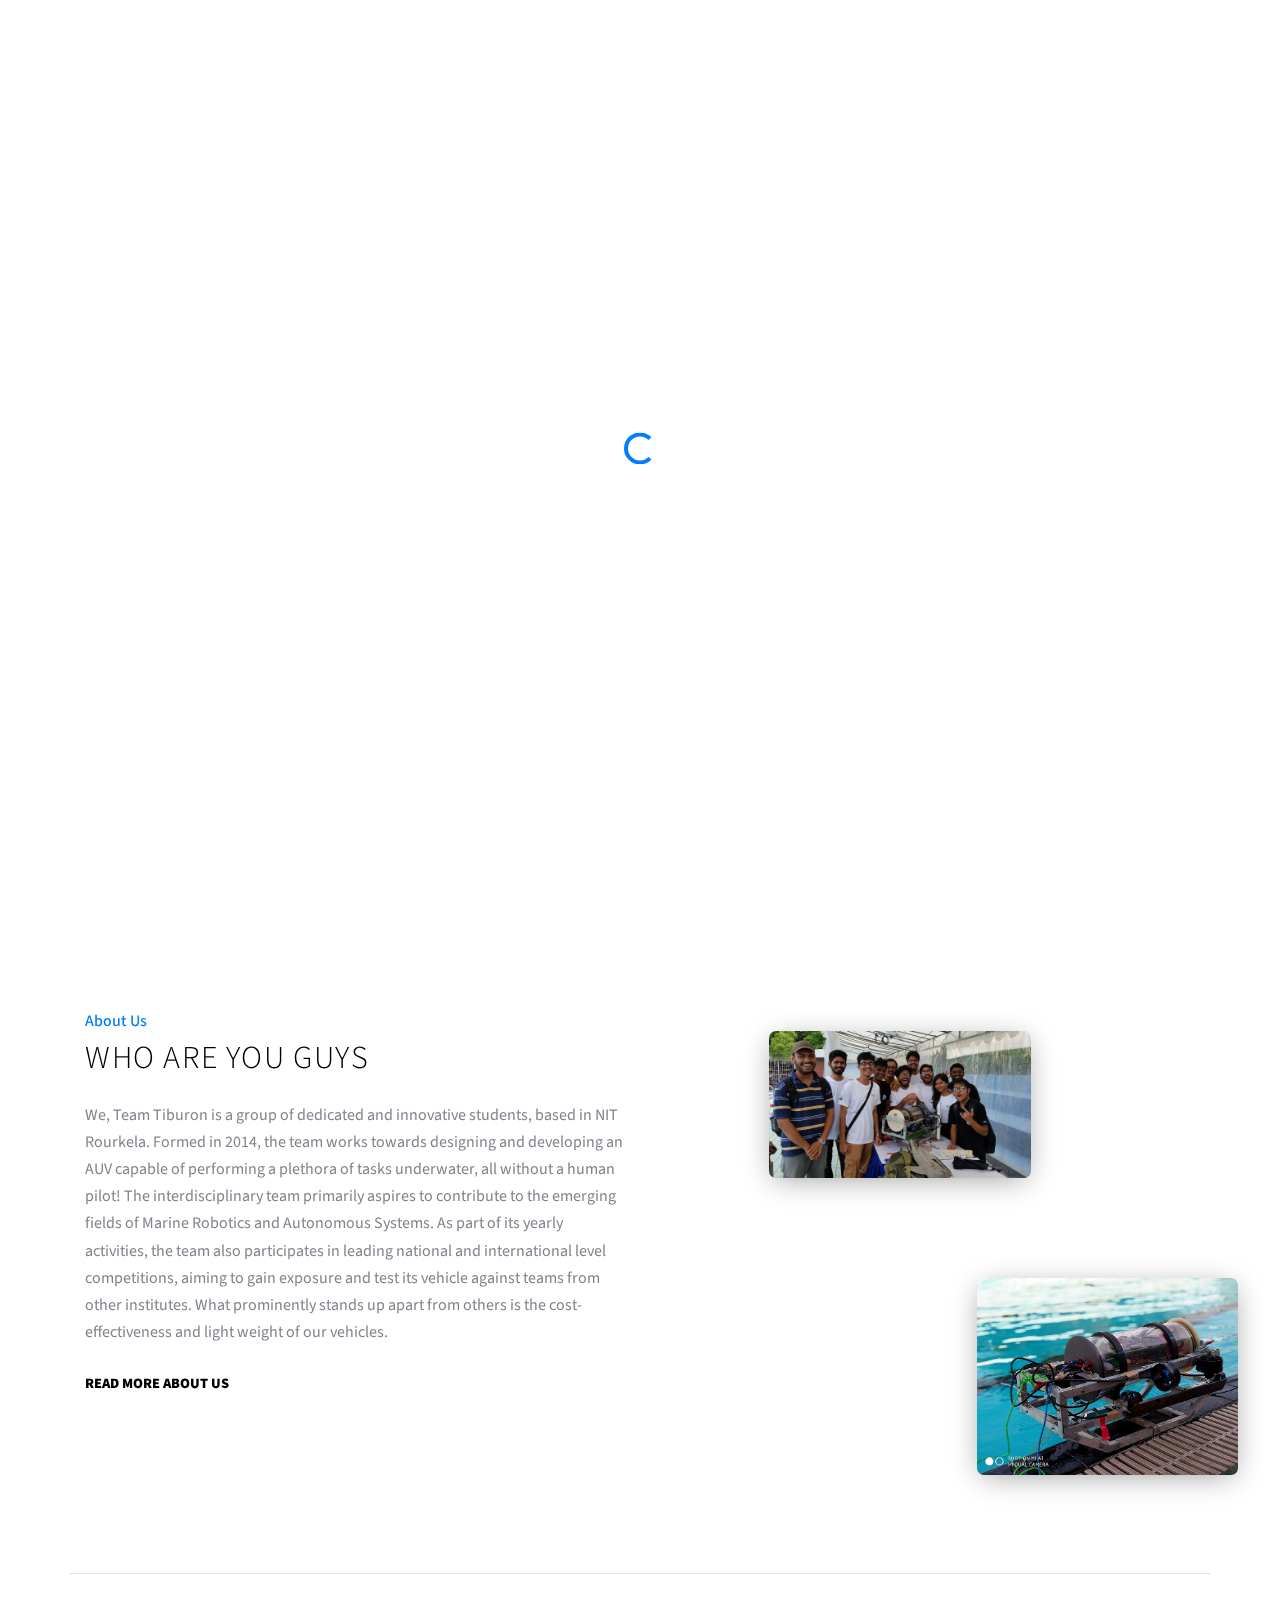
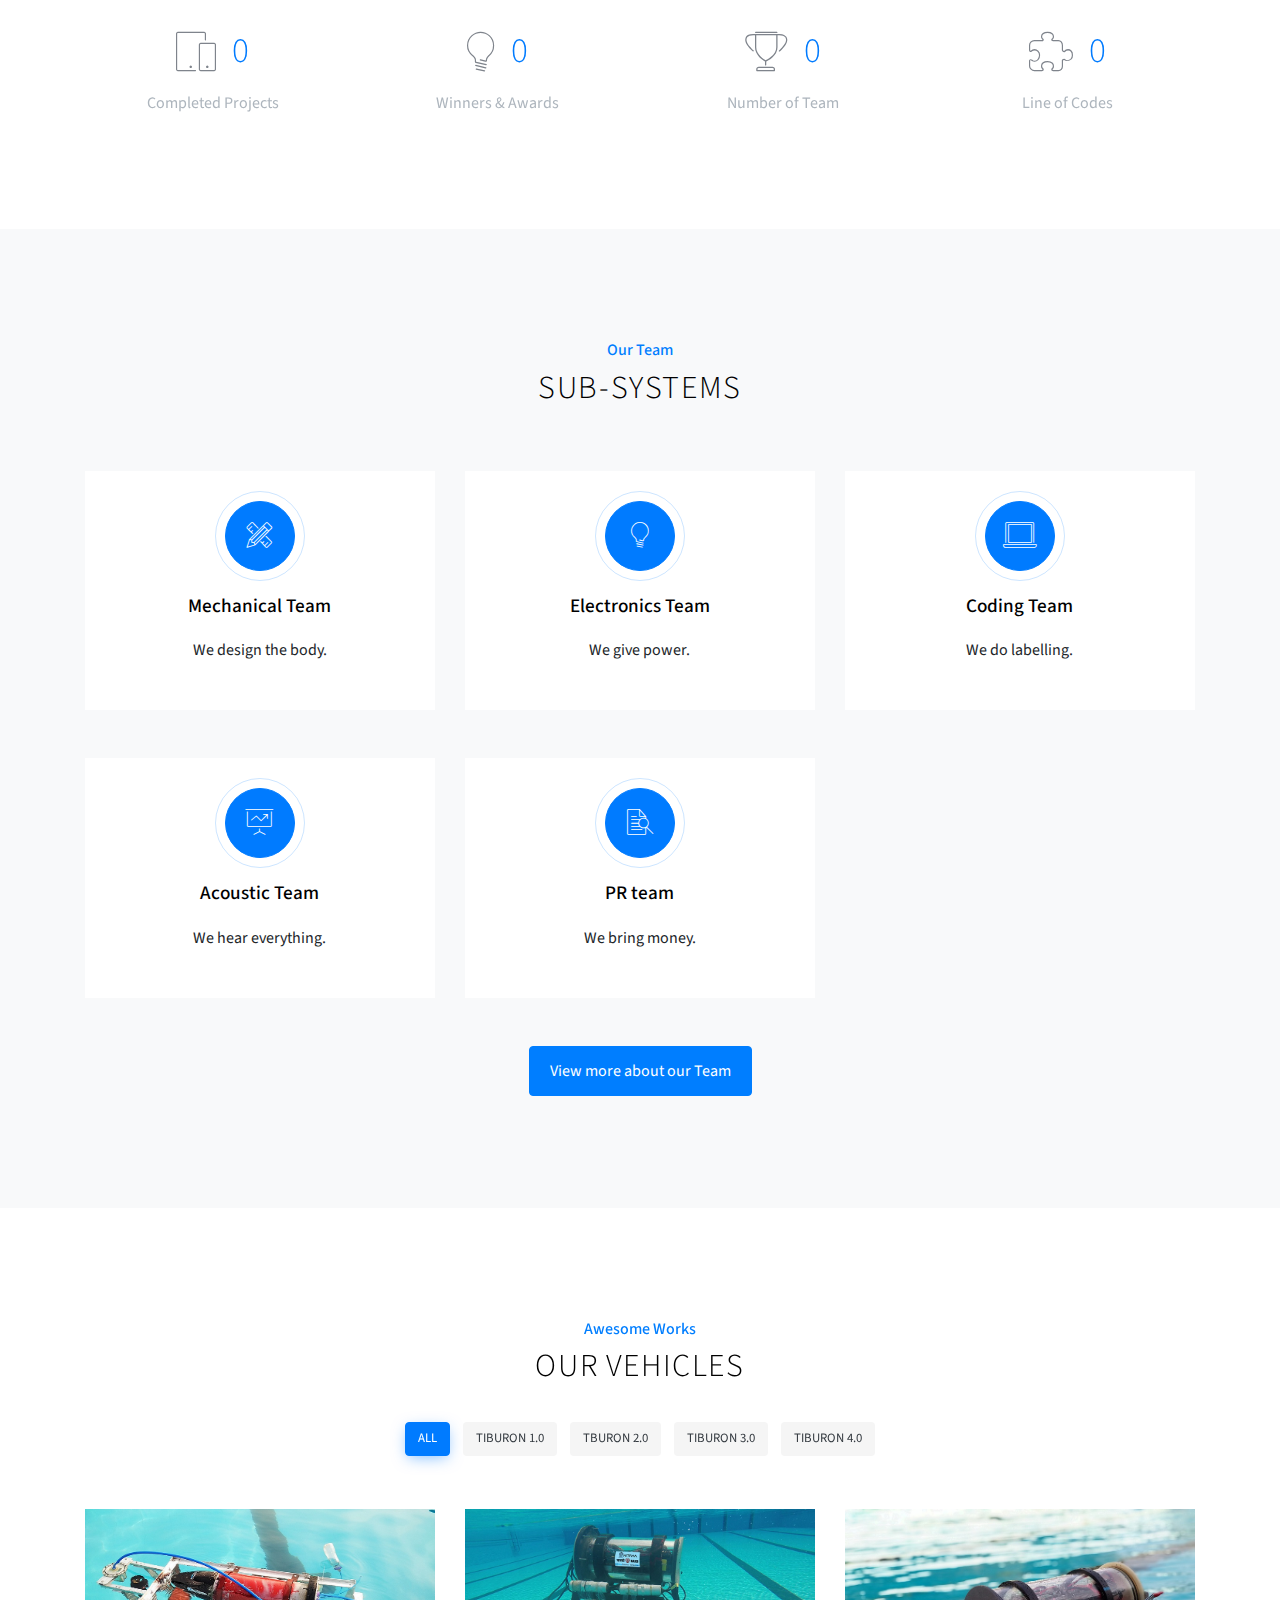
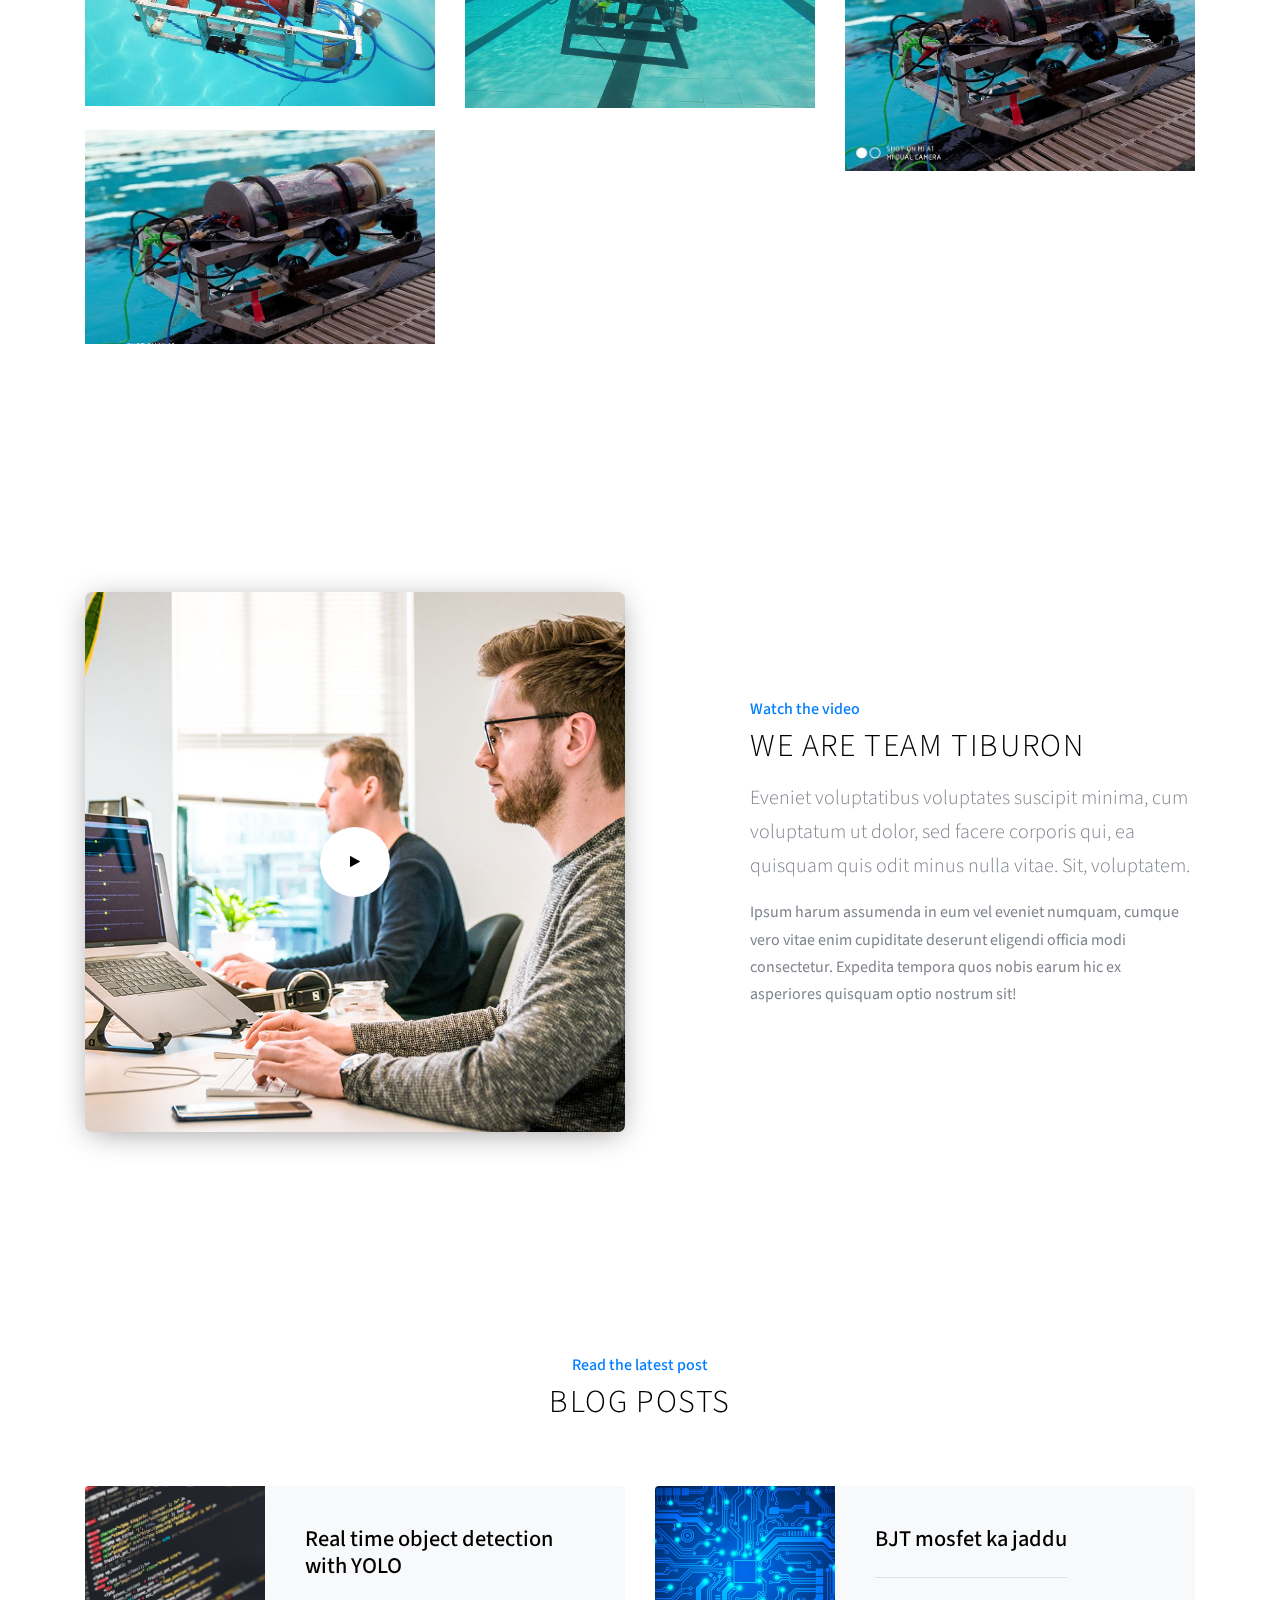
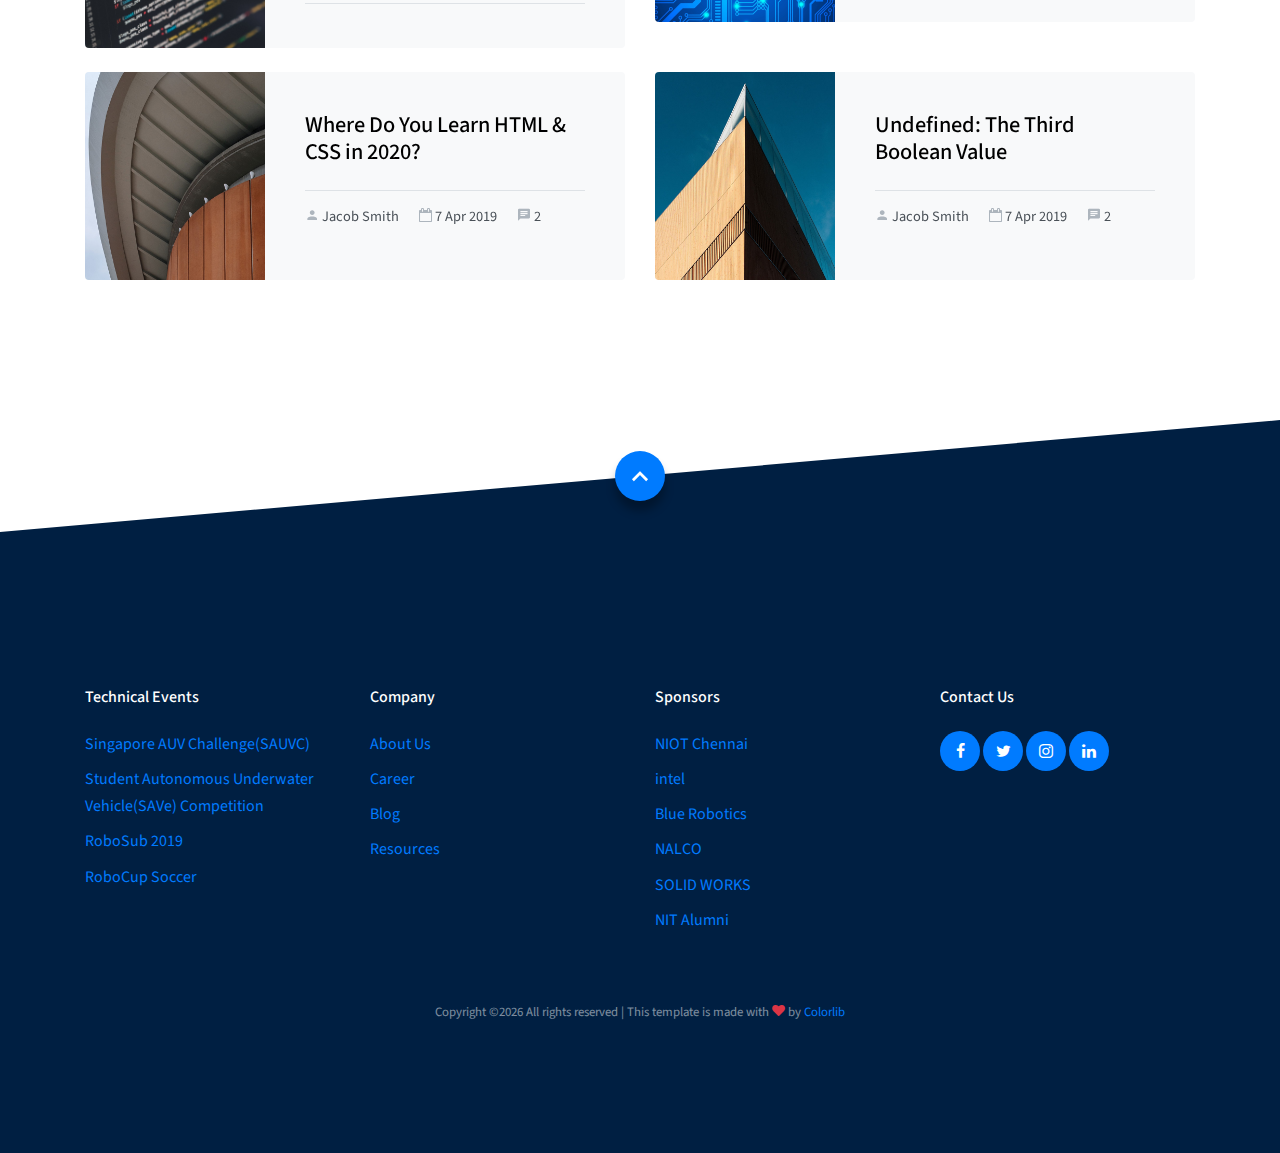
==== index.html @ 7715577d "basic template added" ====
<!doctype html>
<html lang="en">
  <head>
    <!--<h2>hello</h2> -->
    <title>Team Tiburon &mdash; The AUV club of NIT Rkl</title>
    <meta charset="utf-8">
    
    <meta name="viewport" content="width=device-width, initial-scale=1, shrink-to-fit=no">
    <link rel="shortcut icon" href="images/favicon.ico"> 
    <link rel="stylesheet" href="css/custom-bs.css"> 
    <link rel="stylesheet" href="css/jquery.fancybox.min.css">
    <link rel="stylesheet" href="fonts/icomoon/style.css">
    <link rel="stylesheet" href="fonts/line-icons/style.css">

    <!-- MAIN CSS -->
    <link rel="stylesheet" href="css/style.css">    
  </head>
  <body>
    <!-- it is used to show the spining circle before loading the page-->
  <div id="overlayer"></div>
  <div class="loader">
    <div class="spinner-border text-primary" role="status">
      <span class="sr-only">Loading...</span>
    </div>
  </div>
<!-- use for menu in narrow screen mode-->
<div class="site-wrap">
    <div class="site-mobile-menu site-navbar-target">
      <div class="site-mobile-menu-header">
        <div class="site-mobile-menu-close mt-3">
          <span class="icon-close2 js-menu-toggle"></span>
        </div>
      </div>
      <div class="site-mobile-menu-body"></div>
    </div> <!-- .site-mobile-menu -->
    

    <!-- NAVBAR -->
    <header class="site-navbar mt-3" id="top">
      <div class="container-fluid">
        <div class="row align-items-center">
          <div class="site-logo col-6"><a href="">NIT Rourkela</a>
          </div>
          
          <nav class="mx-auto site-navigation">
            <ul class="site-menu js-clone-nav d-none d-lg-block">
              <li><a href="index.html" class="nav-link active">Home</a></li>
              <li><a href="about.html">About</a></li>
              <li><a href="portfolio.html">Achievements</a></li>
              <li class="has-children">
                <a href="services.html">Pages</a>
                <ul class="dropdown">
                  <li><a href="services.html">The Team</a></li>
                  <!--
                  <li><a href="service-single.html">Service Single</a></li>
                  -->
                  <li><a href="blog-single.html">Projects</a></li>
                  <!--
                  <li><a href="portfolio-single.html">Portfolio Single</a></li>
                  -->
                  <li><a href="testimonials.html">Testimonials</a></li>
                  <li><a href="faq.html">Frequently Ask Questions</a></li>
                  <li><a href="gallery.html">Gallery</a></li>
                </ul>
              </li>
              <li><a href="blog.html">Technical Events</a></li>
              <li><a href="contact.html">Contact</a></li>
            </ul>
          </nav>
          
          <div class="col-6 site-burger-menu d-block d-lg-none text-right">
            <a href="#" class="site-menu-toggle js-menu-toggle"><span class="icon-menu h3"></span></a>
          </div>
        </div>
        <img class="img-fluid"  height="75" width ="75" src="images/logo.png">
      </div>
    </header>

    <!-- HOME -->
    <section class="home-section section-hero overlay slanted" id="home-section">

      <div class="container">
        <div class="row align-items-center justify-content-center">
          <div class="col-md-8 text-center">
            <h1>Team Tiburon</h1>
            <h3 style="color: rgb(22, 123, 218);">The AUV club of NIT Rkl</h3>
            <div class="mx-auto w-75">
              <!--need to change this line -->
              <p>Lorem ipsum dolor sit amet consectetur adipisicing elit. Architecto quibusdam possimus quasi porro! Itaque?</p>
            </div>
            <p class="mt-5"><a href="contact.html" class="btn btn-outline-white btn-md ">Get in touch</a></p>
          </div>
        </div>
      </div>
        
      <!-- VIDEO -->
      <div class="video-container">
        <video autoplay loop="true">
          <source type="video/mp4" src="videos/tiburon.mp4">
        </video>
      </div>

      <a href="#about-us-section" class="scroll-button smoothscroll">
        <span class=" icon-keyboard_arrow_down"></span>
      </a>

    </section>
    
    <!-- ABOUT US -->
    <section class="site-section about-us-section" id="about-us-section">
      <div class="container">
        
        <div class="row mb-5 pt-0 site-section">
          <div class="col-md-6 align-self-center">
            <h3 class="section-title-sub text-primary">About Us</h3>
            <h2 class="section-title mb-4">Who Are You Guys</h2>
            <p>We, Team Tiburon is a group of dedicated and innovative students, based in NIT Rourkela. Formed in 2014, the team works towards designing and developing an AUV capable of performing a plethora of tasks underwater, all without a human pilot! The interdisciplinary team primarily aspires to contribute to the emerging fields of Marine Robotics and Autonomous Systems. As part of its yearly activities, the team also participates in leading national and international level competitions, aiming to gain exposure and test its vehicle against teams from other institutes. What prominently stands up apart from others is the cost-effectiveness and light weight of our vehicles.</p>
            <!-- it needs a link to read more about us-->
            <p class="mt-4"><a href="#" class="spepcial_link">Read more about us</a></p>
          </div>
          <div class="col-md-5 ml-auto img-overlap">
            <div class="img-1"><img src="images/sauvc-2018.jpg" alt="Image" class="img-fluid img-shadow"></div>
            <p></p>
            <div class="img-2"><img src="images/auv3.0.jpg" alt="Image" class="img-fluid img-shadow"></div>
            <!--
            <p></p>
            <div class="img-2"><img src="images/auv3.0.jpg" alt="Image" class="img-fluid img-shadow"></div>
              -->
          </div>
        </div>

        <div class="row pb-0 border-top pt-5 block__19738 section-counter">

          <div class="col-6 col-md-6 col-lg-3 mb-5 mb-lg-0">
            <div class="d-flex align-items-center justify-content-center mb-2">
              <span class="icon-line-mobile mr-3"></span>
              <strong class="number" data-number="2393">0</strong>
            </div>
            <span class="caption">Completed Projects</span>
          </div>

          <div class="col-6 col-md-6 col-lg-3 mb-5 mb-lg-0">
            <div class="d-flex align-items-center justify-content-center mb-2">
              <span class="icon-line-lightbulb mr-3"></span>
              <strong class="number" data-number="54">0</strong>
            </div>
            <span class="caption">Winners &amp; Awards</span>
          </div>

          <div class="col-6 col-md-6 col-lg-3 mb-5 mb-lg-0">
            <div class="d-flex align-items-center justify-content-center mb-2">
              <span class="icon-line-trophy mr-3"></span>
              <strong class="number" data-number="120">0</strong>
            </div>
            <span class="caption">Number of Team</span>
          </div>

          <div class="col-6 col-md-6 col-lg-3 mb-5 mb-lg-0">
            <div class="d-flex align-items-center justify-content-center mb-2">
              <span class="icon-line-puzzle mr-3"></span>
              <strong class="number" data-number="550">0</strong>
            </div>
            <span class="caption">Line of Codes</span>
          </div>

            
        </div>

      </div>
    </section>

    <!-- SERVICES -->
    <section class="site-section services-section bg-light block__62849" id="services-section">
      <div class="container">
        <div class="row mb-5">
          <div class="col-12 text-center" data-aos="fade">
            <h3 class="section-title-sub text-primary">Our Team</h3>
            <h2 class="section-title mb-3">Sub-systems</h2>
          </div>
        </div>
        <div class="row">
          <div class="col-6 col-md-6 col-lg-4 mb-4 mb-lg-5">

            <a href="service-single.html" class="block__16443 text-center d-block">
              <span class="custom-icon mx-auto"><span class="icon-line-tools d-block"></span></span>
              <h3>Mechanical Team</h3>
              <!-- need to change for mech-->
              <p>We design the body.</p>
            </a>

          </div>
          <div class="col-6 col-md-6 col-lg-4 mb-4 mb-lg-5">
            
            <a href="service-single.html" class="block__16443 text-center d-block">
              <span class="custom-icon mx-auto"><span class="icon-line-lightbulb d-block"></span></span>
              <h3>Electronics Team</h3>
              <p>We give power.</p>
            </a>            

          </div>
          <div class="col-6 col-md-6 col-lg-4 mb-4 mb-lg-5">
            
            <a href="service-single.html" class="block__16443 text-center d-block">
              <span class="custom-icon mx-auto"><span class="icon-line-laptop d-block"></span></span>
              <h3>Coding Team</h3>
              <p>We do labelling.</p>
            </a>            

          </div>
          <div class="col-6 col-md-6 col-lg-4 mb-4 mb-lg-5">
            <a href="service-single.html" class="block__16443 text-center d-block">
              <span class="custom-icon mx-auto"><span class="icon-line-presentation d-block"></span></span>
              <h3>Acoustic Team</h3>
              <p>We hear everything.</p>
            </a>
          </div>
          <div class="col-6 col-md-6 col-lg-4 mb-4 mb-lg-5">
            
            <a href="service-single.html" class="block__16443 text-center d-block">
              <span class="custom-icon mx-auto"><span class="icon-line-search d-block"></span></span>
              <h3>PR team</h3>
              <p>We bring money.</p>
            </a>

          </div>
          <!--
          <div class="col-6 col-md-6 col-lg-4 mb-4 mb-lg-5">
            
            <a href="service-single.html" class="block__16443 text-center d-block">
              <span class="custom-icon mx-auto"><span class="icon-line-presentation d-block"></span></span>
              <h3>Market Leading </h3>
              <p>Lorem ipsum dolor sit amet, consectetur adipisicing elit. Fugit facilis, pariatur harum labore aperiam assumenda.</p>
            </a>

          </div>
          <div class="col-6 col-md-6 col-lg-4 mb-4 mb-lg-5">
            
            <a href="service-single.html" class="block__16443 text-center d-block">
              <span class="custom-icon mx-auto"><span class="icon-line-ribbon d-block"></span></span>
              <h3>Pixel Perfect Design</h3>
              <p class="d-sm-block">Lorem ipsum dolor sit amet, consectetur adipisicing elit. Fugit facilis, pariatur harum labore aperiam assumenda.</p>
            </a>

          </div>
        -->
        </div>
      
      
      
        <div class="row">
          <div class="col-12 text-center">
            <a href="#" class="btn btn-primary btn-md">View more about our Team</a>
          </div>
        </div>
      </div>
    </section>

    <!-- TIBURON BOT -->

    <section class="site-section block__62272" id="portfolio-section">
      

      <div class="container">

        <div class="row mb-3">
          <div class="col-12 text-center" data-aos="fade">
            <h3 class="section-title-sub text-primary">Awesome Works</h3>
            <h2 class="section-title mb-3">Our Vehicles</h2>
          </div>
        </div>

        <div class="row justify-content-center mb-5" data-aos="fade-up">
          <div id="filters" class="filters text-center button-group col-md-7">
            <button class="btn btn-primary active" data-filter="*">All</button>
            <button class="btn btn-primary" data-filter=".tiburon1">Tiburon 1.0</button>
            <button class="btn btn-primary" data-filter=".tiburon2">Tburon 2.0</button>
            <button class="btn btn-primary" data-filter=".tiburon3">Tiburon 3.0</button>
            <button class="btn btn-primary" data-filter=".tiburon4">Tiburon 4.0</button>
          </div>
        </div>  
        
        <div id="posts" class="row no-gutter">
          <div class="item tiburon1 col-6 col-sm-6 col-md-6 col-lg-4 col-xl-4 mb-4">
            <a href="portfolio-single.html" class="item-wrap">
              <span class="icon-add"></span>
              <img class="img-fluid" src="images/auv1.0.jpg">
            </a>
          </div>
          <div class="item tiburon2 col-6 col-sm-6 col-md-6 col-lg-4 col-xl-4 mb-4">
            <a href="portfolio-single.html" class="item-wrap">
              <span class="icon-add"></span>
              <img class="img-fluid" src="images/auv2.0.jpg">
            </a>
          </div>

          <div class="item tiburon3 col-6 col-sm-6 col-md-6 col-lg-4 col-xl-4 mb-4">
            <a href="portfolio-single.html" class="item-wrap">
              <span class="icon-add"></span>
              <img class="img-fluid" src="images/auv3.0.jpg">
            </a>
          </div>

          <div class="item tiburon4 col-6 col-sm-6 col-md-6 col-lg-4 col-xl-4 mb-4">

            <a href="portfolio-single.html" class="item-wrap">
              <span class="icon-add"></span>
              <img class="img-fluid" src="images/auv3.0_1.jpg">
            </a>

          </div>
          <!--
          <div class="item web col-6 col-sm-6 col-md-6 col-lg-4 col-xl-4 mb-4">
            <a href="portfolio-single.html" class="item-wrap">
              <span class="icon-add"></span>
              <img class="img-fluid" src="images/sq_img_5.jpg">
            </a>
          </div>

          <div class="item brand col-6 col-sm-6 col-md-6 col-lg-4 col-xl-4 mb-4">
            <a href="portfolio-single.html" class="item-wrap">
              <span class="icon-add"></span>
              <img class="img-fluid" src="images/sq_img_6.jpg">
            </a>
          </div>
          
          <div class="item web col-6 col-sm-6 col-md-6 col-lg-4 col-xl-4 mb-4">
            <a href="portfolio-single.html" class="item-wrap">
              <span class="icon-add"></span>
              <img class="img-fluid" src="images/sq_img_7.jpg">
            </a>
          </div>

          <div class="item design col-6 col-sm-6 col-md-6 col-lg-4 col-xl-4 mb-4">
            <a href="portfolio-single.html" class="item-wrap">
              <span class="icon-add"></span>
              <img class="img-fluid" src="images/sq_img_8.jpg">
            </a>
          </div>

          <div class="item web col-6 col-sm-6 col-md-6 col-lg-4 col-xl-4 mb-4">
            <a href="portfolio-single.html" class="item-wrap">
              <span class="icon-add"></span>
              <img class="img-fluid" src="images/sq_img_9.jpg">
            </a>
          </div>

          <div class="item design col-6 col-sm-6 col-md-6 col-lg-4 col-xl-4 mb-4">
            <a href="portfolio-single.html" class="item-wrap">
              <span class="icon-add"></span>
              <img class="img-fluid" src="images/sq_img_10.jpg">
            </a>
          </div>

          <div class="item brand col-6 col-sm-6 col-md-6 col-lg-4 col-xl-4 mb-4">
            <a href="portfolio-single.html" class="item-wrap">
              <span class="icon-add"></span>
              <img class="img-fluid" src="images/sq_img_11.jpg">
            </a>
          </div>

          <div class="item design col-6 col-sm-6 col-md-6 col-lg-4 col-xl-4 mb-4">
            <a href="portfolio-single.html" class="item-wrap">
              <span class="icon-add"></span>
              <img class="img-fluid" src="images/sq_img_12.jpg">
            </a>
          </div>
          -->

        </div>
      </div>

    </section>
    
    <section class="site-section" id="next-section">
      <div class="container">
        <div class="row align-items-center">
          <div class="col-lg-6 mb-5 mb-lg-0">
            <a data-fancybox data-ratio="2" href="https://vimeo.com/317571768" class="block__96788">
              <span class="play-icon"><span class="icon-play"></span></span>
              <img src="images/sq_img_6.jpg" alt="Image" class="img-fluid img-shadow">
            </a>
          </div>
          <div class="col-lg-5 ml-auto">
            <h3 class="section-title-sub text-primary">Watch the video</h3>
            <h2 class="section-title mb-3">We Are Team Tiburon</h2>
            <p class="lead">Eveniet voluptatibus voluptates suscipit minima, cum voluptatum ut dolor, sed facere corporis qui, ea quisquam quis odit minus nulla vitae. Sit, voluptatem.</p>
            <p>Ipsum harum assumenda in eum vel eveniet numquam, cumque vero vitae enim cupiditate deserunt eligendi officia modi consectetur. Expedita tempora quos nobis earum hic ex asperiores quisquam optio nostrum sit!</p>
          </div>
        </div>
      </div>
    </section>

    

    <section class="site-section block__45439">
      <div class="container">
        <div class="row mb-5">
          <div class="col-12 text-center" data-aos="fade">
            <h3 class="section-title-sub text-primary">Read the latest post</h3>
            <h2 class="section-title mb-3">Blog Posts</h2>
          </div>
        </div>

        <div class="row">
          <div class="col-md-6 col-lg-6 mb-4">
            <div class="block__86547 d-block d-xl-flex align-items-stretch">
              <figure class="img" style="background-image: url('images/coding1.jpg')">
              </figure>
              <div class="h-100">
                <h3 class="mb-4"><a href="https://machinelearningmastery.com/how-to-perform-object-detection-with-yolov3-in-keras/">Real time object detection with YOLO</a></h3>
                <div class="block__27192 d-flex pt-1 border-top">
                  <!--
                  <a href="#"><span class="icon-person"></span> Jacob Smith</a>
                  <a href="#"><span class="icon-calendar-o"></span> 7 Apr 2019</a>
                  <a href="#"><span class="icon-chat"></span> 2</a>
                -->
                </div>
              </div>
            </div>
          </div>
          <div class="col-md-6 col-lg-6 mb-4">
            <div class="block__86547 d-block d-xl-flex align-items-stretch">
              <figure class="img" style="background-image: url('images/electronics1.jpg')">
              </figure>
              <div class="h-100">
                <h3 class="mb-4"><a href="#">BJT mosfet ka jaddu</a></h3>
                <div class="block__27192 d-flex pt-1 border-top">
                  <!--
                  <a href="#"><span class="icon-person"></span> Jacob Smith</a>
                  <a href="#"><span class="icon-calendar-o"></span> 7 Apr 2019</a>
                  <a href="#"><span class="icon-chat"></span> 2</a>
                    -->
                </div>
              </div>
            </div>
          </div>

          <div class="col-md-6 col-lg-6 mb-4">
            <div class="block__86547 d-block d-xl-flex align-items-stretch">
              <figure class="img" style="background-image: url('images/sq_img_4.jpg')">
              </figure>
              <div class="h-100">
                <h3 class="mb-4"><a href="#">Where Do You Learn HTML & CSS in 2020?</a></h3>
                <div class="block__27192 d-flex pt-1 border-top">
                  <a href="#"><span class="icon-person"></span> Jacob Smith</a>
                  <a href="#"><span class="icon-calendar-o"></span> 7 Apr 2019</a>
                  <a href="#"><span class="icon-chat"></span> 2</a>
                </div>
              </div>
            </div>
          </div>
          <div class="col-md-6 col-lg-6 mb-4">
            <div class="block__86547 d-block d-xl-flex align-items-stretch">
              <figure class="img" style="background-image: url('images/sq_img_5.jpg')">
              </figure>
              <div class="h-100">
                <h3 class="mb-4"><a href="#">Undefined: The Third Boolean Value</a></h3>
                <div class="block__27192 d-flex pt-1 border-top">
                  <a href="#"><span class="icon-person"></span> Jacob Smith</a>
                  <a href="#"><span class="icon-calendar-o"></span> 7 Apr 2019</a>
                  <a href="#"><span class="icon-chat"></span> 2</a>
                </div>
              </div>
            </div>
          </div>
        </div>
      </div>
    </section> 

    <footer class="site-footer slanted-footer">

      <a href="#top" class="smoothscroll scroll-top">
        <span class="icon-keyboard_arrow_up"></span>
      </a>

      <div class="container">
        <div class="row mb-5">
          <div class="col-6 col-md-3 mb-4 mb-md-0">
            <h3>Technical Events</h3>
            <ul class="list-unstyled">
              <li><a href="#">Singapore AUV Challenge(SAUVC)</a></li>
              <li><a href="#">Student Autonomous Underwater Vehicle(SAVe) Competition</a></li>
              <li><a href="#">RoboSub 2019</a></li>
              <li><a href="#">RoboCup Soccer</a></li>
            </ul>
          </div>
          <div class="col-6 col-md-3 mb-4 mb-md-0">
            <h3>Company</h3>
            <ul class="list-unstyled">
              <li><a href="#">About Us</a></li>
              <li><a href="#">Career</a></li>
              <li><a href="#">Blog</a></li>
              <li><a href="#">Resources</a></li>
            </ul>
          </div>
          <div class="col-6 col-md-3 mb-4 mb-md-0">
            <h3>Sponsors</h3>
            <ul class="list-unstyled">
              <li><a href="#">NIOT Chennai</a></li>
              <li><a href="#">intel</a></li>
              <li><a href="#">Blue Robotics</a></li>
              <li><a href="#">NALCO</a></li>
              <li><a href="#">SOLID WORKS</a></li>
              <li><a href="#">NIT Alumni</a></li>
            </ul>
          </div>
          <div class="col-6 col-md-3 mb-4 mb-md-0">
            <h3>Contact Us</h3>
            <div class="footer-social">
              <a href="#"><span class="icon-facebook"></span></a>
              <a href="#"><span class="icon-twitter"></span></a>
              <a href="#"><span class="icon-instagram"></span></a>
              <a href="#"><span class="icon-linkedin"></span></a>
            </div>
          </div>
        </div>

        <div class="row text-center">
          <div class="col-12">
            <p class="copyright"><small class="block">
            <!-- Link back to Colorlib can't be removed. Template is licensed under CC BY 3.0. -->
            Copyright &copy;<script>document.write(new Date().getFullYear());</script> All rights reserved | This template is made with <i class="icon-heart text-danger" aria-hidden="true"></i> by <a href="https://colorlib.com" target="_blank" >Colorlib</a>
            <!-- Link back to Colorlib can't be removed. Template is licensed under CC BY 3.0. -->
            </small></p>
          </div>
        </div>
      </div>
    </footer>
  
  </div>

    <!-- SCRIPTS -->
    <script src="js/jquery.min.js"></script>
    <script src="js/bootstrap.bundle.min.js"></script>
    <script src="js/isotope.pkgd.min.js"></script>
    <script src="js/stickyfill.min.js"></script>
    <script src="js/jquery.fancybox.min.js"></script>
    <script src="js/jquery.easing.1.3.js"></script>
    
    <script src="js/jquery.waypoints.min.js"></script>
    <script src="js/jquery.animateNumber.min.js"></script>
    
    <script src="js/custom.js"></script>
  </body>
</html>
---- fonts/icomoon/style.css ----
@font-face {
  font-family: 'icomoon';
  src:  url('fonts/icomoon.eot?10si43');
  src:  url('fonts/icomoon.eot?10si43#iefix') format('embedded-opentype'),
    url('fonts/icomoon.ttf?10si43') format('truetype'),
    url('fonts/icomoon.woff?10si43') format('woff'),
    url('fonts/icomoon.svg?10si43#icomoon') format('svg');
  font-weight: normal;
  font-style: normal;
}

[class^="icon-"], [class*=" icon-"] {
  /* use !important to prevent issues with browser extensions that change fonts */
  font-family: 'icomoon' !important;
  speak: none;
  font-style: normal;
  font-weight: normal;
  font-variant: normal;
  text-transform: none;
  line-height: 1;

  /* Better Font Rendering =========== */
  -webkit-font-smoothing: antialiased;
  -moz-osx-font-smoothing: grayscale;
}

.icon-asterisk:before {
  content: "\f069";
}
.icon-plus:before {
  content: "\f067";
}
.icon-question:before {
  content: "\f128";
}
.icon-minus:before {
  content: "\f068";
}
.icon-glass:before {
  content: "\f000";
}
.icon-music:before {
  content: "\f001";
}
.icon-search:before {
  content: "\f002";
}
.icon-envelope-o:before {
  content: "\f003";
}
.icon-heart:before {
  content: "\f004";
}
.icon-star:before {
  content: "\f005";
}
.icon-star-o:before {
  content: "\f006";
}
.icon-user:before {
  content: "\f007";
}
.icon-film:before {
  content: "\f008";
}
.icon-th-large:before {
  content: "\f009";
}
.icon-th:before {
  content: "\f00a";
}
.icon-th-list:before {
  content: "\f00b";
}
.icon-check:before {
  content: "\f00c";
}
.icon-close:before {
  content: "\f00d";
}
.icon-remove:before {
  content: "\f00d";
}
.icon-times:before {
  content: "\f00d";
}
.icon-search-plus:before {
  content: "\f00e";
}
.icon-search-minus:before {
  content: "\f010";
}
.icon-power-off:before {
  content: "\f011";
}
.icon-signal:before {
  content: "\f012";
}
.icon-cog:before {
  content: "\f013";
}
.icon-gear:before {
  content: "\f013";
}
.icon-trash-o:before {
  content: "\f014";
}
.icon-home:before {
  content: "\f015";
}
.icon-file-o:before {
  content: "\f016";
}
.icon-clock-o:before {
  content: "\f017";
}
.icon-road:before {
  content: "\f018";
}
.icon-download:before {
  content: "\f019";
}
.icon-arrow-circle-o-down:before {
  content: "\f01a";
}
.icon-arrow-circle-o-up:before {
  content: "\f01b";
}
.icon-inbox:before {
  content: "\f01c";
}
.icon-play-circle-o:before {
  content: "\f01d";
}
.icon-repeat:before {
  content: "\f01e";
}
.icon-rotate-right:before {
  content: "\f01e";
}
.icon-refresh:before {
  content: "\f021";
}
.icon-list-alt:before {
  content: "\f022";
}
.icon-lock:before {
  content: "\f023";
}
.icon-flag:before {
  content: "\f024";
}
.icon-headphones:before {
  content: "\f025";
}
.icon-volume-off:before {
  content: "\f026";
}
.icon-volume-down:before {
  content: "\f027";
}
.icon-volume-up:before {
  content: "\f028";
}
.icon-qrcode:before {
  content: "\f029";
}
.icon-barcode:before {
  content: "\f02a";
}
.icon-tag:before {
  content: "\f02b";
}
.icon-tags:before {
  content: "\f02c";
}
.icon-book:before {
  content: "\f02d";
}
.icon-bookmark:before {
  content: "\f02e";
}
.icon-print:before {
  content: "\f02f";
}
.icon-camera:before {
  content: "\f030";
}
.icon-font:before {
  content: "\f031";
}
.icon-bold:before {
  content: "\f032";
}
.icon-italic:before {
  content: "\f033";
}
.icon-text-height:before {
  content: "\f034";
}
.icon-text-width:before {
  content: "\f035";
}
.icon-align-left:before {
  content: "\f036";
}
.icon-align-center:before {
  content: "\f037";
}
.icon-align-right:before {
  content: "\f038";
}
.icon-align-justify:before {
  content: "\f039";
}
.icon-list:before {
  content: "\f03a";
}
.icon-dedent:before {
  content: "\f03b";
}
.icon-outdent:before {
  content: "\f03b";
}
.icon-indent:before {
  content: "\f03c";
}
.icon-video-camera:before {
  content: "\f03d";
}
.icon-image:before {
  content: "\f03e";
}
.icon-photo:before {
  content: "\f03e";
}
.icon-picture-o:before {
  content: "\f03e";
}
.icon-pencil:before {
  content: "\f040";
}
.icon-map-marker:before {
  content: "\f041";
}
.icon-adjust:before {
  content: "\f042";
}
.icon-tint:before {
  content: "\f043";
}
.icon-edit:before {
  content: "\f044";
}
.icon-pencil-square-o:before {
  content: "\f044";
}
.icon-share-square-o:before {
  content: "\f045";
}
.icon-check-square-o:before {
  content: "\f046";
}
.icon-arrows:before {
  content: "\f047";
}
.icon-step-backward:before {
  content: "\f048";
}
.icon-fast-backward:before {
  content: "\f049";
}
.icon-backward:before {
  content: "\f04a";
}
.icon-play:before {
  content: "\f04b";
}
.icon-pause:before {
  content: "\f04c";
}
.icon-stop:before {
  content: "\f04d";
}
.icon-forward:before {
  content: "\f04e";
}
.icon-fast-forward:before {
  content: "\f050";
}
.icon-step-forward:before {
  content: "\f051";
}
.icon-eject:before {
  content: "\f052";
}
.icon-chevron-left:before {
  content: "\f053";
}
.icon-chevron-right:before {
  content: "\f054";
}
.icon-plus-circle:before {
  content: "\f055";
}
.icon-minus-circle:before {
  content: "\f056";
}
.icon-times-circle:before {
  content: "\f057";
}
.icon-check-circle:before {
  content: "\f058";
}
.icon-question-circle:before {
  content: "\f059";
}
.icon-info-circle:before {
  content: "\f05a";
}
.icon-crosshairs:before {
  content: "\f05b";
}
.icon-times-circle-o:before {
  content: "\f05c";
}
.icon-check-circle-o:before {
  content: "\f05d";
}
.icon-ban:before {
  content: "\f05e";
}
.icon-arrow-left:before {
  content: "\f060";
}
.icon-arrow-right:before {
  content: "\f061";
}
.icon-arrow-up:before {
  content: "\f062";
}
.icon-arrow-down:before {
  content: "\f063";
}
.icon-mail-forward:before {
  content: "\f064";
}
.icon-share:before {
  content: "\f064";
}
.icon-expand:before {
  content: "\f065";
}
.icon-compress:before {
  content: "\f066";
}
.icon-exclamation-circle:before {
  content: "\f06a";
}
.icon-gift:before {
  content: "\f06b";
}
.icon-leaf:before {
  content: "\f06c";
}
.icon-fire:before {
  content: "\f06d";
}
.icon-eye:before {
  content: "\f06e";
}
.icon-eye-slash:before {
  content: "\f070";
}
.icon-exclamation-triangle:before {
  content: "\f071";
}
.icon-warning:before {
  content: "\f071";
}
.icon-plane:before {
  content: "\f072";
}
.icon-calendar:before {
  content: "\f073";
}
.icon-random:before {
  content: "\f074";
}
.icon-comment:before {
  content: "\f075";
}
.icon-magnet:before {
  content: "\f076";
}
.icon-chevron-up:before {
  content: "\f077";
}
.icon-chevron-down:before {
  content: "\f078";
}
.icon-retweet:before {
  content: "\f079";
}
.icon-shopping-cart:before {
  content: "\f07a";
}
.icon-folder:before {
  content: "\f07b";
}
.icon-folder-open:before {
  content: "\f07c";
}
.icon-arrows-v:before {
  content: "\f07d";
}
.icon-arrows-h:before {
  content: "\f07e";
}
.icon-bar-chart:before {
  content: "\f080";
}
.icon-bar-chart-o:before {
  content: "\f080";
}
.icon-twitter-square:before {
  content: "\f081";
}
.icon-facebook-square:before {
  content: "\f082";
}
.icon-camera-retro:before {
  content: "\f083";
}
.icon-key:before {
  content: "\f084";
}
.icon-cogs:before {
  content: "\f085";
}
.icon-gears:before {
  content: "\f085";
}
.icon-comments:before {
  content: "\f086";
}
.icon-thumbs-o-up:before {
  content: "\f087";
}
.icon-thumbs-o-down:before {
  content: "\f088";
}
.icon-star-half:before {
  content: "\f089";
}
.icon-heart-o:before {
  content: "\f08a";
}
.icon-sign-out:before {
  content: "\f08b";
}
.icon-linkedin-square:before {
  content: "\f08c";
}
.icon-thumb-tack:before {
  content: "\f08d";
}
.icon-external-link:before {
  content: "\f08e";
}
.icon-sign-in:before {
  content: "\f090";
}
.icon-trophy:before {
  content: "\f091";
}
.icon-github-square:before {
  content: "\f092";
}
.icon-upload:before {
  content: "\f093";
}
.icon-lemon-o:before {
  content: "\f094";
}
.icon-phone:before {
  content: "\f095";
}
.icon-square-o:before {
  content: "\f096";
}
.icon-bookmark-o:before {
  content: "\f097";
}
.icon-phone-square:before {
  content: "\f098";
}
.icon-twitter:before {
  content: "\f099";
}
.icon-facebook:before {
  content: "\f09a";
}
.icon-facebook-f:before {
  content: "\f09a";
}
.icon-github:before {
  content: "\f09b";
}
.icon-unlock:before {
  content: "\f09c";
}
.icon-credit-card:before {
  content: "\f09d";
}
.icon-feed:before {
  content: "\f09e";
}
.icon-rss:before {
  content: "\f09e";
}
.icon-hdd-o:before {
  content: "\f0a0";
}
.icon-bullhorn:before {
  content: "\f0a1";
}
.icon-bell-o:before {
  content: "\f0a2";
}
.icon-certificate:before {
  content: "\f0a3";
}
.icon-hand-o-right:before {
  content: "\f0a4";
}
.icon-hand-o-left:before {
  content: "\f0a5";
}
.icon-hand-o-up:before {
  content: "\f0a6";
}
.icon-hand-o-down:before {
  content: "\f0a7";
}
.icon-arrow-circle-left:before {
  content: "\f0a8";
}
.icon-arrow-circle-right:before {
  content: "\f0a9";
}
.icon-arrow-circle-up:before {
  content: "\f0aa";
}
.icon-arrow-circle-down:before {
  content: "\f0ab";
}
.icon-globe:before {
  content: "\f0ac";
}
.icon-wrench:before {
  content: "\f0ad";
}
.icon-tasks:before {
  content: "\f0ae";
}
.icon-filter:before {
  content: "\f0b0";
}
.icon-briefcase:before {
  content: "\f0b1";
}
.icon-arrows-alt:before {
  content: "\f0b2";
}
.icon-group:before {
  content: "\f0c0";
}
.icon-users:before {
  content: "\f0c0";
}
.icon-chain:before {
  content: "\f0c1";
}
.icon-link:before {
  content: "\f0c1";
}
.icon-cloud:before {
  content: "\f0c2";
}
.icon-flask:before {
  content: "\f0c3";
}
.icon-cut:before {
  content: "\f0c4";
}
.icon-scissors:before {
  content: "\f0c4";
}
.icon-copy:before {
  content: "\f0c5";
}
.icon-files-o:before {
  content: "\f0c5";
}
.icon-paperclip:before {
  content: "\f0c6";
}
.icon-floppy-o:before {
  content: "\f0c7";
}
.icon-save:before {
  content: "\f0c7";
}
.icon-square:before {
  content: "\f0c8";
}
.icon-bars:before {
  content: "\f0c9";
}
.icon-navicon:before {
  content: "\f0c9";
}
.icon-reorder:before {
  content: "\f0c9";
}
.icon-list-ul:before {
  content: "\f0ca";
}
.icon-list-ol:before {
  content: "\f0cb";
}
.icon-strikethrough:before {
  content: "\f0cc";
}
.icon-underline:before {
  content: "\f0cd";
}
.icon-table:before {
  content: "\f0ce";
}
.icon-magic:before {
  content: "\f0d0";
}
.icon-truck:before {
  content: "\f0d1";
}
.icon-pinterest:before {
  content: "\f0d2";
}
.icon-pinterest-square:before {
  content: "\f0d3";
}
.icon-google-plus-square:before {
  content: "\f0d4";
}
.icon-google-plus:before {
  content: "\f0d5";
}
.icon-money:before {
  content: "\f0d6";
}
.icon-caret-down:before {
  content: "\f0d7";
}
.icon-caret-up:before {
  content: "\f0d8";
}
.icon-caret-left:before {
  content: "\f0d9";
}
.icon-caret-right:before {
  content: "\f0da";
}
.icon-columns:before {
  content: "\f0db";
}
.icon-sort:before {
  content: "\f0dc";
}
.icon-unsorted:before {
  content: "\f0dc";
}
.icon-sort-desc:before {
  content: "\f0dd";
}
.icon-sort-down:before {
  content: "\f0dd";
}
.icon-sort-asc:before {
  content: "\f0de";
}
.icon-sort-up:before {
  content: "\f0de";
}
.icon-envelope:before {
  content: "\f0e0";
}
.icon-linkedin:before {
  content: "\f0e1";
}
.icon-rotate-left:before {
  content: "\f0e2";
}
.icon-undo:before {
  content: "\f0e2";
}
.icon-gavel:before {
  content: "\f0e3";
}
.icon-legal:before {
  content: "\f0e3";
}
.icon-dashboard:before {
  content: "\f0e4";
}
.icon-tachometer:before {
  content: "\f0e4";
}
.icon-comment-o:before {
  content: "\f0e5";
}
.icon-comments-o:before {
  content: "\f0e6";
}
.icon-bolt:before {
  content: "\f0e7";
}
.icon-flash:before {
  content: "\f0e7";
}
.icon-sitemap:before {
  content: "\f0e8";
}
.icon-umbrella:before {
  content: "\f0e9";
}
.icon-clipboard:before {
  content: "\f0ea";
}
.icon-paste:before {
  content: "\f0ea";
}
.icon-lightbulb-o:before {
  content: "\f0eb";
}
.icon-exchange:before {
  content: "\f0ec";
}
.icon-cloud-download:before {
  content: "\f0ed";
}
.icon-cloud-upload:before {
  content: "\f0ee";
}
.icon-user-md:before {
  content: "\f0f0";
}
.icon-stethoscope:before {
  content: "\f0f1";
}
.icon-suitcase:before {
  content: "\f0f2";
}
.icon-bell:before {
  content: "\f0f3";
}
.icon-coffee:before {
  content: "\f0f4";
}
.icon-cutlery:before {
  content: "\f0f5";
}
.icon-file-text-o:before {
  content: "\f0f6";
}
.icon-building-o:before {
  content: "\f0f7";
}
.icon-hospital-o:before {
  content: "\f0f8";
}
.icon-ambulance:before {
  content: "\f0f9";
}
.icon-medkit:before {
  content: "\f0fa";
}
.icon-fighter-jet:before {
  content: "\f0fb";
}
.icon-beer:before {
  content: "\f0fc";
}
.icon-h-square:before {
  content: "\f0fd";
}
.icon-plus-square:before {
  content: "\f0fe";
}
.icon-angle-double-left:before {
  content: "\f100";
}
.icon-angle-double-right:before {
  content: "\f101";
}
.icon-angle-double-up:before {
  content: "\f102";
}
.icon-angle-double-down:before {
  content: "\f103";
}
.icon-angle-left:before {
  content: "\f104";
}
.icon-angle-right:before {
  content: "\f105";
}
.icon-angle-up:before {
  content: "\f106";
}
.icon-angle-down:before {
  content: "\f107";
}
.icon-desktop:before {
  content: "\f108";
}
.icon-laptop:before {
  content: "\f109";
}
.icon-tablet:before {
  content: "\f10a";
}
.icon-mobile:before {
  content: "\f10b";
}
.icon-mobile-phone:before {
  content: "\f10b";
}
.icon-circle-o:before {
  content: "\f10c";
}
.icon-quote-left:before {
  content: "\f10d";
}
.icon-quote-right:before {
  content: "\f10e";
}
.icon-spinner:before {
  content: "\f110";
}
.icon-circle:before {
  content: "\f111";
}
.icon-mail-reply:before {
  content: "\f112";
}
.icon-reply:before {
  content: "\f112";
}
.icon-github-alt:before {
  content: "\f113";
}
.icon-folder-o:before {
  content: "\f114";
}
.icon-folder-open-o:before {
  content: "\f115";
}
.icon-smile-o:before {
  content: "\f118";
}
.icon-frown-o:before {
  content: "\f119";
}
.icon-meh-o:before {
  content: "\f11a";
}
.icon-gamepad:before {
  content: "\f11b";
}
.icon-keyboard-o:before {
  content: "\f11c";
}
.icon-flag-o:before {
  content: "\f11d";
}
.icon-flag-checkered:before {
  content: "\f11e";
}
.icon-terminal:before {
  content: "\f120";
}
.icon-code:before {
  content: "\f121";
}
.icon-mail-reply-all:before {
  content: "\f122";
}
.icon-reply-all:before {
  content: "\f122";
}
.icon-star-half-empty:before {
  content: "\f123";
}
.icon-star-half-full:before {
  content: "\f123";
}
.icon-star-half-o:before {
  content: "\f123";
}
.icon-location-arrow:before {
  content: "\f124";
}
.icon-crop:before {
  content: "\f125";
}
.icon-code-fork:before {
  content: "\f126";
}
.icon-chain-broken:before {
  content: "\f127";
}
.icon-unlink:before {
  content: "\f127";
}
.icon-info:before {
  content: "\f129";
}
.icon-exclamation:before {
  content: "\f12a";
}
.icon-superscript:before {
  content: "\f12b";
}
.icon-subscript:before {
  content: "\f12c";
}
.icon-eraser:before {
  content: "\f12d";
}
.icon-puzzle-piece:before {
  content: "\f12e";
}
.icon-microphone:before {
  content: "\f130";
}
.icon-microphone-slash:before {
  content: "\f131";
}
.icon-shield:before {
  content: "\f132";
}
.icon-calendar-o:before {
  content: "\f133";
}
.icon-fire-extinguisher:before {
  content: "\f134";
}
.icon-rocket:before {
  content: "\f135";
}
.icon-maxcdn:before {
  content: "\f136";
}
.icon-chevron-circle-left:before {
  content: "\f137";
}
.icon-chevron-circle-right:before {
  content: "\f138";
}
.icon-chevron-circle-up:before {
  content: "\f139";
}
.icon-chevron-circle-down:before {
  content: "\f13a";
}
.icon-html5:before {
  content: "\f13b";
}
.icon-css3:before {
  content: "\f13c";
}
.icon-anchor:before {
  content: "\f13d";
}
.icon-unlock-alt:before {
  content: "\f13e";
}
.icon-bullseye:before {
  content: "\f140";
}
.icon-ellipsis-h:before {
  content: "\f141";
}
.icon-ellipsis-v:before {
  content: "\f142";
}
.icon-rss-square:before {
  content: "\f143";
}
.icon-play-circle:before {
  content: "\f144";
}
.icon-ticket:before {
  content: "\f145";
}
.icon-minus-square:before {
  content: "\f146";
}
.icon-minus-square-o:before {
  content: "\f147";
}
.icon-level-up:before {
  content: "\f148";
}
.icon-level-down:before {
  content: "\f149";
}
.icon-check-square:before {
  content: "\f14a";
}
.icon-pencil-square:before {
  content: "\f14b";
}
.icon-external-link-square:before {
  content: "\f14c";
}
.icon-share-square:before {
  content: "\f14d";
}
.icon-compass:before {
  content: "\f14e";
}
.icon-caret-square-o-down:before {
  content: "\f150";
}
.icon-toggle-down:before {
  content: "\f150";
}
.icon-caret-square-o-up:before {
  content: "\f151";
}
.icon-toggle-up:before {
  content: "\f151";
}
.icon-caret-square-o-right:before {
  content: "\f152";
}
.icon-toggle-right:before {
  content: "\f152";
}
.icon-eur:before {
  content: "\f153";
}
.icon-euro:before {
  content: "\f153";
}
.icon-gbp:before {
  content: "\f154";
}
.icon-dollar:before {
  content: "\f155";
}
.icon-usd:before {
  content: "\f155";
}
.icon-inr:before {
  content: "\f156";
}
.icon-rupee:before {
  content: "\f156";
}
.icon-cny:before {
  content: "\f157";
}
.icon-jpy:before {
  content: "\f157";
}
.icon-rmb:before {
  content: "\f157";
}
.icon-yen:before {
  content: "\f157";
}
.icon-rouble:before {
  content: "\f158";
}
.icon-rub:before {
  content: "\f158";
}
.icon-ruble:before {
  content: "\f158";
}
.icon-krw:before {
  content: "\f159";
}
.icon-won:before {
  content: "\f159";
}
.icon-bitcoin:before {
  content: "\f15a";
}
.icon-btc:before {
  content: "\f15a";
}
.icon-file:before {
  content: "\f15b";
}
.icon-file-text:before {
  content: "\f15c";
}
.icon-sort-alpha-asc:before {
  content: "\f15d";
}
.icon-sort-alpha-desc:before {
  content: "\f15e";
}
.icon-sort-amount-asc:before {
  content: "\f160";
}
.icon-sort-amount-desc:before {
  content: "\f161";
}
.icon-sort-numeric-asc:before {
  content: "\f162";
}
.icon-sort-numeric-desc:before {
  content: "\f163";
}
.icon-thumbs-up:before {
  content: "\f164";
}
.icon-thumbs-down:before {
  content: "\f165";
}
.icon-youtube-square:before {
  content: "\f166";
}
.icon-youtube:before {
  content: "\f167";
}
.icon-xing:before {
  content: "\f168";
}
.icon-xing-square:before {
  content: "\f169";
}
.icon-youtube-play:before {
  content: "\f16a";
}
.icon-dropbox:before {
  content: "\f16b";
}
.icon-stack-overflow:before {
  content: "\f16c";
}
.icon-instagram:before {
  content: "\f16d";
}
.icon-flickr:before {
  content: "\f16e";
}
.icon-adn:before {
  content: "\f170";
}
.icon-bitbucket:before {
  content: "\f171";
}
.icon-bitbucket-square:before {
  content: "\f172";
}
.icon-tumblr:before {
  content: "\f173";
}
.icon-tumblr-square:before {
  content: "\f174";
}
.icon-long-arrow-down:before {
  content: "\f175";
}
.icon-long-arrow-up:before {
  content: "\f176";
}
.icon-long-arrow-left:before {
  content: "\f177";
}
.icon-long-arrow-right:before {
  content: "\f178";
}
.icon-apple:before {
  content: "\f179";
}
.icon-windows:before {
  content: "\f17a";
}
.icon-android:before {
  content: "\f17b";
}
.icon-linux:before {
  content: "\f17c";
}
.icon-dribbble:before {
  content: "\f17d";
}
.icon-skype:before {
  content: "\f17e";
}
.icon-foursquare:before {
  content: "\f180";
}
.icon-trello:before {
  content: "\f181";
}
.icon-female:before {
  content: "\f182";
}
.icon-male:before {
  content: "\f183";
}
.icon-gittip:before {
  content: "\f184";
}
.icon-gratipay:before {
  content: "\f184";
}
.icon-sun-o:before {
  content: "\f185";
}
.icon-moon-o:before {
  content: "\f186";
}
.icon-archive:before {
  content: "\f187";
}
.icon-bug:before {
  content: "\f188";
}
.icon-vk:before {
  content: "\f189";
}
.icon-weibo:before {
  content: "\f18a";
}
.icon-renren:before {
  content: "\f18b";
}
.icon-pagelines:before {
  content: "\f18c";
}
.icon-stack-exchange:before {
  content: "\f18d";
}
.icon-arrow-circle-o-right:before {
  content: "\f18e";
}
.icon-arrow-circle-o-left:before {
  content: "\f190";
}
.icon-caret-square-o-left:before {
  content: "\f191";
}
.icon-toggle-left:before {
  content: "\f191";
}
.icon-dot-circle-o:before {
  content: "\f192";
}
.icon-wheelchair:before {
  content: "\f193";
}
.icon-vimeo-square:before {
  content: "\f194";
}
.icon-try:before {
  content: "\f195";
}
.icon-turkish-lira:before {
  content: "\f195";
}
.icon-plus-square-o:before {
  content: "\f196";
}
.icon-space-shuttle:before {
  content: "\f197";
}
.icon-slack:before {
  content: "\f198";
}
.icon-envelope-square:before {
  content: "\f199";
}
.icon-wordpress:before {
  content: "\f19a";
}
.icon-openid:before {
  content: "\f19b";
}
.icon-bank:before {
  content: "\f19c";
}
.icon-institution:before {
  content: "\f19c";
}
.icon-university:before {
  content: "\f19c";
}
.icon-graduation-cap:before {
  content: "\f19d";
}
.icon-mortar-board:before {
  content: "\f19d";
}
.icon-yahoo:before {
  content: "\f19e";
}
.icon-google:before {
  content: "\f1a0";
}
.icon-reddit:before {
  content: "\f1a1";
}
.icon-reddit-square:before {
  content: "\f1a2";
}
.icon-stumbleupon-circle:before {
  content: "\f1a3";
}
.icon-stumbleupon:before {
  content: "\f1a4";
}
.icon-delicious:before {
  content: "\f1a5";
}
.icon-digg:before {
  content: "\f1a6";
}
.icon-pied-piper-pp:before {
  content: "\f1a7";
}
.icon-pied-piper-alt:before {
  content: "\f1a8";
}
.icon-drupal:before {
  content: "\f1a9";
}
.icon-joomla:before {
  content: "\f1aa";
}
.icon-language:before {
  content: "\f1ab";
}
.icon-fax:before {
  content: "\f1ac";
}
.icon-building:before {
  content: "\f1ad";
}
.icon-child:before {
  content: "\f1ae";
}
.icon-paw:before {
  content: "\f1b0";
}
.icon-spoon:before {
  content: "\f1b1";
}
.icon-cube:before {
  content: "\f1b2";
}
.icon-cubes:before {
  content: "\f1b3";
}
.icon-behance:before {
  content: "\f1b4";
}
.icon-behance-square:before {
  content: "\f1b5";
}
.icon-steam:before {
  content: "\f1b6";
}
.icon-steam-square:before {
  content: "\f1b7";
}
.icon-recycle:before {
  content: "\f1b8";
}
.icon-automobile:before {
  content: "\f1b9";
}
.icon-car:before {
  content: "\f1b9";
}
.icon-cab:before {
  content: "\f1ba";
}
.icon-taxi:before {
  content: "\f1ba";
}
.icon-tree:before {
  content: "\f1bb";
}
.icon-spotify:before {
  content: "\f1bc";
}
.icon-deviantart:before {
  content: "\f1bd";
}
.icon-soundcloud:before {
  content: "\f1be";
}
.icon-database:before {
  content: "\f1c0";
}
.icon-file-pdf-o:before {
  content: "\f1c1";
}
.icon-file-word-o:before {
  content: "\f1c2";
}
.icon-file-excel-o:before {
  content: "\f1c3";
}
.icon-file-powerpoint-o:before {
  content: "\f1c4";
}
.icon-file-image-o:before {
  content: "\f1c5";
}
.icon-file-photo-o:before {
  content: "\f1c5";
}
.icon-file-picture-o:before {
  content: "\f1c5";
}
.icon-file-archive-o:before {
  content: "\f1c6";
}
.icon-file-zip-o:before {
  content: "\f1c6";
}
.icon-file-audio-o:before {
  content: "\f1c7";
}
.icon-file-sound-o:before {
  content: "\f1c7";
}
.icon-file-movie-o:before {
  content: "\f1c8";
}
.icon-file-video-o:before {
  content: "\f1c8";
}
.icon-file-code-o:before {
  content: "\f1c9";
}
.icon-vine:before {
  content: "\f1ca";
}
.icon-codepen:before {
  content: "\f1cb";
}
.icon-jsfiddle:before {
  content: "\f1cc";
}
.icon-life-bouy:before {
  content: "\f1cd";
}
.icon-life-buoy:before {
  content: "\f1cd";
}
.icon-life-ring:before {
  content: "\f1cd";
}
.icon-life-saver:before {
  content: "\f1cd";
}
.icon-support:before {
  content: "\f1cd";
}
.icon-circle-o-notch:before {
  content: "\f1ce";
}
.icon-ra:before {
  content: "\f1d0";
}
.icon-rebel:before {
  content: "\f1d0";
}
.icon-resistance:before {
  content: "\f1d0";
}
.icon-empire:before {
  content: "\f1d1";
}
.icon-ge:before {
  content: "\f1d1";
}
.icon-git-square:before {
  content: "\f1d2";
}
.icon-git:before {
  content: "\f1d3";
}
.icon-hacker-news:before {
  content: "\f1d4";
}
.icon-y-combinator-square:before {
  content: "\f1d4";
}
.icon-yc-square:before {
  content: "\f1d4";
}
.icon-tencent-weibo:before {
  content: "\f1d5";
}
.icon-qq:before {
  content: "\f1d6";
}
.icon-wechat:before {
  content: "\f1d7";
}
.icon-weixin:before {
  content: "\f1d7";
}
.icon-paper-plane:before {
  content: "\f1d8";
}
.icon-send:before {
  content: "\f1d8";
}
.icon-paper-plane-o:before {
  content: "\f1d9";
}
.icon-send-o:before {
  content: "\f1d9";
}
.icon-history:before {
  content: "\f1da";
}
.icon-circle-thin:before {
  content: "\f1db";
}
.icon-header:before {
  content: "\f1dc";
}
.icon-paragraph:before {
  content: "\f1dd";
}
.icon-sliders:before {
  content: "\f1de";
}
.icon-share-alt:before {
  content: "\f1e0";
}
.icon-share-alt-square:before {
  content: "\f1e1";
}
.icon-bomb:before {
  content: "\f1e2";
}
.icon-futbol-o:before {
  content: "\f1e3";
}
.icon-soccer-ball-o:before {
  content: "\f1e3";
}
.icon-tty:before {
  content: "\f1e4";
}
.icon-binoculars:before {
  content: "\f1e5";
}
.icon-plug:before {
  content: "\f1e6";
}
.icon-slideshare:before {
  content: "\f1e7";
}
.icon-twitch:before {
  content: "\f1e8";
}
.icon-yelp:before {
  content: "\f1e9";
}
.icon-newspaper-o:before {
  content: "\f1ea";
}
.icon-wifi:before {
  content: "\f1eb";
}
.icon-calculator:before {
  content: "\f1ec";
}
.icon-paypal:before {
  content: "\f1ed";
}
.icon-google-wallet:before {
  content: "\f1ee";
}
.icon-cc-visa:before {
  content: "\f1f0";
}
.icon-cc-mastercard:before {
  content: "\f1f1";
}
.icon-cc-discover:before {
  content: "\f1f2";
}
.icon-cc-amex:before {
  content: "\f1f3";
}
.icon-cc-paypal:before {
  content: "\f1f4";
}
.icon-cc-stripe:before {
  content: "\f1f5";
}
.icon-bell-slash:before {
  content: "\f1f6";
}
.icon-bell-slash-o:before {
  content: "\f1f7";
}
.icon-trash:before {
  content: "\f1f8";
}
.icon-copyright:before {
  content: "\f1f9";
}
.icon-at:before {
  content: "\f1fa";
}
.icon-eyedropper:before {
  content: "\f1fb";
}
.icon-paint-brush:before {
  content: "\f1fc";
}
.icon-birthday-cake:before {
  content: "\f1fd";
}
.icon-area-chart:before {
  content: "\f1fe";
}
.icon-pie-chart:before {
  content: "\f200";
}
.icon-line-chart:before {
  content: "\f201";
}
.icon-lastfm:before {
  content: "\f202";
}
.icon-lastfm-square:before {
  content: "\f203";
}
.icon-toggle-off:before {
  content: "\f204";
}
.icon-toggle-on:before {
  content: "\f205";
}
.icon-bicycle:before {
  content: "\f206";
}
.icon-bus:before {
  content: "\f207";
}
.icon-ioxhost:before {
  content: "\f208";
}
.icon-angellist:before {
  content: "\f209";
}
.icon-cc:before {
  content: "\f20a";
}
.icon-ils:before {
  content: "\f20b";
}
.icon-shekel:before {
  content: "\f20b";
}
.icon-sheqel:before {
  content: "\f20b";
}
.icon-meanpath:before {
  content: "\f20c";
}
.icon-buysellads:before {
  content: "\f20d";
}
.icon-connectdevelop:before {
  content: "\f20e";
}
.icon-dashcube:before {
  content: "\f210";
}
.icon-forumbee:before {
  content: "\f211";
}
.icon-leanpub:before {
  content: "\f212";
}
.icon-sellsy:before {
  content: "\f213";
}
.icon-shirtsinbulk:before {
  content: "\f214";
}
.icon-simplybuilt:before {
  content: "\f215";
}
.icon-skyatlas:before {
  content: "\f216";
}
.icon-cart-plus:before {
  content: "\f217";
}
.icon-cart-arrow-down:before {
  content: "\f218";
}
.icon-diamond:before {
  content: "\f219";
}
.icon-ship:before {
  content: "\f21a";
}
.icon-user-secret:before {
  content: "\f21b";
}
.icon-motorcycle:before {
  content: "\f21c";
}
.icon-street-view:before {
  content: "\f21d";
}
.icon-heartbeat:before {
  content: "\f21e";
}
.icon-venus:before {
  content: "\f221";
}
.icon-mars:before {
  content: "\f222";
}
.icon-mercury:before {
  content: "\f223";
}
.icon-intersex:before {
  content: "\f224";
}
.icon-transgender:before {
  content: "\f224";
}
.icon-transgender-alt:before {
  content: "\f225";
}
.icon-venus-double:before {
  content: "\f226";
}
.icon-mars-double:before {
  content: "\f227";
}
.icon-venus-mars:before {
  content: "\f228";
}
.icon-mars-stroke:before {
  content: "\f229";
}
.icon-mars-stroke-v:before {
  content: "\f22a";
}
.icon-mars-stroke-h:before {
  content: "\f22b";
}
.icon-neuter:before {
  content: "\f22c";
}
.icon-genderless:before {
  content: "\f22d";
}
.icon-facebook-official:before {
  content: "\f230";
}
.icon-pinterest-p:before {
  content: "\f231";
}
.icon-whatsapp:before {
  content: "\f232";
}
.icon-server:before {
  content: "\f233";
}
.icon-user-plus:before {
  content: "\f234";
}
.icon-user-times:before {
  content: "\f235";
}
.icon-bed:before {
  content: "\f236";
}
.icon-hotel:before {
  content: "\f236";
}
.icon-viacoin:before {
  content: "\f237";
}
.icon-train:before {
  content: "\f238";
}
.icon-subway:before {
  content: "\f239";
}
.icon-medium:before {
  content: "\f23a";
}
.icon-y-combinator:before {
  content: "\f23b";
}
.icon-yc:before {
  content: "\f23b";
}
.icon-optin-monster:before {
  content: "\f23c";
}
.icon-opencart:before {
  content: "\f23d";
}
.icon-expeditedssl:before {
  content: "\f23e";
}
.icon-battery:before {
  content: "\f240";
}
.icon-battery-4:before {
  content: "\f240";
}
.icon-battery-full:before {
  content: "\f240";
}
.icon-battery-3:before {
  content: "\f241";
}
.icon-battery-three-quarters:before {
  content: "\f241";
}
.icon-battery-2:before {
  content: "\f242";
}
.icon-battery-half:before {
  content: "\f242";
}
.icon-battery-1:before {
  content: "\f243";
}
.icon-battery-quarter:before {
  content: "\f243";
}
.icon-battery-0:before {
  content: "\f244";
}
.icon-battery-empty:before {
  content: "\f244";
}
.icon-mouse-pointer:before {
  content: "\f245";
}
.icon-i-cursor:before {
  content: "\f246";
}
.icon-object-group:before {
  content: "\f247";
}
.icon-object-ungroup:before {
  content: "\f248";
}
.icon-sticky-note:before {
  content: "\f249";
}
.icon-sticky-note-o:before {
  content: "\f24a";
}
.icon-cc-jcb:before {
  content: "\f24b";
}
.icon-cc-diners-club:before {
  content: "\f24c";
}
.icon-clone:before {
  content: "\f24d";
}
.icon-balance-scale:before {
  content: "\f24e";
}
.icon-hourglass-o:before {
  content: "\f250";
}
.icon-hourglass-1:before {
  content: "\f251";
}
.icon-hourglass-start:before {
  content: "\f251";
}
.icon-hourglass-2:before {
  content: "\f252";
}
.icon-hourglass-half:before {
  content: "\f252";
}
.icon-hourglass-3:before {
  content: "\f253";
}
.icon-hourglass-end:before {
  content: "\f253";
}
.icon-hourglass:before {
  content: "\f254";
}
.icon-hand-grab-o:before {
  content: "\f255";
}
.icon-hand-rock-o:before {
  content: "\f255";
}
.icon-hand-paper-o:before {
  content: "\f256";
}
.icon-hand-stop-o:before {
  content: "\f256";
}
.icon-hand-scissors-o:before {
  content: "\f257";
}
.icon-hand-lizard-o:before {
  content: "\f258";
}
.icon-hand-spock-o:before {
  content: "\f259";
}
.icon-hand-pointer-o:before {
  content: "\f25a";
}
.icon-hand-peace-o:before {
  content: "\f25b";
}
.icon-trademark:before {
  content: "\f25c";
}
.icon-registered:before {
  content: "\f25d";
}
.icon-creative-commons:before {
  content: "\f25e";
}
.icon-gg:before {
  content: "\f260";
}
.icon-gg-circle:before {
  content: "\f261";
}
.icon-tripadvisor:before {
  content: "\f262";
}
.icon-odnoklassniki:before {
  content: "\f263";
}
.icon-odnoklassniki-square:before {
  content: "\f264";
}
.icon-get-pocket:before {
  content: "\f265";
}
.icon-wikipedia-w:before {
  content: "\f266";
}
.icon-safari:before {
  content: "\f267";
}
.icon-chrome:before {
  content: "\f268";
}
.icon-firefox:before {
  content: "\f269";
}
.icon-opera:before {
  content: "\f26a";
}
.icon-internet-explorer:before {
  content: "\f26b";
}
.icon-television:before {
  content: "\f26c";
}
.icon-tv:before {
  content: "\f26c";
}
.icon-contao:before {
  content: "\f26d";
}
.icon-500px:before {
  content: "\f26e";
}
.icon-amazon:before {
  content: "\f270";
}
.icon-calendar-plus-o:before {
  content: "\f271";
}
.icon-calendar-minus-o:before {
  content: "\f272";
}
.icon-calendar-times-o:before {
  content: "\f273";
}
.icon-calendar-check-o:before {
  content: "\f274";
}
.icon-industry:before {
  content: "\f275";
}
.icon-map-pin:before {
  content: "\f276";
}
.icon-map-signs:before {
  content: "\f277";
}
.icon-map-o:before {
  content: "\f278";
}
.icon-map:before {
  content: "\f279";
}
.icon-commenting:before {
  content: "\f27a";
}
.icon-commenting-o:before {
  content: "\f27b";
}
.icon-houzz:before {
  content: "\f27c";
}
.icon-vimeo:before {
  content: "\f27d";
}
.icon-black-tie:before {
  content: "\f27e";
}
.icon-fonticons:before {
  content: "\f280";
}
.icon-reddit-alien:before {
  content: "\f281";
}
.icon-edge:before {
  content: "\f282";
}
.icon-credit-card-alt:before {
  content: "\f283";
}
.icon-codiepie:before {
  content: "\f284";
}
.icon-modx:before {
  content: "\f285";
}
.icon-fort-awesome:before {
  content: "\f286";
}
.icon-usb:before {
  content: "\f287";
}
.icon-product-hunt:before {
  content: "\f288";
}
.icon-mixcloud:before {
  content: "\f289";
}
.icon-scribd:before {
  content: "\f28a";
}
.icon-pause-circle:before {
  content: "\f28b";
}
.icon-pause-circle-o:before {
  content: "\f28c";
}
.icon-stop-circle:before {
  content: "\f28d";
}
.icon-stop-circle-o:before {
  content: "\f28e";
}
.icon-shopping-bag:before {
  content: "\f290";
}
.icon-shopping-basket:before {
  content: "\f291";
}
.icon-hashtag:before {
  content: "\f292";
}
.icon-bluetooth:before {
  content: "\f293";
}
.icon-bluetooth-b:before {
  content: "\f294";
}
.icon-percent:before {
  content: "\f295";
}
.icon-gitlab:before {
  content: "\f296";
}
.icon-wpbeginner:before {
  content: "\f297";
}
.icon-wpforms:before {
  content: "\f298";
}
.icon-envira:before {
  content: "\f299";
}
.icon-universal-access:before {
  content: "\f29a";
}
.icon-wheelchair-alt:before {
  content: "\f29b";
}
.icon-question-circle-o:before {
  content: "\f29c";
}
.icon-blind:before {
  content: "\f29d";
}
.icon-audio-description:before {
  content: "\f29e";
}
.icon-volume-control-phone:before {
  content: "\f2a0";
}
.icon-braille:before {
  content: "\f2a1";
}
.icon-assistive-listening-systems:before {
  content: "\f2a2";
}
.icon-american-sign-language-interpreting:before {
  content: "\f2a3";
}
.icon-asl-interpreting:before {
  content: "\f2a3";
}
.icon-deaf:before {
  content: "\f2a4";
}
.icon-deafness:before {
  content: "\f2a4";
}
.icon-hard-of-hearing:before {
  content: "\f2a4";
}
.icon-glide:before {
  content: "\f2a5";
}
.icon-glide-g:before {
  content: "\f2a6";
}
.icon-sign-language:before {
  content: "\f2a7";
}
.icon-signing:before {
  content: "\f2a7";
}
.icon-low-vision:before {
  content: "\f2a8";
}
.icon-viadeo:before {
  content: "\f2a9";
}
.icon-viadeo-square:before {
  content: "\f2aa";
}
.icon-snapchat:before {
  content: "\f2ab";
}
.icon-snapchat-ghost:before {
  content: "\f2ac";
}
.icon-snapchat-square:before {
  content: "\f2ad";
}
.icon-pied-piper:before {
  content: "\f2ae";
}
.icon-first-order:before {
  content: "\f2b0";
}
.icon-yoast:before {
  content: "\f2b1";
}
.icon-themeisle:before {
  content: "\f2b2";
}
.icon-google-plus-circle:before {
  content: "\f2b3";
}
.icon-google-plus-official:before {
  content: "\f2b3";
}
.icon-fa:before {
  content: "\f2b4";
}
.icon-font-awesome:before {
  content: "\f2b4";
}
.icon-handshake-o:before {
  content: "\f2b5";
}
.icon-envelope-open:before {
  content: "\f2b6";
}
.icon-envelope-open-o:before {
  content: "\f2b7";
}
.icon-linode:before {
  content: "\f2b8";
}
.icon-address-book:before {
  content: "\f2b9";
}
.icon-address-book-o:before {
  content: "\f2ba";
}
.icon-address-card:before {
  content: "\f2bb";
}
.icon-vcard:before {
  content: "\f2bb";
}
.icon-address-card-o:before {
  content: "\f2bc";
}
.icon-vcard-o:before {
  content: "\f2bc";
}
.icon-user-circle:before {
  content: "\f2bd";
}
.icon-user-circle-o:before {
  content: "\f2be";
}
.icon-user-o:before {
  content: "\f2c0";
}
.icon-id-badge:before {
  content: "\f2c1";
}
.icon-drivers-license:before {
  content: "\f2c2";
}
.icon-id-card:before {
  content: "\f2c2";
}
.icon-drivers-license-o:before {
  content: "\f2c3";
}
.icon-id-card-o:before {
  content: "\f2c3";
}
.icon-quora:before {
  content: "\f2c4";
}
.icon-free-code-camp:before {
  content: "\f2c5";
}
.icon-telegram:before {
  content: "\f2c6";
}
.icon-thermometer:before {
  content: "\f2c7";
}
.icon-thermometer-4:before {
  content: "\f2c7";
}
.icon-thermometer-full:before {
  content: "\f2c7";
}
.icon-thermometer-3:before {
  content: "\f2c8";
}
.icon-thermometer-three-quarters:before {
  content: "\f2c8";
}
.icon-thermometer-2:before {
  content: "\f2c9";
}
.icon-thermometer-half:before {
  content: "\f2c9";
}
.icon-thermometer-1:before {
  content: "\f2ca";
}
.icon-thermometer-quarter:before {
  content: "\f2ca";
}
.icon-thermometer-0:before {
  content: "\f2cb";
}
.icon-thermometer-empty:before {
  content: "\f2cb";
}
.icon-shower:before {
  content: "\f2cc";
}
.icon-bath:before {
  content: "\f2cd";
}
.icon-bathtub:before {
  content: "\f2cd";
}
.icon-s15:before {
  content: "\f2cd";
}
.icon-podcast:before {
  content: "\f2ce";
}
.icon-window-maximize:before {
  content: "\f2d0";
}
.icon-window-minimize:before {
  content: "\f2d1";
}
.icon-window-restore:before {
  content: "\f2d2";
}
.icon-times-rectangle:before {
  content: "\f2d3";
}
.icon-window-close:before {
  content: "\f2d3";
}
.icon-times-rectangle-o:before {
  content: "\f2d4";
}
.icon-window-close-o:before {
  content: "\f2d4";
}
.icon-bandcamp:before {
  content: "\f2d5";
}
.icon-grav:before {
  content: "\f2d6";
}
.icon-etsy:before {
  content: "\f2d7";
}
.icon-imdb:before {
  content: "\f2d8";
}
.icon-ravelry:before {
  content: "\f2d9";
}
.icon-eercast:before {
  content: "\f2da";
}
.icon-microchip:before {
  content: "\f2db";
}
.icon-snowflake-o:before {
  content: "\f2dc";
}
.icon-superpowers:before {
  content: "\f2dd";
}
.icon-wpexplorer:before {
  content: "\f2de";
}
.icon-meetup:before {
  content: "\f2e0";
}
.icon-3d_rotation:before {
  content: "\e84d";
}
.icon-ac_unit:before {
  content: "\eb3b";
}
.icon-alarm:before {
  content: "\e855";
}
.icon-access_alarms:before {
  content: "\e191";
}
.icon-schedule:before {
  content: "\e8b5";
}
.icon-accessibility:before {
  content: "\e84e";
}
.icon-accessible:before {
  content: "\e914";
}
.icon-account_balance:before {
  content: "\e84f";
}
.icon-account_balance_wallet:before {
  content: "\e850";
}
.icon-account_box:before {
  content: "\e851";
}
.icon-account_circle:before {
  content: "\e853";
}
.icon-adb:before {
  content: "\e60e";
}
.icon-add:before {
  content: "\e145";
}
.icon-add_a_photo:before {
  content: "\e439";
}
.icon-alarm_add:before {
  content: "\e856";
}
.icon-add_alert:before {
  content: "\e003";
}
.icon-add_box:before {
  content: "\e146";
}
.icon-add_circle:before {
  content: "\e147";
}
.icon-control_point:before {
  content: "\e3ba";
}
.icon-add_location:before {
  content: "\e567";
}
.icon-add_shopping_cart:before {
  content: "\e854";
}
.icon-queue:before {
  content: "\e03c";
}
.icon-add_to_queue:before {
  content: "\e05c";
}
.icon-adjust2:before {
  content: "\e39e";
}
.icon-airline_seat_flat:before {
  content: "\e630";
}
.icon-airline_seat_flat_angled:before {
  content: "\e631";
}
.icon-airline_seat_individual_suite:before {
  content: "\e632";
}
.icon-airline_seat_legroom_extra:before {
  content: "\e633";
}
.icon-airline_seat_legroom_normal:before {
  content: "\e634";
}
.icon-airline_seat_legroom_reduced:before {
  content: "\e635";
}
.icon-airline_seat_recline_extra:before {
  content: "\e636";
}
.icon-airline_seat_recline_normal:before {
  content: "\e637";
}
.icon-flight:before {
  content: "\e539";
}
.icon-airplanemode_inactive:before {
  content: "\e194";
}
.icon-airplay:before {
  content: "\e055";
}
.icon-airport_shuttle:before {
  content: "\eb3c";
}
.icon-alarm_off:before {
  content: "\e857";
}
.icon-alarm_on:before {
  content: "\e858";
}
.icon-album:before {
  content: "\e019";
}
.icon-all_inclusive:before {
  content: "\eb3d";
}
.icon-all_out:before {
  content: "\e90b";
}
.icon-android2:before {
  content: "\e859";
}
.icon-announcement:before {
  content: "\e85a";
}
.icon-apps:before {
  content: "\e5c3";
}
.icon-archive2:before {
  content: "\e149";
}
.icon-arrow_back:before {
  content: "\e5c4";
}
.icon-arrow_downward:before {
  content: "\e5db";
}
.icon-arrow_drop_down:before {
  content: "\e5c5";
}
.icon-arrow_drop_down_circle:before {
  content: "\e5c6";
}
.icon-arrow_drop_up:before {
  content: "\e5c7";
}
.icon-arrow_forward:before {
  content: "\e5c8";
}
.icon-arrow_upward:before {
  content: "\e5d8";
}
.icon-art_track:before {
  content: "\e060";
}
.icon-aspect_ratio:before {
  content: "\e85b";
}
.icon-poll:before {
  content: "\e801";
}
.icon-assignment:before {
  content: "\e85d";
}
.icon-assignment_ind:before {
  content: "\e85e";
}
.icon-assignment_late:before {
  content: "\e85f";
}
.icon-assignment_return:before {
  content: "\e860";
}
.icon-assignment_returned:before {
  content: "\e861";
}
.icon-assignment_turned_in:before {
  content: "\e862";
}
.icon-assistant:before {
  content: "\e39f";
}
.icon-flag2:before {
  content: "\e153";
}
.icon-attach_file:before {
  content: "\e226";
}
.icon-attach_money:before {
  content: "\e227";
}
.icon-attachment:before {
  content: "\e2bc";
}
.icon-audiotrack:before {
  content: "\e3a1";
}
.icon-autorenew:before {
  content: "\e863";
}
.icon-av_timer:before {
  content: "\e01b";
}
.icon-backspace:before {
  content: "\e14a";
}
.icon-cloud_upload:before {
  content: "\e2c3";
}
.icon-battery_alert:before {
  content: "\e19c";
}
.icon-battery_charging_full:before {
  content: "\e1a3";
}
.icon-battery_std:before {
  content: "\e1a5";
}
.icon-battery_unknown:before {
  content: "\e1a6";
}
.icon-beach_access:before {
  content: "\eb3e";
}
.icon-beenhere:before {
  content: "\e52d";
}
.icon-block:before {
  content: "\e14b";
}
.icon-bluetooth2:before {
  content: "\e1a7";
}
.icon-bluetooth_searching:before {
  content: "\e1aa";
}
.icon-bluetooth_connected:before {
  content: "\e1a8";
}
.icon-bluetooth_disabled:before {
  content: "\e1a9";
}
.icon-blur_circular:before {
  content: "\e3a2";
}
.icon-blur_linear:before {
  content: "\e3a3";
}
.icon-blur_off:before {
  content: "\e3a4";
}
.icon-blur_on:before {
  content: "\e3a5";
}
.icon-class:before {
  content: "\e86e";
}
.icon-turned_in:before {
  content: "\e8e6";
}
.icon-turned_in_not:before {
  content: "\e8e7";
}
.icon-border_all:before {
  content: "\e228";
}
.icon-border_bottom:before {
  content: "\e229";
}
.icon-border_clear:before {
  content: "\e22a";
}
.icon-border_color:before {
  content: "\e22b";
}
.icon-border_horizontal:before {
  content: "\e22c";
}
.icon-border_inner:before {
  content: "\e22d";
}
.icon-border_left:before {
  content: "\e22e";
}
.icon-border_outer:before {
  content: "\e22f";
}
.icon-border_right:before {
  content: "\e230";
}
.icon-border_style:before {
  content: "\e231";
}
.icon-border_top:before {
  content: "\e232";
}
.icon-border_vertical:before {
  content: "\e233";
}
.icon-branding_watermark:before {
  content: "\e06b";
}
.icon-brightness_1:before {
  content: "\e3a6";
}
.icon-brightness_2:before {
  content: "\e3a7";
}
.icon-brightness_3:before {
  content: "\e3a8";
}
.icon-brightness_4:before {
  content: "\e3a9";
}
.icon-brightness_low:before {
  content: "\e1ad";
}
.icon-brightness_medium:before {
  content: "\e1ae";
}
.icon-brightness_high:before {
  content: "\e1ac";
}
.icon-brightness_auto:before {
  content: "\e1ab";
}
.icon-broken_image:before {
  content: "\e3ad";
}
.icon-brush:before {
  content: "\e3ae";
}
.icon-bubble_chart:before {
  content: "\e6dd";
}
.icon-bug_report:before {
  content: "\e868";
}
.icon-build:before {
  content: "\e869";
}
.icon-burst_mode:before {
  content: "\e43c";
}
.icon-domain:before {
  content: "\e7ee";
}
.icon-business_center:before {
  content: "\eb3f";
}
.icon-cached:before {
  content: "\e86a";
}
.icon-cake:before {
  content: "\e7e9";
}
.icon-phone2:before {
  content: "\e0cd";
}
.icon-call_end:before {
  content: "\e0b1";
}
.icon-call_made:before {
  content: "\e0b2";
}
.icon-merge_type:before {
  content: "\e252";
}
.icon-call_missed:before {
  content: "\e0b4";
}
.icon-call_missed_outgoing:before {
  content: "\e0e4";
}
.icon-call_received:before {
  content: "\e0b5";
}
.icon-call_split:before {
  content: "\e0b6";
}
.icon-call_to_action:before {
  content: "\e06c";
}
.icon-camera2:before {
  content: "\e3af";
}
.icon-photo_camera:before {
  content: "\e412";
}
.icon-camera_enhance:before {
  content: "\e8fc";
}
.icon-camera_front:before {
  content: "\e3b1";
}
.icon-camera_rear:before {
  content: "\e3b2";
}
.icon-camera_roll:before {
  content: "\e3b3";
}
.icon-cancel:before {
  content: "\e5c9";
}
.icon-redeem:before {
  content: "\e8b1";
}
.icon-card_membership:before {
  content: "\e8f7";
}
.icon-card_travel:before {
  content: "\e8f8";
}
.icon-casino:before {
  content: "\eb40";
}
.icon-cast:before {
  content: "\e307";
}
.icon-cast_connected:before {
  content: "\e308";
}
.icon-center_focus_strong:before {
  content: "\e3b4";
}
.icon-center_focus_weak:before {
  content: "\e3b5";
}
.icon-change_history:before {
  content: "\e86b";
}
.icon-chat:before {
  content: "\e0b7";
}
.icon-chat_bubble:before {
  content: "\e0ca";
}
.icon-chat_bubble_outline:before {
  content: "\e0cb";
}
.icon-check2:before {
  content: "\e5ca";
}
.icon-check_box:before {
  content: "\e834";
}
.icon-check_box_outline_blank:before {
  content: "\e835";
}
.icon-check_circle:before {
  content: "\e86c";
}
.icon-navigate_before:before {
  content: "\e408";
}
.icon-navigate_next:before {
  content: "\e409";
}
.icon-child_care:before {
  content: "\eb41";
}
.icon-child_friendly:before {
  content: "\eb42";
}
.icon-chrome_reader_mode:before {
  content: "\e86d";
}
.icon-close2:before {
  content: "\e5cd";
}
.icon-clear_all:before {
  content: "\e0b8";
}
.icon-closed_caption:before {
  content: "\e01c";
}
.icon-wb_cloudy:before {
  content: "\e42d";
}
.icon-cloud_circle:before {
  content: "\e2be";
}
.icon-cloud_done:before {
  content: "\e2bf";
}
.icon-cloud_download:before {
  content: "\e2c0";
}
.icon-cloud_off:before {
  content: "\e2c1";
}
.icon-cloud_queue:before {
  content: "\e2c2";
}
.icon-code2:before {
  content: "\e86f";
}
.icon-photo_library:before {
  content: "\e413";
}
.icon-collections_bookmark:before {
  content: "\e431";
}
.icon-palette:before {
  content: "\e40a";
}
.icon-colorize:before {
  content: "\e3b8";
}
.icon-comment2:before {
  content: "\e0b9";
}
.icon-compare:before {
  content: "\e3b9";
}
.icon-compare_arrows:before {
  content: "\e915";
}
.icon-laptop2:before {
  content: "\e31e";
}
.icon-confirmation_number:before {
  content: "\e638";
}
.icon-contact_mail:before {
  content: "\e0d0";
}
.icon-contact_phone:before {
  content: "\e0cf";
}
.icon-contacts:before {
  content: "\e0ba";
}
.icon-content_copy:before {
  content: "\e14d";
}
.icon-content_cut:before {
  content: "\e14e";
}
.icon-content_paste:before {
  content: "\e14f";
}
.icon-control_point_duplicate:before {
  content: "\e3bb";
}
.icon-copyright2:before {
  content: "\e90c";
}
.icon-mode_edit:before {
  content: "\e254";
}
.icon-create_new_folder:before {
  content: "\e2cc";
}
.icon-payment:before {
  content: "\e8a1";
}
.icon-crop2:before {
  content: "\e3be";
}
.icon-crop_16_9:before {
  content: "\e3bc";
}
.icon-crop_3_2:before {
  content: "\e3bd";
}
.icon-crop_landscape:before {
  content: "\e3c3";
}
.icon-crop_7_5:before {
  content: "\e3c0";
}
.icon-crop_din:before {
  content: "\e3c1";
}
.icon-crop_free:before {
  content: "\e3c2";
}
.icon-crop_original:before {
  content: "\e3c4";
}
.icon-crop_portrait:before {
  content: "\e3c5";
}
.icon-crop_rotate:before {
  content: "\e437";
}
.icon-crop_square:before {
  content: "\e3c6";
}
.icon-dashboard2:before {
  content: "\e871";
}
.icon-data_usage:before {
  content: "\e1af";
}
.icon-date_range:before {
  content: "\e916";
}
.icon-dehaze:before {
  content: "\e3c7";
}
.icon-delete:before {
  content: "\e872";
}
.icon-delete_forever:before {
  content: "\e92b";
}
.icon-delete_sweep:before {
  content: "\e16c";
}
.icon-description:before {
  content: "\e873";
}
.icon-desktop_mac:before {
  content: "\e30b";
}
.icon-desktop_windows:before {
  content: "\e30c";
}
.icon-details:before {
  content: "\e3c8";
}
.icon-developer_board:before {
  content: "\e30d";
}
.icon-developer_mode:before {
  content: "\e1b0";
}
.icon-device_hub:before {
  content: "\e335";
}
.icon-phonelink:before {
  content: "\e326";
}
.icon-devices_other:before {
  content: "\e337";
}
.icon-dialer_sip:before {
  content: "\e0bb";
}
.icon-dialpad:before {
  content: "\e0bc";
}
.icon-directions:before {
  content: "\e52e";
}
.icon-directions_bike:before {
  content: "\e52f";
}
.icon-directions_boat:before {
  content: "\e532";
}
.icon-directions_bus:before {
  content: "\e530";
}
.icon-directions_car:before {
  content: "\e531";
}
.icon-directions_railway:before {
  content: "\e534";
}
.icon-directions_run:before {
  content: "\e566";
}
.icon-directions_transit:before {
  content: "\e535";
}
.icon-directions_walk:before {
  content: "\e536";
}
.icon-disc_full:before {
  content: "\e610";
}
.icon-dns:before {
  content: "\e875";
}
.icon-not_interested:before {
  content: "\e033";
}
.icon-do_not_disturb_alt:before {
  content: "\e611";
}
.icon-do_not_disturb_off:before {
  content: "\e643";
}
.icon-remove_circle:before {
  content: "\e15c";
}
.icon-dock:before {
  content: "\e30e";
}
.icon-done:before {
  content: "\e876";
}
.icon-done_all:before {
  content: "\e877";
}
.icon-donut_large:before {
  content: "\e917";
}
.icon-donut_small:before {
  content: "\e918";
}
.icon-drafts:before {
  content: "\e151";
}
.icon-drag_handle:before {
  content: "\e25d";
}
.icon-time_to_leave:before {
  content: "\e62c";
}
.icon-dvr:before {
  content: "\e1b2";
}
.icon-edit_location:before {
  content: "\e568";
}
.icon-eject2:before {
  content: "\e8fb";
}
.icon-markunread:before {
  content: "\e159";
}
.icon-enhanced_encryption:before {
  content: "\e63f";
}
.icon-equalizer:before {
  content: "\e01d";
}
.icon-error:before {
  content: "\e000";
}
.icon-error_outline:before {
  content: "\e001";
}
.icon-euro_symbol:before {
  content: "\e926";
}
.icon-ev_station:before {
  content: "\e56d";
}
.icon-insert_invitation:before {
  content: "\e24f";
}
.icon-event_available:before {
  content: "\e614";
}
.icon-event_busy:before {
  content: "\e615";
}
.icon-event_note:before {
  content: "\e616";
}
.icon-event_seat:before {
  content: "\e903";
}
.icon-exit_to_app:before {
  content: "\e879";
}
.icon-expand_less:before {
  content: "\e5ce";
}
.icon-expand_more:before {
  content: "\e5cf";
}
.icon-explicit:before {
  content: "\e01e";
}
.icon-explore:before {
  content: "\e87a";
}
.icon-exposure:before {
  content: "\e3ca";
}
.icon-exposure_neg_1:before {
  content: "\e3cb";
}
.icon-exposure_neg_2:before {
  content: "\e3cc";
}
.icon-exposure_plus_1:before {
  content: "\e3cd";
}
.icon-exposure_plus_2:before {
  content: "\e3ce";
}
.icon-exposure_zero:before {
  content: "\e3cf";
}
.icon-extension:before {
  content: "\e87b";
}
.icon-face:before {
  content: "\e87c";
}
.icon-fast_forward:before {
  content: "\e01f";
}
.icon-fast_rewind:before {
  content: "\e020";
}
.icon-favorite:before {
  content: "\e87d";
}
.icon-favorite_border:before {
  content: "\e87e";
}
.icon-featured_play_list:before {
  content: "\e06d";
}
.icon-featured_video:before {
  content: "\e06e";
}
.icon-sms_failed:before {
  content: "\e626";
}
.icon-fiber_dvr:before {
  content: "\e05d";
}
.icon-fiber_manual_record:before {
  content: "\e061";
}
.icon-fiber_new:before {
  content: "\e05e";
}
.icon-fiber_pin:before {
  content: "\e06a";
}
.icon-fiber_smart_record:before {
  content: "\e062";
}
.icon-get_app:before {
  content: "\e884";
}
.icon-file_upload:before {
  content: "\e2c6";
}
.icon-filter2:before {
  content: "\e3d3";
}
.icon-filter_1:before {
  content: "\e3d0";
}
.icon-filter_2:before {
  content: "\e3d1";
}
.icon-filter_3:before {
  content: "\e3d2";
}
.icon-filter_4:before {
  content: "\e3d4";
}
.icon-filter_5:before {
  content: "\e3d5";
}
.icon-filter_6:before {
  content: "\e3d6";
}
.icon-filter_7:before {
  content: "\e3d7";
}
.icon-filter_8:before {
  content: "\e3d8";
}
.icon-filter_9:before {
  content: "\e3d9";
}
.icon-filter_9_plus:before {
  content: "\e3da";
}
.icon-filter_b_and_w:before {
  content: "\e3db";
}
.icon-filter_center_focus:before {
  content: "\e3dc";
}
.icon-filter_drama:before {
  content: "\e3dd";
}
.icon-filter_frames:before {
  content: "\e3de";
}
.icon-terrain:before {
  content: "\e564";
}
.icon-filter_list:before {
  content: "\e152";
}
.icon-filter_none:before {
  content: "\e3e0";
}
.icon-filter_tilt_shift:before {
  content: "\e3e2";
}
.icon-filter_vintage:before {
  content: "\e3e3";
}
.icon-find_in_page:before {
  content: "\e880";
}
.icon-find_replace:before {
  content: "\e881";
}
.icon-fingerprint:before {
  content: "\e90d";
}
.icon-first_page:before {
  content: "\e5dc";
}
.icon-fitness_center:before {
  content: "\eb43";
}
.icon-flare:before {
  content: "\e3e4";
}
.icon-flash_auto:before {
  content: "\e3e5";
}
.icon-flash_off:before {
  content: "\e3e6";
}
.icon-flash_on:before {
  content: "\e3e7";
}
.icon-flight_land:before {
  content: "\e904";
}
.icon-flight_takeoff:before {
  content: "\e905";
}
.icon-flip:before {
  content: "\e3e8";
}
.icon-flip_to_back:before {
  content: "\e882";
}
.icon-flip_to_front:before {
  content: "\e883";
}
.icon-folder2:before {
  content: "\e2c7";
}
.icon-folder_open:before {
  content: "\e2c8";
}
.icon-folder_shared:before {
  content: "\e2c9";
}
.icon-folder_special:before {
  content: "\e617";
}
.icon-font_download:before {
  content: "\e167";
}
.icon-format_align_center:before {
  content: "\e234";
}
.icon-format_align_justify:before {
  content: "\e235";
}
.icon-format_align_left:before {
  content: "\e236";
}
.icon-format_align_right:before {
  content: "\e237";
}
.icon-format_bold:before {
  content: "\e238";
}
.icon-format_clear:before {
  content: "\e239";
}
.icon-format_color_fill:before {
  content: "\e23a";
}
.icon-format_color_reset:before {
  content: "\e23b";
}
.icon-format_color_text:before {
  content: "\e23c";
}
.icon-format_indent_decrease:before {
  content: "\e23d";
}
.icon-format_indent_increase:before {
  content: "\e23e";
}
.icon-format_italic:before {
  content: "\e23f";
}
.icon-format_line_spacing:before {
  content: "\e240";
}
.icon-format_list_bulleted:before {
  content: "\e241";
}
.icon-format_list_numbered:before {
  content: "\e242";
}
.icon-format_paint:before {
  content: "\e243";
}
.icon-format_quote:before {
  content: "\e244";
}
.icon-format_shapes:before {
  content: "\e25e";
}
.icon-format_size:before {
  content: "\e245";
}
.icon-format_strikethrough:before {
  content: "\e246";
}
.icon-format_textdirection_l_to_r:before {
  content: "\e247";
}
.icon-format_textdirection_r_to_l:before {
  content: "\e248";
}
.icon-format_underlined:before {
  content: "\e249";
}
.icon-question_answer:before {
  content: "\e8af";
}
.icon-forward2:before {
  content: "\e154";
}
.icon-forward_10:before {
  content: "\e056";
}
.icon-forward_30:before {
  content: "\e057";
}
.icon-forward_5:before {
  content: "\e058";
}
.icon-free_breakfast:before {
  content: "\eb44";
}
.icon-fullscreen:before {
  content: "\e5d0";
}
.icon-fullscreen_exit:before {
  content: "\e5d1";
}
.icon-functions:before {
  content: "\e24a";
}
.icon-g_translate:before {
  content: "\e927";
}
.icon-games:before {
  content: "\e021";
}
.icon-gavel2:before {
  content: "\e90e";
}
.icon-gesture:before {
  content: "\e155";
}
.icon-gif:before {
  content: "\e908";
}
.icon-goat:before {
  content: "\e900";
}
.icon-golf_course:before {
  content: "\eb45";
}
.icon-my_location:before {
  content: "\e55c";
}
.icon-location_searching:before {
  content: "\e1b7";
}
.icon-location_disabled:before {
  content: "\e1b6";
}
.icon-star2:before {
  content: "\e838";
}
.icon-gradient:before {
  content: "\e3e9";
}
.icon-grain:before {
  content: "\e3ea";
}
.icon-graphic_eq:before {
  content: "\e1b8";
}
.icon-grid_off:before {
  content: "\e3eb";
}
.icon-grid_on:before {
  content: "\e3ec";
}
.icon-people:before {
  content: "\e7fb";
}
.icon-group_add:before {
  content: "\e7f0";
}
.icon-group_work:before {
  content: "\e886";
}
.icon-hd:before {
  content: "\e052";
}
.icon-hdr_off:before {
  content: "\e3ed";
}
.icon-hdr_on:before {
  content: "\e3ee";
}
.icon-hdr_strong:before {
  content: "\e3f1";
}
.icon-hdr_weak:before {
  content: "\e3f2";
}
.icon-headset:before {
  content: "\e310";
}
.icon-headset_mic:before {
  content: "\e311";
}
.icon-healing:before {
  content: "\e3f3";
}
.icon-hearing:before {
  content: "\e023";
}
.icon-help:before {
  content: "\e887";
}
.icon-help_outline:before {
  content: "\e8fd";
}
.icon-high_quality:before {
  content: "\e024";
}
.icon-highlight:before {
  content: "\e25f";
}
.icon-highlight_off:before {
  content: "\e888";
}
.icon-restore:before {
  content: "\e8b3";
}
.icon-home2:before {
  content: "\e88a";
}
.icon-hot_tub:before {
  content: "\eb46";
}
.icon-local_hotel:before {
  content: "\e549";
}
.icon-hourglass_empty:before {
  content: "\e88b";
}
.icon-hourglass_full:before {
  content: "\e88c";
}
.icon-http:before {
  content: "\e902";
}
.icon-lock2:before {
  content: "\e897";
}
.icon-photo2:before {
  content: "\e410";
}
.icon-image_aspect_ratio:before {
  content: "\e3f5";
}
.icon-import_contacts:before {
  content: "\e0e0";
}
.icon-import_export:before {
  content: "\e0c3";
}
.icon-important_devices:before {
  content: "\e912";
}
.icon-inbox2:before {
  content: "\e156";
}
.icon-indeterminate_check_box:before {
  content: "\e909";
}
.icon-info2:before {
  content: "\e88e";
}
.icon-info_outline:before {
  content: "\e88f";
}
.icon-input:before {
  content: "\e890";
}
.icon-insert_comment:before {
  content: "\e24c";
}
.icon-insert_drive_file:before {
  content: "\e24d";
}
.icon-tag_faces:before {
  content: "\e420";
}
.icon-link2:before {
  content: "\e157";
}
.icon-invert_colors:before {
  content: "\e891";
}
.icon-invert_colors_off:before {
  content: "\e0c4";
}
.icon-iso:before {
  content: "\e3f6";
}
.icon-keyboard:before {
  content: "\e312";
}
.icon-keyboard_arrow_down:before {
  content: "\e313";
}
.icon-keyboard_arrow_left:before {
  content: "\e314";
}
.icon-keyboard_arrow_right:before {
  content: "\e315";
}
.icon-keyboard_arrow_up:before {
  content: "\e316";
}
.icon-keyboard_backspace:before {
  content: "\e317";
}
.icon-keyboard_capslock:before {
  content: "\e318";
}
.icon-keyboard_hide:before {
  content: "\e31a";
}
.icon-keyboard_return:before {
  content: "\e31b";
}
.icon-keyboard_tab:before {
  content: "\e31c";
}
.icon-keyboard_voice:before {
  content: "\e31d";
}
.icon-kitchen:before {
  content: "\eb47";
}
.icon-label:before {
  content: "\e892";
}
.icon-label_outline:before {
  content: "\e893";
}
.icon-language2:before {
  content: "\e894";
}
.icon-laptop_chromebook:before {
  content: "\e31f";
}
.icon-laptop_mac:before {
  content: "\e320";
}
.icon-laptop_windows:before {
  content: "\e321";
}
.icon-last_page:before {
  content: "\e5dd";
}
.icon-open_in_new:before {
  content: "\e89e";
}
.icon-layers:before {
  content: "\e53b";
}
.icon-layers_clear:before {
  content: "\e53c";
}
.icon-leak_add:before {
  content: "\e3f8";
}
.icon-leak_remove:before {
  content: "\e3f9";
}
.icon-lens:before {
  content: "\e3fa";
}
.icon-library_books:before {
  content: "\e02f";
}
.icon-library_music:before {
  content: "\e030";
}
.icon-lightbulb_outline:before {
  content: "\e90f";
}
.icon-line_style:before {
  content: "\e919";
}
.icon-line_weight:before {
  content: "\e91a";
}
.icon-linear_scale:before {
  content: "\e260";
}
.icon-linked_camera:before {
  content: "\e438";
}
.icon-list2:before {
  content: "\e896";
}
.icon-live_help:before {
  content: "\e0c6";
}
.icon-live_tv:before {
  content: "\e639";
}
.icon-local_play:before {
  content: "\e553";
}
.icon-local_airport:before {
  content: "\e53d";
}
.icon-local_atm:before {
  content: "\e53e";
}
.icon-local_bar:before {
  content: "\e540";
}
.icon-local_cafe:before {
  content: "\e541";
}
.icon-local_car_wash:before {
  content: "\e542";
}
.icon-local_convenience_store:before {
  content: "\e543";
}
.icon-restaurant_menu:before {
  content: "\e561";
}
.icon-local_drink:before {
  content: "\e544";
}
.icon-local_florist:before {
  content: "\e545";
}
.icon-local_gas_station:before {
  content: "\e546";
}
.icon-shopping_cart:before {
  content: "\e8cc";
}
.icon-local_hospital:before {
  content: "\e548";
}
.icon-local_laundry_service:before {
  content: "\e54a";
}
.icon-local_library:before {
  content: "\e54b";
}
.icon-local_mall:before {
  content: "\e54c";
}
.icon-theaters:before {
  content: "\e8da";
}
.icon-local_offer:before {
  content: "\e54e";
}
.icon-local_parking:before {
  content: "\e54f";
}
.icon-local_pharmacy:before {
  content: "\e550";
}
.icon-local_pizza:before {
  content: "\e552";
}
.icon-print2:before {
  content: "\e8ad";
}
.icon-local_shipping:before {
  content: "\e558";
}
.icon-local_taxi:before {
  content: "\e559";
}
.icon-location_city:before {
  content: "\e7f1";
}
.icon-location_off:before {
  content: "\e0c7";
}
.icon-room:before {
  content: "\e8b4";
}
.icon-lock_open:before {
  content: "\e898";
}
.icon-lock_outline:before {
  content: "\e899";
}
.icon-looks:before {
  content: "\e3fc";
}
.icon-looks_3:before {
  content: "\e3fb";
}
.icon-looks_4:before {
  content: "\e3fd";
}
.icon-looks_5:before {
  content: "\e3fe";
}
.icon-looks_6:before {
  content: "\e3ff";
}
.icon-looks_one:before {
  content: "\e400";
}
.icon-looks_two:before {
  content: "\e401";
}
.icon-sync:before {
  content: "\e627";
}
.icon-loupe:before {
  content: "\e402";
}
.icon-low_priority:before {
  content: "\e16d";
}
.icon-loyalty:before {
  content: "\e89a";
}
.icon-mail_outline:before {
  content: "\e0e1";
}
.icon-map2:before {
  content: "\e55b";
}
.icon-markunread_mailbox:before {
  content: "\e89b";
}
.icon-memory:before {
  content: "\e322";
}
.icon-menu:before {
  content: "\e5d2";
}
.icon-message:before {
  content: "\e0c9";
}
.icon-mic:before {
  content: "\e029";
}
.icon-mic_none:before {
  content: "\e02a";
}
.icon-mic_off:before {
  content: "\e02b";
}
.icon-mms:before {
  content: "\e618";
}
.icon-mode_comment:before {
  content: "\e253";
}
.icon-monetization_on:before {
  content: "\e263";
}
.icon-money_off:before {
  content: "\e25c";
}
.icon-monochrome_photos:before {
  content: "\e403";
}
.icon-mood_bad:before {
  content: "\e7f3";
}
.icon-more:before {
  content: "\e619";
}
.icon-more_horiz:before {
  content: "\e5d3";
}
.icon-more_vert:before {
  content: "\e5d4";
}
.icon-motorcycle2:before {
  content: "\e91b";
}
.icon-mouse:before {
  content: "\e323";
}
.icon-move_to_inbox:before {
  content: "\e168";
}
.icon-movie_creation:before {
  content: "\e404";
}
.icon-movie_filter:before {
  content: "\e43a";
}
.icon-multiline_chart:before {
  content: "\e6df";
}
.icon-music_note:before {
  content: "\e405";
}
.icon-music_video:before {
  content: "\e063";
}
.icon-nature:before {
  content: "\e406";
}
.icon-nature_people:before {
  content: "\e407";
}
.icon-navigation:before {
  content: "\e55d";
}
.icon-near_me:before {
  content: "\e569";
}
.icon-network_cell:before {
  content: "\e1b9";
}
.icon-network_check:before {
  content: "\e640";
}
.icon-network_locked:before {
  content: "\e61a";
}
.icon-network_wifi:before {
  content: "\e1ba";
}
.icon-new_releases:before {
  content: "\e031";
}
.icon-next_week:before {
  content: "\e16a";
}
.icon-nfc:before {
  content: "\e1bb";
}
.icon-no_encryption:before {
  content: "\e641";
}
.icon-signal_cellular_no_sim:before {
  content: "\e1ce";
}
.icon-note:before {
  content: "\e06f";
}
.icon-note_add:before {
  content: "\e89c";
}
.icon-notifications:before {
  content: "\e7f4";
}
.icon-notifications_active:before {
  content: "\e7f7";
}
.icon-notifications_none:before {
  content: "\e7f5";
}
.icon-notifications_off:before {
  content: "\e7f6";
}
.icon-notifications_paused:before {
  content: "\e7f8";
}
.icon-offline_pin:before {
  content: "\e90a";
}
.icon-ondemand_video:before {
  content: "\e63a";
}
.icon-opacity:before {
  content: "\e91c";
}
.icon-open_in_browser:before {
  content: "\e89d";
}
.icon-open_with:before {
  content: "\e89f";
}
.icon-pages:before {
  content: "\e7f9";
}
.icon-pageview:before {
  content: "\e8a0";
}
.icon-pan_tool:before {
  content: "\e925";
}
.icon-panorama:before {
  content: "\e40b";
}
.icon-radio_button_unchecked:before {
  content: "\e836";
}
.icon-panorama_horizontal:before {
  content: "\e40d";
}
.icon-panorama_vertical:before {
  content: "\e40e";
}
.icon-panorama_wide_angle:before {
  content: "\e40f";
}
.icon-party_mode:before {
  content: "\e7fa";
}
.icon-pause2:before {
  content: "\e034";
}
.icon-pause_circle_filled:before {
  content: "\e035";
}
.icon-pause_circle_outline:before {
  content: "\e036";
}
.icon-people_outline:before {
  content: "\e7fc";
}
.icon-perm_camera_mic:before {
  content: "\e8a2";
}
.icon-perm_contact_calendar:before {
  content: "\e8a3";
}
.icon-perm_data_setting:before {
  content: "\e8a4";
}
.icon-perm_device_information:before {
  content: "\e8a5";
}
.icon-person_outline:before {
  content: "\e7ff";
}
.icon-perm_media:before {
  content: "\e8a7";
}
.icon-perm_phone_msg:before {
  content: "\e8a8";
}
.icon-perm_scan_wifi:before {
  content: "\e8a9";
}
.icon-person:before {
  content: "\e7fd";
}
.icon-person_add:before {
  content: "\e7fe";
}
.icon-person_pin:before {
  content: "\e55a";
}
.icon-person_pin_circle:before {
  content: "\e56a";
}
.icon-personal_video:before {
  content: "\e63b";
}
.icon-pets:before {
  content: "\e91d";
}
.icon-phone_android:before {
  content: "\e324";
}
.icon-phone_bluetooth_speaker:before {
  content: "\e61b";
}
.icon-phone_forwarded:before {
  content: "\e61c";
}
.icon-phone_in_talk:before {
  content: "\e61d";
}
.icon-phone_iphone:before {
  content: "\e325";
}
.icon-phone_locked:before {
  content: "\e61e";
}
.icon-phone_missed:before {
  content: "\e61f";
}
.icon-phone_paused:before {
  content: "\e620";
}
.icon-phonelink_erase:before {
  content: "\e0db";
}
.icon-phonelink_lock:before {
  content: "\e0dc";
}
.icon-phonelink_off:before {
  content: "\e327";
}
.icon-phonelink_ring:before {
  content: "\e0dd";
}
.icon-phonelink_setup:before {
  content: "\e0de";
}
.icon-photo_album:before {
  content: "\e411";
}
.icon-photo_filter:before {
  content: "\e43b";
}
.icon-photo_size_select_actual:before {
  content: "\e432";
}
.icon-photo_size_select_large:before {
  content: "\e433";
}
.icon-photo_size_select_small:before {
  content: "\e434";
}
.icon-picture_as_pdf:before {
  content: "\e415";
}
.icon-picture_in_picture:before {
  content: "\e8aa";
}
.icon-picture_in_picture_alt:before {
  content: "\e911";
}
.icon-pie_chart:before {
  content: "\e6c4";
}
.icon-pie_chart_outlined:before {
  content: "\e6c5";
}
.icon-pin_drop:before {
  content: "\e55e";
}
.icon-play_arrow:before {
  content: "\e037";
}
.icon-play_circle_filled:before {
  content: "\e038";
}
.icon-play_circle_outline:before {
  content: "\e039";
}
.icon-play_for_work:before {
  content: "\e906";
}
.icon-playlist_add:before {
  content: "\e03b";
}
.icon-playlist_add_check:before {
  content: "\e065";
}
.icon-playlist_play:before {
  content: "\e05f";
}
.icon-plus_one:before {
  content: "\e800";
}
.icon-polymer:before {
  content: "\e8ab";
}
.icon-pool:before {
  content: "\eb48";
}
.icon-portable_wifi_off:before {
  content: "\e0ce";
}
.icon-portrait:before {
  content: "\e416";
}
.icon-power:before {
  content: "\e63c";
}
.icon-power_input:before {
  content: "\e336";
}
.icon-power_settings_new:before {
  content: "\e8ac";
}
.icon-pregnant_woman:before {
  content: "\e91e";
}
.icon-present_to_all:before {
  content: "\e0df";
}
.icon-priority_high:before {
  content: "\e645";
}
.icon-public:before {
  content: "\e80b";
}
.icon-publish:before {
  content: "\e255";
}
.icon-queue_music:before {
  content: "\e03d";
}
.icon-queue_play_next:before {
  content: "\e066";
}
.icon-radio:before {
  content: "\e03e";
}
.icon-radio_button_checked:before {
  content: "\e837";
}
.icon-rate_review:before {
  content: "\e560";
}
.icon-receipt:before {
  content: "\e8b0";
}
.icon-recent_actors:before {
  content: "\e03f";
}
.icon-record_voice_over:before {
  content: "\e91f";
}
.icon-redo:before {
  content: "\e15a";
}
.icon-refresh2:before {
  content: "\e5d5";
}
.icon-remove2:before {
  content: "\e15b";
}
.icon-remove_circle_outline:before {
  content: "\e15d";
}
.icon-remove_from_queue:before {
  content: "\e067";
}
.icon-visibility:before {
  content: "\e8f4";
}
.icon-remove_shopping_cart:before {
  content: "\e928";
}
.icon-reorder2:before {
  content: "\e8fe";
}
.icon-repeat2:before {
  content: "\e040";
}
.icon-repeat_one:before {
  content: "\e041";
}
.icon-replay:before {
  content: "\e042";
}
.icon-replay_10:before {
  content: "\e059";
}
.icon-replay_30:before {
  content: "\e05a";
}
.icon-replay_5:before {
  content: "\e05b";
}
.icon-reply2:before {
  content: "\e15e";
}
.icon-reply_all:before {
  content: "\e15f";
}
.icon-report:before {
  content: "\e160";
}
.icon-warning2:before {
  content: "\e002";
}
.icon-restaurant:before {
  content: "\e56c";
}
.icon-restore_page:before {
  content: "\e929";
}
.icon-ring_volume:before {
  content: "\e0d1";
}
.icon-room_service:before {
  content: "\eb49";
}
.icon-rotate_90_degrees_ccw:before {
  content: "\e418";
}
.icon-rotate_left:before {
  content: "\e419";
}
.icon-rotate_right:before {
  content: "\e41a";
}
.icon-rounded_corner:before {
  content: "\e920";
}
.icon-router:before {
  content: "\e328";
}
.icon-rowing:before {
  content: "\e921";
}
.icon-rss_feed:before {
  content: "\e0e5";
}
.icon-rv_hookup:before {
  content: "\e642";
}
.icon-satellite:before {
  content: "\e562";
}
.icon-save2:before {
  content: "\e161";
}
.icon-scanner:before {
  content: "\e329";
}
.icon-school:before {
  content: "\e80c";
}
.icon-screen_lock_landscape:before {
  content: "\e1be";
}
.icon-screen_lock_portrait:before {
  content: "\e1bf";
}
.icon-screen_lock_rotation:before {
  content: "\e1c0";
}
.icon-screen_rotation:before {
  content: "\e1c1";
}
.icon-screen_share:before {
  content: "\e0e2";
}
.icon-sd_storage:before {
  content: "\e1c2";
}
.icon-search2:before {
  content: "\e8b6";
}
.icon-security:before {
  content: "\e32a";
}
.icon-select_all:before {
  content: "\e162";
}
.icon-send2:before {
  content: "\e163";
}
.icon-sentiment_dissatisfied:before {
  content: "\e811";
}
.icon-sentiment_neutral:before {
  content: "\e812";
}
.icon-sentiment_satisfied:before {
  content: "\e813";
}
.icon-sentiment_very_dissatisfied:before {
  content: "\e814";
}
.icon-sentiment_very_satisfied:before {
  content: "\e815";
}
.icon-settings:before {
  content: "\e8b8";
}
.icon-settings_applications:before {
  content: "\e8b9";
}
.icon-settings_backup_restore:before {
  content: "\e8ba";
}
.icon-settings_bluetooth:before {
  content: "\e8bb";
}
.icon-settings_brightness:before {
  content: "\e8bd";
}
.icon-settings_cell:before {
  content: "\e8bc";
}
.icon-settings_ethernet:before {
  content: "\e8be";
}
.icon-settings_input_antenna:before {
  content: "\e8bf";
}
.icon-settings_input_composite:before {
  content: "\e8c1";
}
.icon-settings_input_hdmi:before {
  content: "\e8c2";
}
.icon-settings_input_svideo:before {
  content: "\e8c3";
}
.icon-settings_overscan:before {
  content: "\e8c4";
}
.icon-settings_phone:before {
  content: "\e8c5";
}
.icon-settings_power:before {
  content: "\e8c6";
}
.icon-settings_remote:before {
  content: "\e8c7";
}
.icon-settings_system_daydream:before {
  content: "\e1c3";
}
.icon-settings_voice:before {
  content: "\e8c8";
}
.icon-share2:before {
  content: "\e80d";
}
.icon-shop:before {
  content: "\e8c9";
}
.icon-shop_two:before {
  content: "\e8ca";
}
.icon-shopping_basket:before {
  content: "\e8cb";
}
.icon-short_text:before {
  content: "\e261";
}
.icon-show_chart:before {
  content: "\e6e1";
}
.icon-shuffle:before {
  content: "\e043";
}
.icon-signal_cellular_4_bar:before {
  content: "\e1c8";
}
.icon-signal_cellular_connected_no_internet_4_bar:before {
  content: "\e1cd";
}
.icon-signal_cellular_null:before {
  content: "\e1cf";
}
.icon-signal_cellular_off:before {
  content: "\e1d0";
}
.icon-signal_wifi_4_bar:before {
  content: "\e1d8";
}
.icon-signal_wifi_4_bar_lock:before {
  content: "\e1d9";
}
.icon-signal_wifi_off:before {
  content: "\e1da";
}
.icon-sim_card:before {
  content: "\e32b";
}
.icon-sim_card_alert:before {
  content: "\e624";
}
.icon-skip_next:before {
  content: "\e044";
}
.icon-skip_previous:before {
  content: "\e045";
}
.icon-slideshow:before {
  content: "\e41b";
}
.icon-slow_motion_video:before {
  content: "\e068";
}
.icon-stay_primary_portrait:before {
  content: "\e0d6";
}
.icon-smoke_free:before {
  content: "\eb4a";
}
.icon-smoking_rooms:before {
  content: "\eb4b";
}
.icon-textsms:before {
  content: "\e0d8";
}
.icon-snooze:before {
  content: "\e046";
}
.icon-sort2:before {
  content: "\e164";
}
.icon-sort_by_alpha:before {
  content: "\e053";
}
.icon-spa:before {
  content: "\eb4c";
}
.icon-space_bar:before {
  content: "\e256";
}
.icon-speaker:before {
  content: "\e32d";
}
.icon-speaker_group:before {
  content: "\e32e";
}
.icon-speaker_notes:before {
  content: "\e8cd";
}
.icon-speaker_notes_off:before {
  content: "\e92a";
}
.icon-speaker_phone:before {
  content: "\e0d2";
}
.icon-spellcheck:before {
  content: "\e8ce";
}
.icon-star_border:before {
  content: "\e83a";
}
.icon-star_half:before {
  content: "\e839";
}
.icon-stars:before {
  content: "\e8d0";
}
.icon-stay_primary_landscape:before {
  content: "\e0d5";
}
.icon-stop2:before {
  content: "\e047";
}
.icon-stop_screen_share:before {
  content: "\e0e3";
}
.icon-storage:before {
  content: "\e1db";
}
.icon-store_mall_directory:before {
  content: "\e563";
}
.icon-straighten:before {
  content: "\e41c";
}
.icon-streetview:before {
  content: "\e56e";
}
.icon-strikethrough_s:before {
  content: "\e257";
}
.icon-style:before {
  content: "\e41d";
}
.icon-subdirectory_arrow_left:before {
  content: "\e5d9";
}
.icon-subdirectory_arrow_right:before {
  content: "\e5da";
}
.icon-subject:before {
  content: "\e8d2";
}
.icon-subscriptions:before {
  content: "\e064";
}
.icon-subtitles:before {
  content: "\e048";
}
.icon-subway2:before {
  content: "\e56f";
}
.icon-supervisor_account:before {
  content: "\e8d3";
}
.icon-surround_sound:before {
  content: "\e049";
}
.icon-swap_calls:before {
  content: "\e0d7";
}
.icon-swap_horiz:before {
  content: "\e8d4";
}
.icon-swap_vert:before {
  content: "\e8d5";
}
.icon-swap_vertical_circle:before {
  content: "\e8d6";
}
.icon-switch_camera:before {
  content: "\e41e";
}
.icon-switch_video:before {
  content: "\e41f";
}
.icon-sync_disabled:before {
  content: "\e628";
}
.icon-sync_problem:before {
  content: "\e629";
}
.icon-system_update:before {
  content: "\e62a";
}
.icon-system_update_alt:before {
  content: "\e8d7";
}
.icon-tab:before {
  content: "\e8d8";
}
.icon-tab_unselected:before {
  content: "\e8d9";
}
.icon-tablet2:before {
  content: "\e32f";
}
.icon-tablet_android:before {
  content: "\e330";
}
.icon-tablet_mac:before {
  content: "\e331";
}
.icon-tap_and_play:before {
  content: "\e62b";
}
.icon-text_fields:before {
  content: "\e262";
}
.icon-text_format:before {
  content: "\e165";
}
.icon-texture:before {
  content: "\e421";
}
.icon-thumb_down:before {
  content: "\e8db";
}
.icon-thumb_up:before {
  content: "\e8dc";
}
.icon-thumbs_up_down:before {
  content: "\e8dd";
}
.icon-timelapse:before {
  content: "\e422";
}
.icon-timeline:before {
  content: "\e922";
}
.icon-timer:before {
  content: "\e425";
}
.icon-timer_10:before {
  content: "\e423";
}
.icon-timer_3:before {
  content: "\e424";
}
.icon-timer_off:before {
  content: "\e426";
}
.icon-title:before {
  content: "\e264";
}
.icon-toc:before {
  content: "\e8de";
}
.icon-today:before {
  content: "\e8df";
}
.icon-toll:before {
  content: "\e8e0";
}
.icon-tonality:before {
  content: "\e427";
}
.icon-touch_app:before {
  content: "\e913";
}
.icon-toys:before {
  content: "\e332";
}
.icon-track_changes:before {
  content: "\e8e1";
}
.icon-traffic:before {
  content: "\e565";
}
.icon-train2:before {
  content: "\e570";
}
.icon-tram:before {
  content: "\e571";
}
.icon-transfer_within_a_station:before {
  content: "\e572";
}
.icon-transform:before {
  content: "\e428";
}
.icon-translate:before {
  content: "\e8e2";
}
.icon-trending_down:before {
  content: "\e8e3";
}
.icon-trending_flat:before {
  content: "\e8e4";
}
.icon-trending_up:before {
  content: "\e8e5";
}
.icon-tune:before {
  content: "\e429";
}
.icon-tv2:before {
  content: "\e333";
}
.icon-unarchive:before {
  content: "\e169";
}
.icon-undo2:before {
  content: "\e166";
}
.icon-unfold_less:before {
  content: "\e5d6";
}
.icon-unfold_more:before {
  content: "\e5d7";
}
.icon-update:before {
  content: "\e923";
}
.icon-usb2:before {
  content: "\e1e0";
}
.icon-verified_user:before {
  content: "\e8e8";
}
.icon-vertical_align_bottom:before {
  content: "\e258";
}
.icon-vertical_align_center:before {
  content: "\e259";
}
.icon-vertical_align_top:before {
  content: "\e25a";
}
.icon-vibration:before {
  content: "\e62d";
}
.icon-video_call:before {
  content: "\e070";
}
.icon-video_label:before {
  content: "\e071";
}
.icon-video_library:before {
  content: "\e04a";
}
.icon-videocam:before {
  content: "\e04b";
}
.icon-videocam_off:before {
  content: "\e04c";
}
.icon-videogame_asset:before {
  content: "\e338";
}
.icon-view_agenda:before {
  content: "\e8e9";
}
.icon-view_array:before {
  content: "\e8ea";
}
.icon-view_carousel:before {
  content: "\e8eb";
}
.icon-view_column:before {
  content: "\e8ec";
}
.icon-view_comfy:before {
  content: "\e42a";
}
.icon-view_compact:before {
  content: "\e42b";
}
.icon-view_day:before {
  content: "\e8ed";
}
.icon-view_headline:before {
  content: "\e8ee";
}
.icon-view_list:before {
  content: "\e8ef";
}
.icon-view_module:before {
  content: "\e8f0";
}
.icon-view_quilt:before {
  content: "\e8f1";
}
.icon-view_stream:before {
  content: "\e8f2";
}
.icon-view_week:before {
  content: "\e8f3";
}
.icon-vignette:before {
  content: "\e435";
}
.icon-visibility_off:before {
  content: "\e8f5";
}
.icon-voice_chat:before {
  content: "\e62e";
}
.icon-voicemail:before {
  content: "\e0d9";
}
.icon-volume_down:before {
  content: "\e04d";
}
.icon-volume_mute:before {
  content: "\e04e";
}
.icon-volume_off:before {
  content: "\e04f";
}
.icon-volume_up:before {
  content: "\e050";
}
.icon-vpn_key:before {
  content: "\e0da";
}
.icon-vpn_lock:before {
  content: "\e62f";
}
.icon-wallpaper:before {
  content: "\e1bc";
}
.icon-watch:before {
  content: "\e334";
}
.icon-watch_later:before {
  content: "\e924";
}
.icon-wb_auto:before {
  content: "\e42c";
}
.icon-wb_incandescent:before {
  content: "\e42e";
}
.icon-wb_iridescent:before {
  content: "\e436";
}
.icon-wb_sunny:before {
  content: "\e430";
}
.icon-wc:before {
  content: "\e63d";
}
.icon-web:before {
  content: "\e051";
}
.icon-web_asset:before {
  content: "\e069";
}
.icon-weekend:before {
  content: "\e16b";
}
.icon-whatshot:before {
  content: "\e80e";
}
.icon-widgets:before {
  content: "\e1bd";
}
.icon-wifi2:before {
  content: "\e63e";
}
.icon-wifi_lock:before {
  content: "\e1e1";
}
.icon-wifi_tethering:before {
  content: "\e1e2";
}
.icon-work:before {
  content: "\e8f9";
}
.icon-wrap_text:before {
  content: "\e25b";
}
.icon-youtube_searched_for:before {
  content: "\e8fa";
}
.icon-zoom_in:before {
  content: "\e8ff";
}
.icon-zoom_out:before {
  content: "\e901";
}
.icon-zoom_out_map:before {
  content: "\e56b";
}
---- fonts/line-icons/style.css ----
@font-face {
  font-family: 'icomoon';
  src:  url('fonts/icomoon.eot?f14h0d');
  src:  url('fonts/icomoon.eot?f14h0d#iefix') format('embedded-opentype'),
    url('fonts/icomoon.ttf?f14h0d') format('truetype'),
    url('fonts/icomoon.woff?f14h0d') format('woff'),
    url('fonts/icomoon.svg?f14h0d#icomoon') format('svg');
  font-weight: normal;
  font-style: normal;
}

[class^="icon-"], [class*=" icon-"] {
  /* use !important to prevent issues with browser extensions that change fonts */
  font-family: 'icomoon' !important;
  speak: none;
  font-style: normal;
  font-weight: normal;
  font-variant: normal;
  text-transform: none;
  line-height: 1;

  /* Better Font Rendering =========== */
  -webkit-font-smoothing: antialiased;
  -moz-osx-font-smoothing: grayscale;
}

.icon-line-mobile:before {
  content: "\e000";
}
.icon-line-laptop:before {
  content: "\e001";
}
.icon-line-desktop:before {
  content: "\e002";
}
.icon-line-tablet:before {
  content: "\e003";
}
.icon-line-phone:before {
  content: "\e004";
}
.icon-line-document:before {
  content: "\e005";
}
.icon-line-documents:before {
  content: "\e006";
}
.icon-line-search:before {
  content: "\e007";
}
.icon-line-clipboard:before {
  content: "\e008";
}
.icon-line-newspaper:before {
  content: "\e009";
}
.icon-line-notebook:before {
  content: "\e00a";
}
.icon-line-book-open:before {
  content: "\e00b";
}
.icon-line-browser:before {
  content: "\e00c";
}
.icon-line-calendar:before {
  content: "\e00d";
}
.icon-line-presentation:before {
  content: "\e00e";
}
.icon-line-picture:before {
  content: "\e00f";
}
.icon-line-pictures:before {
  content: "\e010";
}
.icon-line-video:before {
  content: "\e011";
}
.icon-line-camera:before {
  content: "\e012";
}
.icon-line-printer:before {
  content: "\e013";
}
.icon-line-toolbox:before {
  content: "\e014";
}
.icon-line-briefcase:before {
  content: "\e015";
}
.icon-line-wallet:before {
  content: "\e016";
}
.icon-line-gift:before {
  content: "\e017";
}
.icon-line-bargraph:before {
  content: "\e018";
}
.icon-line-grid:before {
  content: "\e019";
}
.icon-line-expand:before {
  content: "\e01a";
}
.icon-line-focus:before {
  content: "\e01b";
}
.icon-line-edit:before {
  content: "\e01c";
}
.icon-line-adjustments:before {
  content: "\e01d";
}
.icon-line-ribbon:before {
  content: "\e01e";
}
.icon-line-hourglass:before {
  content: "\e01f";
}
.icon-line-lock:before {
  content: "\e020";
}
.icon-line-megaphone:before {
  content: "\e021";
}
.icon-line-shield:before {
  content: "\e022";
}
.icon-line-trophy:before {
  content: "\e023";
}
.icon-line-flag:before {
  content: "\e024";
}
.icon-line-map:before {
  content: "\e025";
}
.icon-line-puzzle:before {
  content: "\e026";
}
.icon-line-basket:before {
  content: "\e027";
}
.icon-line-envelope:before {
  content: "\e028";
}
.icon-line-streetsign:before {
  content: "\e029";
}
.icon-line-telescope:before {
  content: "\e02a";
}
.icon-line-gears:before {
  content: "\e02b";
}
.icon-line-key:before {
  content: "\e02c";
}
.icon-line-paperclip:before {
  content: "\e02d";
}
.icon-line-attachment:before {
  content: "\e02e";
}
.icon-line-pricetags:before {
  content: "\e02f";
}
.icon-line-lightbulb:before {
  content: "\e030";
}
.icon-line-layers:before {
  content: "\e031";
}
.icon-line-pencil:before {
  content: "\e032";
}
.icon-line-tools:before {
  content: "\e033";
}
.icon-line-tools-2:before {
  content: "\e034";
}
.icon-line-scissors:before {
  content: "\e035";
}
.icon-line-paintbrush:before {
  content: "\e036";
}
.icon-line-magnifying-glass:before {
  content: "\e037";
}
.icon-line-circle-compass:before {
  content: "\e038";
}
.icon-line-linegraph:before {
  content: "\e039";
}
.icon-line-mic:before {
  content: "\e03a";
}
.icon-line-strategy:before {
  content: "\e03b";
}
.icon-line-beaker:before {
  content: "\e03c";
}
.icon-line-caution:before {
  content: "\e03d";
}
.icon-line-recycle:before {
  content: "\e03e";
}
.icon-line-anchor:before {
  content: "\e03f";
}
.icon-line-profile-male:before {
  content: "\e040";
}
.icon-line-profile-female:before {
  content: "\e041";
}
.icon-line-bike:before {
  content: "\e042";
}
.icon-line-wine:before {
  content: "\e043";
}
.icon-line-hotairballoon:before {
  content: "\e044";
}
.icon-line-globe:before {
  content: "\e045";
}
.icon-line-genius:before {
  content: "\e046";
}
.icon-line-map-pin:before {
  content: "\e047";
}
.icon-line-dial:before {
  content: "\e048";
}
.icon-line-chat:before {
  content: "\e049";
}
.icon-line-heart:before {
  content: "\e04a";
}
.icon-line-cloud:before {
  content: "\e04b";
}
.icon-line-upload:before {
  content: "\e04c";
}
.icon-line-download:before {
  content: "\e04d";
}
.icon-line-target:before {
  content: "\e04e";
}
.icon-line-hazardous:before {
  content: "\e04f";
}
.icon-line-piechart:before {
  content: "\e050";
}
.icon-line-speedometer:before {
  content: "\e051";
}
.icon-line-global:before {
  content: "\e052";
}
.icon-line-compass:before {
  content: "\e053";
}
.icon-line-lifesaver:before {
  content: "\e054";
}
.icon-line-clock:before {
  content: "\e055";
}
.icon-line-aperture:before {
  content: "\e056";
}
.icon-line-quote:before {
  content: "\e057";
}
.icon-line-scope:before {
  content: "\e058";
}
.icon-line-alarmclock:before {
  content: "\e059";
}
.icon-line-refresh:before {
  content: "\e05a";
}
.icon-line-happy:before {
  content: "\e05b";
}
.icon-line-sad:before {
  content: "\e05c";
}
.icon-line-facebook:before {
  content: "\e05d";
}
.icon-line-twitter:before {
  content: "\e05e";
}
.icon-line-googleplus:before {
  content: "\e05f";
}
.icon-line-rss:before {
  content: "\e060";
}
.icon-line-tumblr:before {
  content: "\e061";
}
.icon-line-linkedin:before {
  content: "\e062";
}
.icon-line-dribbble:before {
  content: "\e063";
}
---- css/style.css ----
@import url("https://fonts.googleapis.com/css?family=Source+Sans+Pro:200,300,400,700");
.site-navbar {
  margin-bottom: 0px;
  z-index: 1999;
  position: absolute;
  width: 100%; }
  .site-navbar .container-fluid {
    padding-left: 7rem;
    padding-right: 7rem; }
    @media (max-width: 1199.98px) {
      .site-navbar .container-fluid {
        padding-left: 15px;
        padding-right: 15px; } }
  .site-navbar .site-logo {
    position: absolute; }
    @media (max-width: 991.98px) {
      .site-navbar .site-logo {
        position: relative; } }
    .site-navbar .site-logo a {
      color: #fff;
      font-size: 1.5rem;
      letter-spacing: .2rem;
      text-transform: uppercase; }
      .site-navbar .site-logo a:hover {
        text-decoration: none; }
  .site-navbar .site-burger-menu {
    position: absolute; }
    @media (max-width: 1199.98px) {
      .site-navbar .site-burger-menu {
        position: relative; } }
  .site-navbar .site-menu-toggle {
    color: #fff; }
  .site-navbar .site-navigation .site-menu {
    margin-bottom: 0; }
    .site-navbar .site-navigation .site-menu .active {
      color: #fff;
      display: inline-block;
      padding: 5px 20px; }
    .site-navbar .site-navigation .site-menu a {
      text-decoration: none !important;
      display: inline-block;
      position: relative; }
    .site-navbar .site-navigation .site-menu > li {
      display: inline-block; }
      .site-navbar .site-navigation .site-menu > li > a {
        padding: 20px 20px;
        color: rgba(255, 255, 255, 0.5);
        display: inline-block;
        text-decoration: none !important; }
        .site-navbar .site-navigation .site-menu > li > a:hover {
          color: #fff; }
    .site-navbar .site-navigation .site-menu .has-children {
      position: relative; }
      .site-navbar .site-navigation .site-menu .has-children > a {
        position: relative;
        padding-right: 20px; }
        .site-navbar .site-navigation .site-menu .has-children > a:before {
          position: absolute;
          content: "\e313";
          font-size: 16px;
          top: 50%;
          right: 0;
          -webkit-transform: translateY(-50%);
          -ms-transform: translateY(-50%);
          transform: translateY(-50%);
          font-family: 'icomoon'; }
      .site-navbar .site-navigation .site-menu .has-children .dropdown {
        visibility: hidden;
        opacity: 0;
        top: 100%;
        position: absolute;
        text-align: left;
        border-top: 2px solid #007bff;
        -webkit-box-shadow: 0 2px 10px -2px rgba(0, 0, 0, 0.1);
        box-shadow: 0 2px 10px -2px rgba(0, 0, 0, 0.1);
        padding: 0px 0;
        margin-top: 20px;
        margin-left: 0px;
        background: #fff;
        -webkit-transition: 0.2s 0s;
        -o-transition: 0.2s 0s;
        transition: 0.2s 0s; }
        .site-navbar .site-navigation .site-menu .has-children .dropdown.arrow-top {
          position: absolute; }
          .site-navbar .site-navigation .site-menu .has-children .dropdown.arrow-top:before {
            bottom: 100%;
            left: 20%;
            border: solid transparent;
            content: " ";
            height: 0;
            width: 0;
            position: absolute;
            pointer-events: none; }
          .site-navbar .site-navigation .site-menu .has-children .dropdown.arrow-top:before {
            border-color: rgba(136, 183, 213, 0);
            border-bottom-color: #fff;
            border-width: 10px;
            margin-left: -10px; }
        .site-navbar .site-navigation .site-menu .has-children .dropdown li {
          line-height: 1.4; }
        .site-navbar .site-navigation .site-menu .has-children .dropdown a {
          text-transform: none;
          letter-spacing: normal;
          -webkit-transition: 0s all;
          -o-transition: 0s all;
          transition: 0s all;
          color: #343a40; }
          .site-navbar .site-navigation .site-menu .has-children .dropdown a.active {
            background: #ebeef0;
            color: #007bff; }
        .site-navbar .site-navigation .site-menu .has-children .dropdown > li {
          list-style: none;
          padding: 0;
          margin: 0;
          min-width: 200px; }
          .site-navbar .site-navigation .site-menu .has-children .dropdown > li > a {
            padding: 9px 20px;
            display: block; }
            .site-navbar .site-navigation .site-menu .has-children .dropdown > li > a:hover {
              background: #ebeef0;
              color: #212529; }
          .site-navbar .site-navigation .site-menu .has-children .dropdown > li.has-children > a:before {
            content: "\e315";
            right: 20px; }
          .site-navbar .site-navigation .site-menu .has-children .dropdown > li.has-children > .dropdown, .site-navbar .site-navigation .site-menu .has-children .dropdown > li.has-children > ul {
            left: 100%;
            top: 0; }
          .site-navbar .site-navigation .site-menu .has-children .dropdown > li.has-children:hover > a, .site-navbar .site-navigation .site-menu .has-children .dropdown > li.has-children:active > a, .site-navbar .site-navigation .site-menu .has-children .dropdown > li.has-children:focus > a {
            background: #ebeef0;
            color: #212529; }
      .site-navbar .site-navigation .site-menu .has-children:hover, .site-navbar .site-navigation .site-menu .has-children:focus, .site-navbar .site-navigation .site-menu .has-children:active {
        cursor: pointer; }
        .site-navbar .site-navigation .site-menu .has-children:hover > .dropdown, .site-navbar .site-navigation .site-menu .has-children:focus > .dropdown, .site-navbar .site-navigation .site-menu .has-children:active > .dropdown {
          -webkit-transition-delay: 0s;
          -o-transition-delay: 0s;
          transition-delay: 0s;
          margin-top: 0px;
          visibility: visible;
          opacity: 1; }
    .site-navbar .site-navigation .site-menu.site-menu-dark > li > a {
      color: black;
      position: relative; }
      .site-navbar .site-navigation .site-menu.site-menu-dark > li > a:after {
        height: 2px;
        background: #000;
        content: "";
        position: absolute;
        bottom: 0;
        left: 20px;
        right: 20px;
        -webkit-transform: scale(0);
        -ms-transform: scale(0);
        transform: scale(0);
        -webkit-transition: .3s all ease;
        -o-transition: .3s all ease;
        transition: .3s all ease; }
      .site-navbar .site-navigation .site-menu.site-menu-dark > li > a:hover, .site-navbar .site-navigation .site-menu.site-menu-dark > li > a.active {
        color: #007bff;
        position: relative; }
        .site-navbar .site-navigation .site-menu.site-menu-dark > li > a:hover:after, .site-navbar .site-navigation .site-menu.site-menu-dark > li > a.active:after {
          -webkit-transform: scale(1);
          -ms-transform: scale(1);
          transform: scale(1); }

.site-mobile-menu {
  width: 300px;
  position: fixed;
  right: 0;
  z-index: 2000;
  padding-top: 20px;
  background: #fff;
  height: calc(100vh);
  -webkit-transform: translateX(110%);
  -ms-transform: translateX(110%);
  transform: translateX(110%);
  -webkit-box-shadow: -10px 0 20px -10px rgba(0, 0, 0, 0.1);
  box-shadow: -10px 0 20px -10px rgba(0, 0, 0, 0.1);
  -webkit-transition: 0.2s all cubic-bezier(0.66, 0.2, 0.48, 0.9);
  -o-transition: 0.2s all cubic-bezier(0.66, 0.2, 0.48, 0.9);
  transition: 0.2s all cubic-bezier(0.66, 0.2, 0.48, 0.9); }
  .offcanvas-menu .site-mobile-menu {
    -webkit-transform: translateX(0%);
    -ms-transform: translateX(0%);
    transform: translateX(0%); }
  .site-mobile-menu .site-mobile-menu-header {
    width: 100%;
    float: left;
    padding-left: 20px;
    padding-right: 20px; }
    .site-mobile-menu .site-mobile-menu-header .site-mobile-menu-close {
      float: right;
      margin-top: 8px; }
      .site-mobile-menu .site-mobile-menu-header .site-mobile-menu-close span {
        font-size: 30px;
        display: inline-block;
        padding-left: 10px;
        padding-right: 0px;
        line-height: 1;
        cursor: pointer;
        -webkit-transition: .3s all ease;
        -o-transition: .3s all ease;
        transition: .3s all ease; }
        .site-mobile-menu .site-mobile-menu-header .site-mobile-menu-close span:hover {
          color: #dee2e6; }
    .site-mobile-menu .site-mobile-menu-header .site-mobile-menu-logo {
      float: left;
      margin-top: 10px;
      margin-left: 0px; }
      .site-mobile-menu .site-mobile-menu-header .site-mobile-menu-logo a {
        display: inline-block;
        text-transform: uppercase; }
        .site-mobile-menu .site-mobile-menu-header .site-mobile-menu-logo a img {
          max-width: 70px; }
        .site-mobile-menu .site-mobile-menu-header .site-mobile-menu-logo a:hover {
          text-decoration: none; }
  .site-mobile-menu .site-mobile-menu-body {
    overflow-y: scroll;
    -webkit-overflow-scrolling: touch;
    position: relative;
    padding: 0 20px 20px 20px;
    height: calc(100vh - 52px);
    padding-bottom: 150px; }
  .site-mobile-menu .site-nav-wrap {
    padding: 0;
    margin: 0;
    list-style: none;
    position: relative; }
    .site-mobile-menu .site-nav-wrap a {
      padding: 10px 20px;
      display: block;
      position: relative;
      color: #212529; }
      .site-mobile-menu .site-nav-wrap a:hover {
        color: #007bff;
        text-decoration: none; }
    .site-mobile-menu .site-nav-wrap li {
      position: relative;
      display: block; }
      .site-mobile-menu .site-nav-wrap li .active {
        color: #000; }
    .site-mobile-menu .site-nav-wrap .arrow-collapse {
      position: absolute;
      right: 0px;
      top: 10px;
      z-index: 20;
      width: 36px;
      height: 36px;
      text-align: center;
      cursor: pointer;
      border-radius: 50%; }
      .site-mobile-menu .site-nav-wrap .arrow-collapse:hover {
        background: #f8f9fa; }
      .site-mobile-menu .site-nav-wrap .arrow-collapse:before {
        font-size: 12px;
        z-index: 20;
        font-family: "icomoon";
        content: "\f078";
        position: absolute;
        top: 50%;
        left: 50%;
        -webkit-transform: translate(-50%, -50%) rotate(-180deg);
        -ms-transform: translate(-50%, -50%) rotate(-180deg);
        transform: translate(-50%, -50%) rotate(-180deg);
        -webkit-transition: .3s all ease;
        -o-transition: .3s all ease;
        transition: .3s all ease; }
      .site-mobile-menu .site-nav-wrap .arrow-collapse.collapsed:before {
        -webkit-transform: translate(-50%, -50%);
        -ms-transform: translate(-50%, -50%);
        transform: translate(-50%, -50%); }
    .site-mobile-menu .site-nav-wrap > li {
      display: block;
      position: relative;
      float: left;
      width: 100%; }
      .site-mobile-menu .site-nav-wrap > li > a {
        padding-left: 20px;
        font-size: 20px; }
      .site-mobile-menu .site-nav-wrap > li > ul {
        padding: 0;
        margin: 0;
        list-style: none; }
        .site-mobile-menu .site-nav-wrap > li > ul > li {
          display: block; }
          .site-mobile-menu .site-nav-wrap > li > ul > li > a {
            padding-left: 40px;
            font-size: 16px; }
          .site-mobile-menu .site-nav-wrap > li > ul > li > ul {
            padding: 0;
            margin: 0; }
            .site-mobile-menu .site-nav-wrap > li > ul > li > ul > li {
              display: block; }
              .site-mobile-menu .site-nav-wrap > li > ul > li > ul > li > a {
                font-size: 16px;
                padding-left: 60px; }
    .site-mobile-menu .site-nav-wrap[data-class="social"] {
      float: left;
      width: 100%;
      margin-top: 30px;
      padding-bottom: 5em; }
      .site-mobile-menu .site-nav-wrap[data-class="social"] > li {
        width: auto; }
        .site-mobile-menu .site-nav-wrap[data-class="social"] > li:first-child a {
          padding-left: 15px !important; }

.sticky-wrapper {
  position: absolute;
  z-index: 100;
  width: 100%; }
  .sticky-wrapper + .site-blocks-cover {
    margin-top: 96px; }
  .sticky-wrapper .site-menu-toggle {
    color: #000; }
    @media (max-width: 991.98px) {
      .sticky-wrapper .site-menu-toggle {
        color: #fff; } }
  .sticky-wrapper .site-navbar {
    -webkit-transition: .3s all ease;
    -o-transition: .3s all ease;
    transition: .3s all ease; }
    .sticky-wrapper .site-navbar .site-menu > li {
      display: inline-block; }
      .sticky-wrapper .site-navbar .site-menu > li > a {
        position: relative; }
        .sticky-wrapper .site-navbar .site-menu > li > a:after {
          height: 2px;
          background: #fff;
          content: "";
          position: absolute;
          bottom: 0;
          left: 20px;
          right: 20px;
          -webkit-transform: scale(0);
          -ms-transform: scale(0);
          transform: scale(0);
          -webkit-transition: .3s all ease;
          -o-transition: .3s all ease;
          transition: .3s all ease; }
        .sticky-wrapper .site-navbar .site-menu > li > a:hover, .sticky-wrapper .site-navbar .site-menu > li > a.active {
          color: #fff;
          position: relative; }
          .sticky-wrapper .site-navbar .site-menu > li > a:hover:after, .sticky-wrapper .site-navbar .site-menu > li > a.active:after {
            -webkit-transform: scale(1);
            -ms-transform: scale(1);
            transform: scale(1); }
  .sticky-wrapper.is-sticky .site-menu-toggle {
    color: #000; }
  .sticky-wrapper.is-sticky .site-navbar {
    -webkit-box-shadow: 4px 0 20px -5px rgba(0, 0, 0, 0.2);
    box-shadow: 4px 0 20px -5px rgba(0, 0, 0, 0.2);
    background: #fff; }
    .sticky-wrapper.is-sticky .site-navbar .site-logo a {
      color: #000; }
    .sticky-wrapper.is-sticky .site-navbar .site-menu > li {
      display: inline-block; }
      .sticky-wrapper.is-sticky .site-navbar .site-menu > li > a {
        position: relative;
        color: #000; }
        .sticky-wrapper.is-sticky .site-navbar .site-menu > li > a:after {
          height: 2px;
          background: #007bff;
          content: "";
          position: absolute;
          bottom: 0;
          left: 20px;
          right: 20px;
          -webkit-transform: scale(0);
          -ms-transform: scale(0);
          transform: scale(0);
          -webkit-transition: .3s all ease;
          -o-transition: .3s all ease;
          transition: .3s all ease; }
        .sticky-wrapper.is-sticky .site-navbar .site-menu > li > a:hover, .sticky-wrapper.is-sticky .site-navbar .site-menu > li > a.active {
          color: #007bff;
          position: relative; }
          .sticky-wrapper.is-sticky .site-navbar .site-menu > li > a:hover:after, .sticky-wrapper.is-sticky .site-navbar .site-menu > li > a.active:after {
            -webkit-transform: scale(1);
            -ms-transform: scale(1);
            transform: scale(1); }
  .sticky-wrapper .shrink {
    padding-top: 10px !important;
    padding-bottom: 10px !important; }

body {
  font-weight: 400;
  font-size: 1rem;
  line-height: 1.7;
  position: relative; }
  body:after {
    content: "";
    position: absolute;
    top: 0;
    left: 0;
    right: 0;
    bottom: 0;
    background: rgba(0, 0, 0, 0.7);
    z-index: 100;
    opacity: 0;
    visibility: hidden;
    -webkit-transition: .3s all ease;
    -o-transition: .3s all ease;
    transition: .3s all ease; }
  body.offcanvas-menu {
    position: relative; }
    body.offcanvas-menu:after {
      opacity: 1;
      visibility: visible; }

h1, h2, h3, h4 {
  color: #000; }

.site-section {
  padding-top: 7rem;
  padding-bottom: 7rem;
  position: relative;
  z-index: 2; }

.text-black {
  color: #000 !important; }

.home-section {
  position: relative; }
  .home-section h1 {
    font-size: 4.5rem;
    color: #fff;
    font-weight: 200;
    letter-spacing: .2rem;
    text-transform: uppercase; }
    @media (max-width: 991.98px) {
      .home-section h1 {
        font-size: 2.5rem; } }
  .home-section p {
    font-size: 1.2rem;
    color: rgba(255, 255, 255, 0.6); }
  .home-section a {
    font-size: 1.2rem;
    text-transform: none; }
    .home-section a, .home-section a:hover {
      color: #fff; }
  .home-section .btn {
    text-transform: uppercase;
    font-size: .9rem;
    letter-spacing: .2rem; }
  .home-section .scroll-button {
    position: absolute;
    z-index: 5;
    bottom: 0;
    width: 50px;
    height: 50px;
    border-radius: 50%;
    background: #007bff;
    left: 50%;
    -webkit-transform: translate(-50%, -150%);
    -ms-transform: translate(-50%, -150%);
    transform: translate(-50%, -150%);
    -webkit-box-shadow: 0 10px 10px 0px rgba(0, 0, 0, 0.3);
    box-shadow: 0 10px 10px 0px rgba(0, 0, 0, 0.3); }
    .home-section .scroll-button > span {
      position: absolute;
      font-size: 2rem;
      top: 50%;
      left: 50%;
      -webkit-transform: translate(-50%, -50%);
      -ms-transform: translate(-50%, -50%);
      transform: translate(-50%, -50%); }

.spepcial_link {
  position: relative;
  text-decoration: none !important;
  color: #000;
  text-transform: uppercase;
  font-weight: 900;
  font-size: .9rem; }
  .spepcial_link:before {
    position: absolute;
    z-index: -1;
    background: #ffc107;
    content: "";
    width: 100%;
    -webkit-transition: .3s all ease;
    -o-transition: .3s all ease;
    transition: .3s all ease;
    left: 0;
    bottom: 0;
    top: 50%;
    width: 0; }
  .spepcial_link:hover {
    color: #000; }
    .spepcial_link:hover:before {
      width: 100%; }

.img-overlap {
  position: relative; }
  .img-overlap .img-1, .img-overlap .img-2 {
    position: absolute;
    padding: 4%;
    max-width: 300px; }
    @media (max-width: 991.98px) {
      .img-overlap .img-1, .img-overlap .img-2 {
        padding: 10%;
        max-width: 400px;
        position: relative; } }
  .img-overlap .img-1 {
    top: 0; }
  .img-overlap .img-2 {
    bottom: -20%;
    right: -10%; }
    @media (max-width: 991.98px) {
      .img-overlap .img-2 {
        bottom: 30%; } }

.img-shadow {
  border-radius: 7px;
  -webkit-box-shadow: 0 5px 30px -5px rgba(0, 0, 0, 0.4);
  box-shadow: 0 5px 30px -5px rgba(0, 0, 0, 0.4); }

.section-title {
  font-size: 2rem;
  letter-spacing: .1rem;
  text-transform: uppercase;
  font-weight: 300; }

.section-title-sub {
  font-size: 1rem;
  color: #ced4da; }

.section-hero, .section-hero > .container > .row {
  height: 100vh;
  min-height: 900px; }

.section-hero.overlay, .section-hero.overlay-2 {
  position: relative; }
  .section-hero.overlay:before, .section-hero.overlay-2:before {
    z-index: 1;
    position: absolute;
    content: "";
    top: 0;
    left: 0;
    right: 0;
    bottom: 0;
    background: rgba(125, 131, 132, 0.5); }

.section-hero.overlay-2:before {
  background: rgba(125, 131, 132, 0.95); }

.section-hero > .container {
  z-index: 2;
  position: relative; }

.video-container {
  position: absolute;
  top: 0;
  bottom: 0;
  width: 100%;
  height: 100%;
  overflow: hidden;
  z-index: -1; }
  .video-container video {
    min-width: 100%;
    min-height: 100%;
    width: auto;
    height: auto;
    position: absolute;
    top: 50%;
    left: 50%;
    -webkit-transform: translate(-50%, -50%);
    -ms-transform: translate(-50%, -50%);
    transform: translate(-50%, -50%); }

.btn:after, .btn:before {
  display: none; }

.btn:hover, .btn:focus, .btn:active {
  outline: none;
  -webkit-box-shadow: none !important;
  box-shadow: none !important; }

.btn.btn-primary:hover {
  background: #3395ff;
  border-color: #3395ff; }

.btn.btn-outline-white {
  background: transparent;
  border-width: 2px;
  border-color: #fff; }
  .btn.btn-outline-white:hover {
    background: #fff;
    color: #000; }

.btn-md {
  padding: 12px 20px; }

.slanted:after, .slanted-gray:after {
  content: "";
  background: #fff;
  height: 200px;
  -webkit-transform: skewY(-5deg);
  -ms-transform: skewY(-5deg);
  transform: skewY(-5deg);
  position: absolute;
  left: 0;
  bottom: -100px;
  right: 0;
  z-index: 1; }

.slanted-gray:after {
  background: #f8f9fa !important; }

.block__19738 {
  text-align: center; }
  .block__19738 [class^="icon-"], .block__19738 [class^="flaticon-"] {
    font-size: 2.5rem; }
  .block__19738 .number {
    font-size: 2.2rem;
    font-weight: 300;
    color: #007bff; }
  .block__19738 .caption {
    font-size: 1rem;
    display: block;
    color: #adb5bd; }

.block__62849 .block__16443 {
  background: #fff;
  padding: 30px;
  -webkit-transition: .3s all ease;
  -o-transition: .3s all ease;
  transition: .3s all ease;
  top: 0;
  position: relative;
  text-decoration: none; }
  .block__62849 .block__16443 .custom-icon {
    display: block;
    position: relative;
    width: 70px;
    height: 70px;
    border-radius: 50%;
    border: 1px solid #007bff;
    background: #007bff;
    margin-bottom: 1.5rem;
    -webkit-transition: .3s all ease;
    -o-transition: .3s all ease;
    transition: .3s all ease; }
    .block__62849 .block__16443 .custom-icon:before {
      border-radius: 50%;
      position: absolute;
      left: 50%;
      top: 50%;
      -webkit-transform: translate(-50%, -50%);
      -ms-transform: translate(-50%, -50%);
      transform: translate(-50%, -50%);
      content: "";
      width: 90px;
      height: 90px;
      border: 1px solid rgba(0, 123, 255, 0.2); }
  .block__62849 .block__16443 [class^="icon-"], .block__62849 .block__16443 [class^="flaticon-"] {
    font-size: 1.6rem;
    color: #fff;
    position: absolute;
    top: 50%;
    left: 50%;
    -webkit-transform: translate(-50%, -50%);
    -ms-transform: translate(-50%, -50%);
    transform: translate(-50%, -50%);
    -webkit-transition: 0.3s all cubic-bezier(0.66, 0.2, 0.48, 0.9);
    -o-transition: 0.3s all cubic-bezier(0.66, 0.2, 0.48, 0.9);
    transition: 0.3s all cubic-bezier(0.66, 0.2, 0.48, 0.9); }
  .block__62849 .block__16443 h3 {
    font-size: 1.2rem;
    margin-bottom: 1.2rem; }
  .block__62849 .block__16443 p {
    color: #212529; }
  .block__62849 .block__16443:hover {
    top: -20px;
    -webkit-box-shadow: 0 10px 30px -10px rgba(0, 0, 0, 0.2);
    box-shadow: 0 10px 30px -10px rgba(0, 0, 0, 0.2); }
    @media (max-width: 991.98px) {
      .block__62849 .block__16443:hover {
        top: 0; } }
    .block__62849 .block__16443:hover .custom-icon {
      background: transparent; }
      .block__62849 .block__16443:hover .custom-icon [class^="icon-"], .block__62849 .block__16443:hover .custom-icon [class^="flaticon-"] {
        color: #007bff; }

.block__62272 .section-title {
  font-size: 2rem; }

.block__87154 {
  position: relative;
  background: #f8f9fa;
  padding: 30px;
  margin-bottom: 2rem;
  border-radius: 7px; }
  .block__87154 *:last-child {
    margin-bottom: 0; }
  .block__87154 .quote {
    position: absolute;
    -webkit-transform: translateY(-150%);
    -ms-transform: translateY(-150%);
    transform: translateY(-150%); }
  .block__87154 blockquote {
    margin-bottom: 1.6rem; }
    .block__87154 blockquote p {
      font-size: 1.2rem; }
  .block__87154 .block__91147 figure {
    margin-bottom: 0; }
  .block__87154 .block__91147 img {
    max-width: 40px;
    border-radius: 50%;
    margin: 0px;
    padding: 0; }
  .block__87154 .block__91147 h3 {
    margin: 0px;
    padding: 0;
    font-size: 1rem; }
  .block__87154 .position {
    font-size: .8rem;
    color: #adb5bd; }
    .block__87154 .position.position-2 {
      color: rgba(255, 255, 255, 0.6); }

.block__96788 {
  position: relative;
  display: block; }
  .block__96788 .play-icon {
    position: absolute;
    top: 50%;
    left: 50%;
    width: 70px;
    height: 70px;
    border-radius: 50%;
    background: #fff;
    -webkit-transform: translate(-50%, -50%);
    -ms-transform: translate(-50%, -50%);
    transform: translate(-50%, -50%); }
    .block__96788 .play-icon span {
      font-size: .8rem;
      color: #000;
      top: 50%;
      left: 50%;
      position: absolute;
      -webkit-transform: translate(-50%, -50%);
      -ms-transform: translate(-50%, -50%);
      transform: translate(-50%, -50%); }

.block__86547 {
  position: relative;
  background: #f8f9fa;
  overflow: hidden;
  border-radius: 4px;
  -webkit-transition: 0.2s all cubic-bezier(0.66, 0.2, 0.48, 0.9);
  -o-transition: 0.2s all cubic-bezier(0.66, 0.2, 0.48, 0.9);
  transition: 0.2s all cubic-bezier(0.66, 0.2, 0.48, 0.9);
  top: 0; }
  .block__86547 figure {
    -webkit-box-flex: 0;
    -ms-flex: 0 0 180px;
    flex: 0 0 180px;
    margin-bottom: 0;
    background-size: cover;
    background-position: center center; }
    @media (max-width: 1199.98px) {
      .block__86547 figure {
        height: 200px; } }
  .block__86547 > div {
    padding: 40px; }
    .block__86547 > div h3 {
      font-size: 1.4rem; }
      .block__86547 > div h3 a {
        color: #000; }
        .block__86547 > div h3 a:hover {
          text-decoration: none; }
    .block__86547 > div .block__27192 > a {
      font-size: .9rem;
      display: inline-block;
      margin: 10px 20px;
      margin-left: 0;
      color: #495057; }
      .block__86547 > div .block__27192 > a span {
        color: #adb5bd; }
      .block__86547 > div .block__27192 > a:hover {
        text-decoration: none; }
  .block__86547:hover {
    top: -10px;
    background: #fff;
    -webkit-box-shadow: 0 5px 20px -2px rgba(0, 0, 0, 0.2);
    box-shadow: 0 5px 20px -2px rgba(0, 0, 0, 0.2); }

.block__45439 {
  padding: 7em 0; }

.block__69944 .text-muted {
  color: #ced4da !important; }

.block__76208 .accordion-item .heading {
  font-size: 16px;
  font-weight: 400;
  padding: 10px 0; }
  .block__76208 .accordion-item .heading > a {
    padding-left: 35px;
    position: relative;
    color: #000; }
    .block__76208 .accordion-item .heading > a:before {
      content: "";
      width: 20px;
      height: 20px;
      line-height: 18px;
      border: 1px solid #ccc;
      text-align: center;
      font-size: 18px;
      top: .1em;
      left: 0;
      border-radius: 50%; }
    .block__76208 .accordion-item .heading > a[aria-expanded="true"]:before {
      font-family: 'icomoon';
      position: absolute;
      content: "\e316";
      -webkit-transition: .3s all ease;
      -o-transition: .3s all ease;
      transition: .3s all ease;
      background: #007bff;
      color: #fff;
      border: 1px solid #007bff; }
    .block__76208 .accordion-item .heading > a[aria-expanded="false"]:before {
      content: "\e313";
      color: #ccc;
      font-family: 'icomoon';
      position: absolute;
      -webkit-transition: .3s all ease;
      -o-transition: .3s all ease;
      transition: .3s all ease; }

.block__76208 .accordion-item .body-text {
  font-size: 16px;
  padding: 5px 0;
  padding-left: 30px; }

.item {
  border: none; }
  .item a {
    display: block;
    overflow: hidden;
    position: relative; }
    .item a img {
      position: relative;
      -webkit-transform: scale(1);
      -ms-transform: scale(1);
      transform: scale(1);
      -webkit-transition: .3s all ease-in-out;
      -o-transition: .3s all ease-in-out;
      transition: .3s all ease-in-out; }
  .item .item-wrap {
    display: block;
    position: relative; }
    .item .item-wrap:after {
      z-index: 2;
      position: absolute;
      content: "";
      top: 0;
      left: 0;
      right: 0;
      bottom: 0;
      background: rgba(0, 0, 0, 0.4);
      visibility: hidden;
      opacity: 0;
      -webkit-transition: .3s all ease-in-out;
      -o-transition: .3s all ease-in-out;
      transition: .3s all ease-in-out; }
    .item .item-wrap > span {
      position: absolute;
      top: 50%;
      left: 50%;
      z-index: 3;
      -webkit-transform: translate(-50%, -50%) scale(0);
      -ms-transform: translate(-50%, -50%) scale(0);
      transform: translate(-50%, -50%) scale(0);
      color: #fff;
      font-size: 1.7rem;
      opacity: 0;
      visibility: hidden;
      -webkit-transition: .3s all ease;
      -o-transition: .3s all ease;
      transition: .3s all ease; }
    .item .item-wrap:hover:after {
      opacity: 1;
      visibility: visible; }
    .item .item-wrap:hover span {
      margin-top: 0px;
      opacity: 1;
      visibility: visible;
      -webkit-transform: translate(-50%, -50%) scale(1);
      -ms-transform: translate(-50%, -50%) scale(1);
      transform: translate(-50%, -50%) scale(1); }
  .item:hover a img {
    -webkit-transform: scale(1.05);
    -ms-transform: scale(1.05);
    transform: scale(1.05);
    -webkit-transition: .3s all ease-in-out;
    -o-transition: .3s all ease-in-out;
    transition: .3s all ease-in-out; }

.site-menu-toggle:hover {
  text-decoration: none; }

.site-footer {
  padding: 7rem 0;
  position: relative;
  background: #001f42;
  margin-top: 10rem; }
  @media (max-width: 991.98px) {
    .site-footer {
      padding: 2rem 0; } }
  .site-footer.slanted-footer:before {
    content: "";
    background: #001f42;
    height: 200px;
    -webkit-transform: skewY(-5deg);
    -ms-transform: skewY(-5deg);
    transform: skewY(-5deg);
    position: absolute;
    left: 0;
    top: -100px;
    right: 0;
    z-index: -1; }
  .site-footer h3 {
    font-size: 1rem;
    margin-bottom: 1.5rem;
    color: #fff; }
  .site-footer a {
    color: #007bff; }
    .site-footer a:hover {
      color: #fff; }
  .site-footer ul li {
    margin-bottom: .5rem; }
    .site-footer ul li a {
      color: #007bff; }
      .site-footer ul li a:hover {
        color: #fff; }
  .site-footer .scroll-top {
    position: absolute;
    z-index: 5;
    top: 0;
    width: 50px;
    height: 50px;
    border-radius: 50%;
    background: #007bff;
    left: 50%;
    -webkit-transform: translate(-50%, -250%);
    -ms-transform: translate(-50%, -250%);
    transform: translate(-50%, -250%);
    -webkit-box-shadow: 0 10px 10px 0px rgba(0, 0, 0, 0.3);
    box-shadow: 0 10px 10px 0px rgba(0, 0, 0, 0.3); }
    .site-footer .scroll-top > span {
      position: absolute;
      font-size: 2rem;
      top: 50%;
      left: 50%;
      -webkit-transform: translate(-50%, -50%);
      -ms-transform: translate(-50%, -50%);
      transform: translate(-50%, -50%);
      color: #fff !important; }

.copyright {
  color: rgba(255, 255, 255, 0.5); }

.footer-social a, .social a {
  display: inline-block;
  width: 40px;
  height: 40px;
  position: relative;
  background: #007bff;
  border-radius: 50%;
  text-decoration: none !important; }
  .footer-social a > span, .social a > span {
    position: absolute;
    left: 50%;
    top: 50%;
    color: #fff;
    -webkit-transform: translate(-50%, -50%);
    -ms-transform: translate(-50%, -50%);
    transform: translate(-50%, -50%); }
  .footer-social a:hover, .social a:hover {
    background: #fff; }
    .footer-social a:hover span, .social a:hover span {
      color: #007bff; }

.social a:hover {
  background: #343a40; }
  .social a:hover span {
    color: #fff; }

.filters .btn {
  border-color: transparent;
  font-size: .8rem;
  margin: 5px;
  background: rgba(52, 58, 64, 0.05);
  color: #343a40;
  text-transform: uppercase; }
  .filters .btn:hover {
    border-color: transparent;
    background: #007bff;
    color: #fff; }
  .filters .btn.active {
    background: #007bff !important;
    color: #fff;
    border-color: #007bff !important;
    -webkit-box-shadow: 0 4px 15px -3px rgba(0, 123, 255, 0.5) !important;
    box-shadow: 0 4px 15px -3px rgba(0, 123, 255, 0.5) !important; }

/* Isotope Transitions
------------------------------- */
.isotope,
.isotope .item {
  -webkit-transition-duration: 0.8s;
  -moz-transition-duration: 0.8s;
  -ms-transition-duration: 0.8s;
  -o-transition-duration: 0.8s;
  transition-duration: 0.8s; }

.isotope {
  -webkit-transition-property: height, width;
  -moz-transition-property: height, width;
  -ms-transition-property: height, width;
  -o-transition-property: height, width;
  transition-property: height, width; }

.isotope .item {
  -webkit-transition-property: -webkit-transform, opacity;
  -moz-transition-property: -moz-transform, opacity;
  -ms-transition-property: -ms-transform, opacity;
  -o-transition-property: top, left, opacity;
  -webkit-transition-property: opacity, -webkit-transform;
  transition-property: opacity, -webkit-transform;
  -o-transition-property: transform, opacity;
  transition-property: transform, opacity;
  transition-property: transform, opacity, -webkit-transform; }

/* responsive media queries */
/* Mouse scroll effect */
.mouse {
  position: absolute;
  bottom: 40px;
  z-index: 5;
  left: 50%;
  -webkit-transform: translateX(-50%);
  -ms-transform: translateX(-50%);
  transform: translateX(-50%);
  display: block; }
  .mouse .mouse-icon {
    display: block;
    width: 25px;
    height: 45px;
    border: 2px solid rgba(255, 255, 255, 0.4);
    border-radius: 15px;
    cursor: pointer;
    position: relative;
    text-align: center;
    -webkit-transition: .3s all ease-in-out;
    -o-transition: .3s all ease-in-out;
    transition: .3s all ease-in-out; }
  .mouse .mouse-wheel {
    height: 4px;
    margin: 2px auto 0;
    display: block;
    width: 4px;
    background-color: white;
    border-radius: 50%;
    -webkit-animation: 1.6s ease infinite wheel-up-down;
    -moz-animation: 1.6s ease infinite wheel-up-down;
    animation: 1.6s ease infinite wheel-up-down; }
  .mouse:hover .mouse-icon {
    border-color: #fff; }

@-webkit-keyframes wheel-up-down {
  0% {
    margin-top: 2px;
    opacity: 0; }
  30% {
    opacity: 1; }
  100% {
    margin-top: 20px;
    opacity: 0; } }

@-moz-keyframes wheel-up-down {
  0% {
    margin-top: 2px;
    opacity: 0; }
  30% {
    opacity: 1; }
  100% {
    margin-top: 20px;
    opacity: 0; } }

@keyframes wheel-up-down {
  0% {
    margin-top: 2px;
    opacity: 0; }
  30% {
    opacity: 1; }
  100% {
    margin-top: 20px;
    opacity: 0; } }

.jm-sticky-top {
  position: -webkit-sticky;
  position: sticky;
  top: 2em; }

.ul-check {
  margin-bottom: 50px; }
  .ul-check li {
    position: relative;
    padding-left: 35px;
    margin-bottom: 15px;
    line-height: 1.5; }
    .ul-check li:before {
      left: 0;
      font-size: 20px;
      top: -.3rem;
      font-family: "icomoon";
      content: "\e5ca";
      position: absolute; }
  .ul-check.white li:before {
    color: #fff; }
  .ul-check.success li:before {
    color: #28a745; }
  .ul-check.primary li:before {
    color: #007bff; }

.block__18514 .block__47528 li {
  margin-bottom: 10px; }
  .block__18514 .block__47528 li span {
    font-weight: 700;
    color: #000; }
  .block__18514 .block__47528 li a {
    display: block; }

.sidebar-box {
  margin-bottom: 30px;
  padding: 25px;
  font-size: 15px;
  width: 100%;
  float: left;
  background: #fff; }
  .sidebar-box *:last-child {
    margin-bottom: 0; }
  .sidebar-box h3 {
    font-size: 18px;
    margin-bottom: 15px; }

.categories li, .sidelink li {
  position: relative;
  margin-bottom: 10px;
  padding-bottom: 10px;
  border-bottom: 1px dotted #dee2e6;
  list-style: none; }
  .categories li:last-child, .sidelink li:last-child {
    margin-bottom: 0;
    border-bottom: none;
    padding-bottom: 0; }
  .categories li a, .sidelink li a {
    display: block; }
    .categories li a span, .sidelink li a span {
      position: absolute;
      right: 0;
      top: 0;
      color: #ccc; }
  .categories li.active a, .sidelink li.active a {
    color: #000;
    font-style: italic; }

.comment-form-wrap {
  clear: both; }

.comment-list {
  padding: 0;
  margin: 0; }
  .comment-list .children {
    padding: 50px 0 0 40px;
    margin: 0;
    float: left;
    width: 100%; }
  .comment-list li {
    padding: 0;
    margin: 0 0 30px 0;
    float: left;
    width: 100%;
    clear: both;
    list-style: none; }
    .comment-list li .vcard {
      width: 80px;
      float: left; }
      .comment-list li .vcard img {
        width: 50px;
        border-radius: 50%; }
    .comment-list li .comment-body {
      float: right;
      width: calc(100% - 80px); }
      .comment-list li .comment-body h3 {
        font-size: 20px; }
      .comment-list li .comment-body .meta {
        text-transform: uppercase;
        font-size: 13px;
        letter-spacing: .1em;
        color: #ccc; }
      .comment-list li .comment-body .reply {
        padding: 5px 10px;
        background: #e6e6e6;
        color: #000;
        text-transform: uppercase;
        font-size: 14px; }
        .comment-list li .comment-body .reply:hover {
          color: #000;
          background: #e3e3e3; }

.search-form {
  background: #f7f7f7; }
  .search-form .form-group {
    position: relative; }
    .search-form .form-group input {
      padding-right: 50px; }
  .search-form .icon {
    position: absolute;
    top: 50%;
    right: 20px;
    -webkit-transform: translateY(-50%);
    -ms-transform: translateY(-50%);
    transform: translateY(-50%); }

.post-meta {
  font-size: 13px;
  text-transform: uppercase;
  letter-spacing: .2em; }
  .post-meta a {
    color: #fff;
    border-bottom: 1px solid rgba(255, 255, 255, 0.5); }

/*PRELOADING------------ */
#overlayer {
  width: 100%;
  height: 100%;
  position: fixed;
  z-index: 7100;
  background: #fff;
  top: 0;
  left: 0;
  right: 0;
  bottom: 0; }

.loader {
  z-index: 7700;
  position: fixed;
  top: 50%;
  left: 50%;
  -webkit-transform: translate(-50%, -50%);
  -ms-transform: translate(-50%, -50%);
  transform: translate(-50%, -50%); }
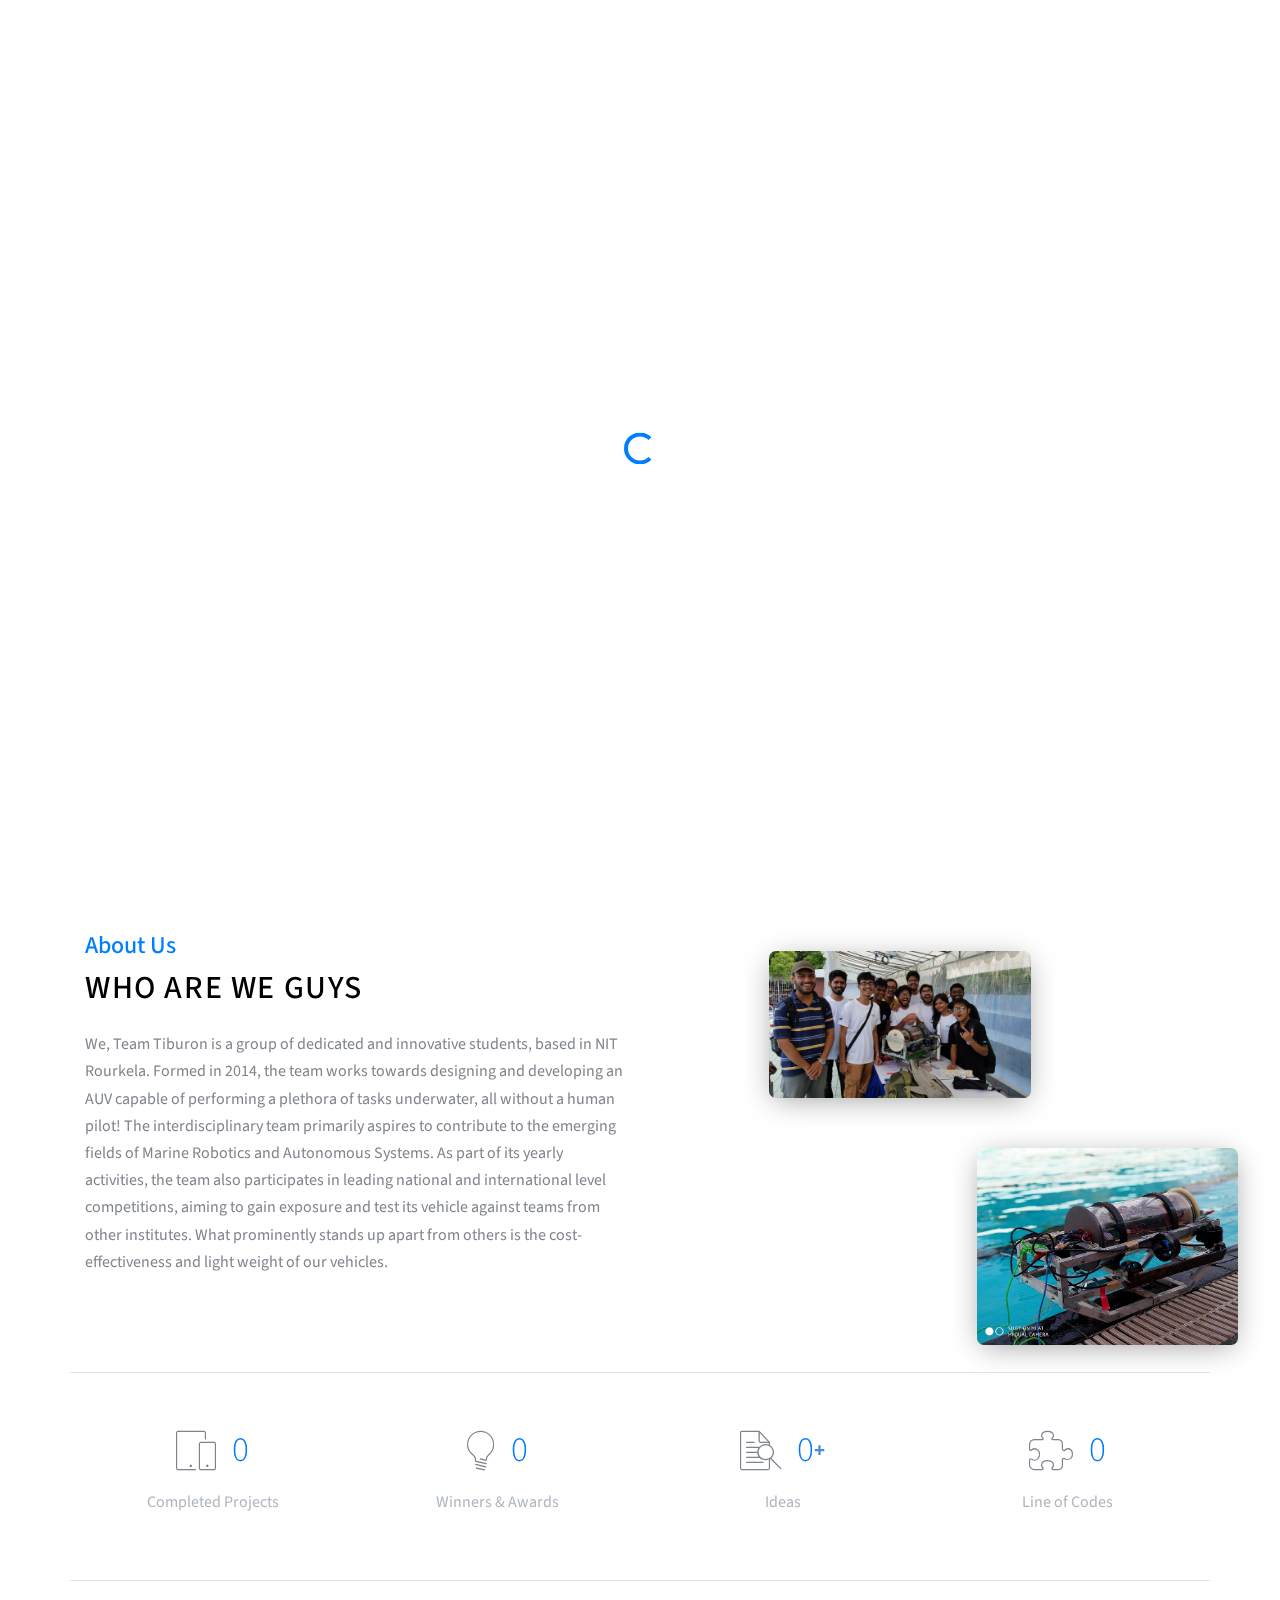
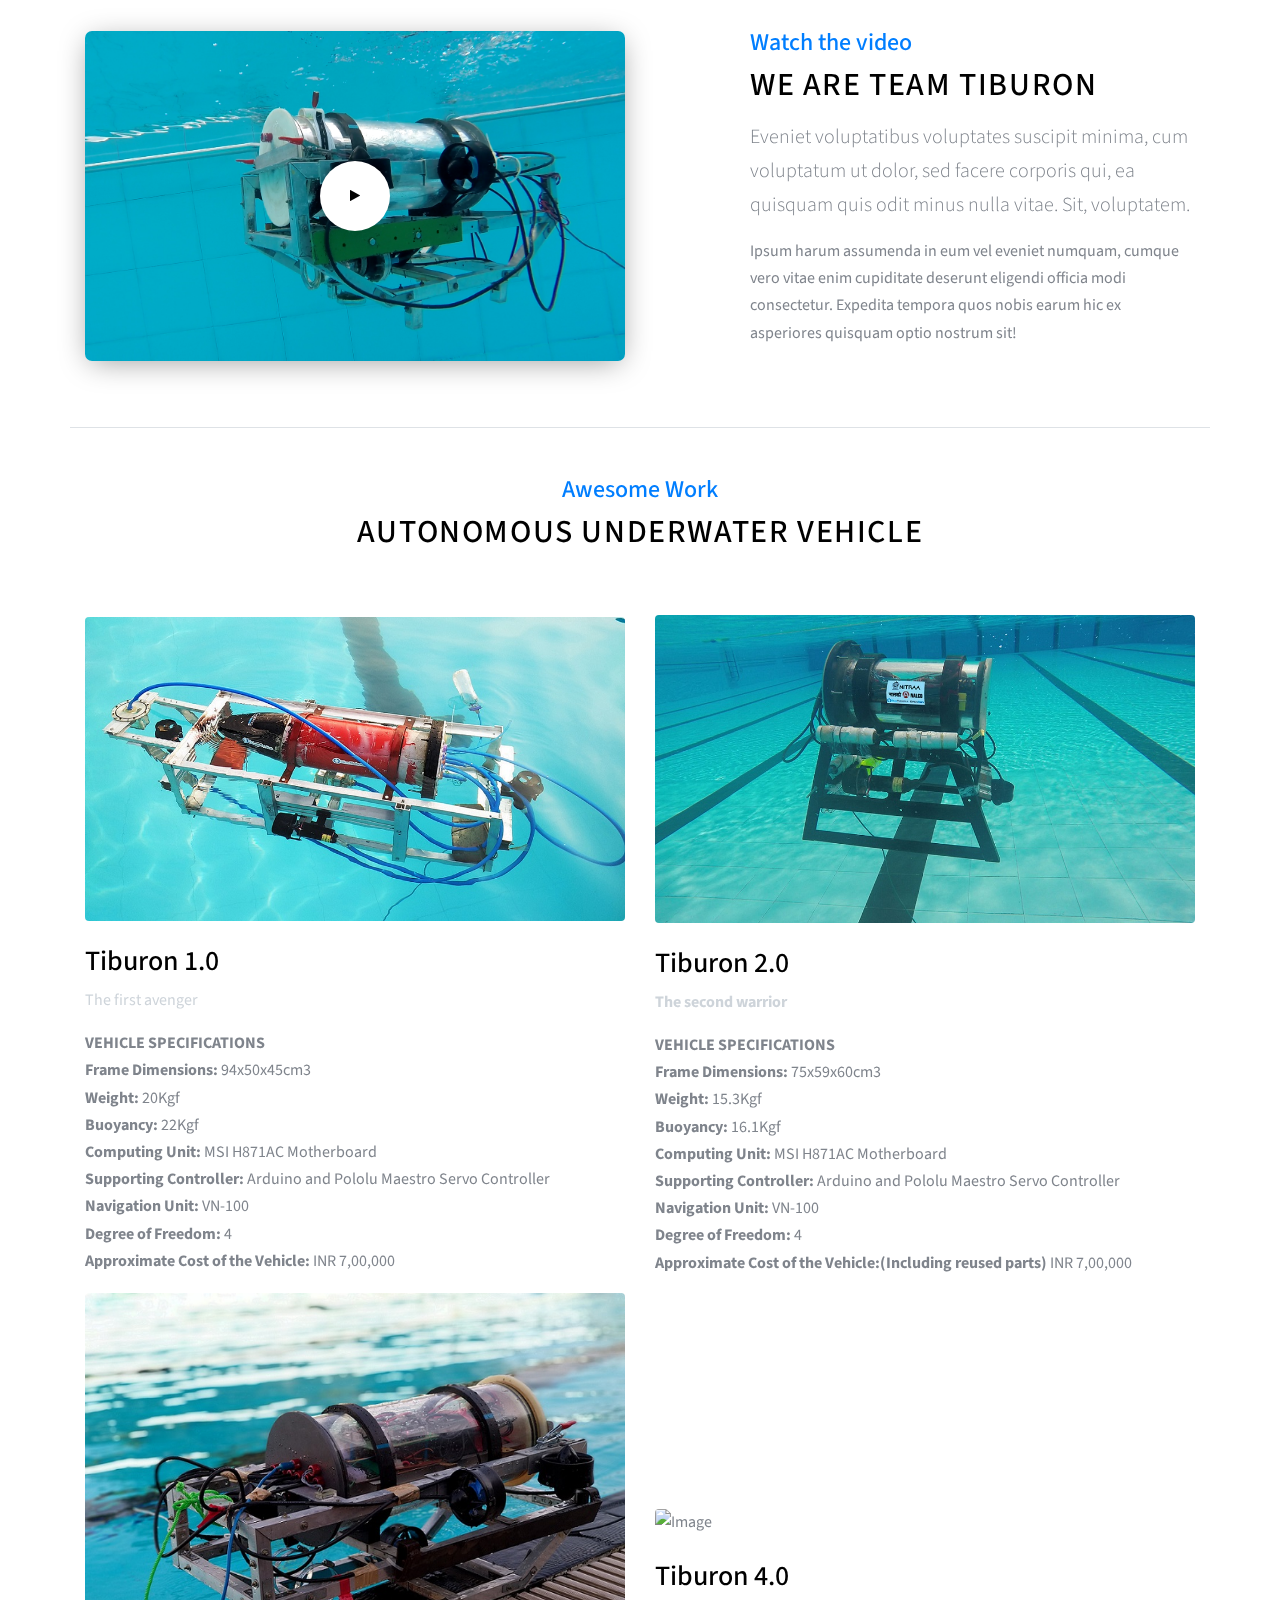
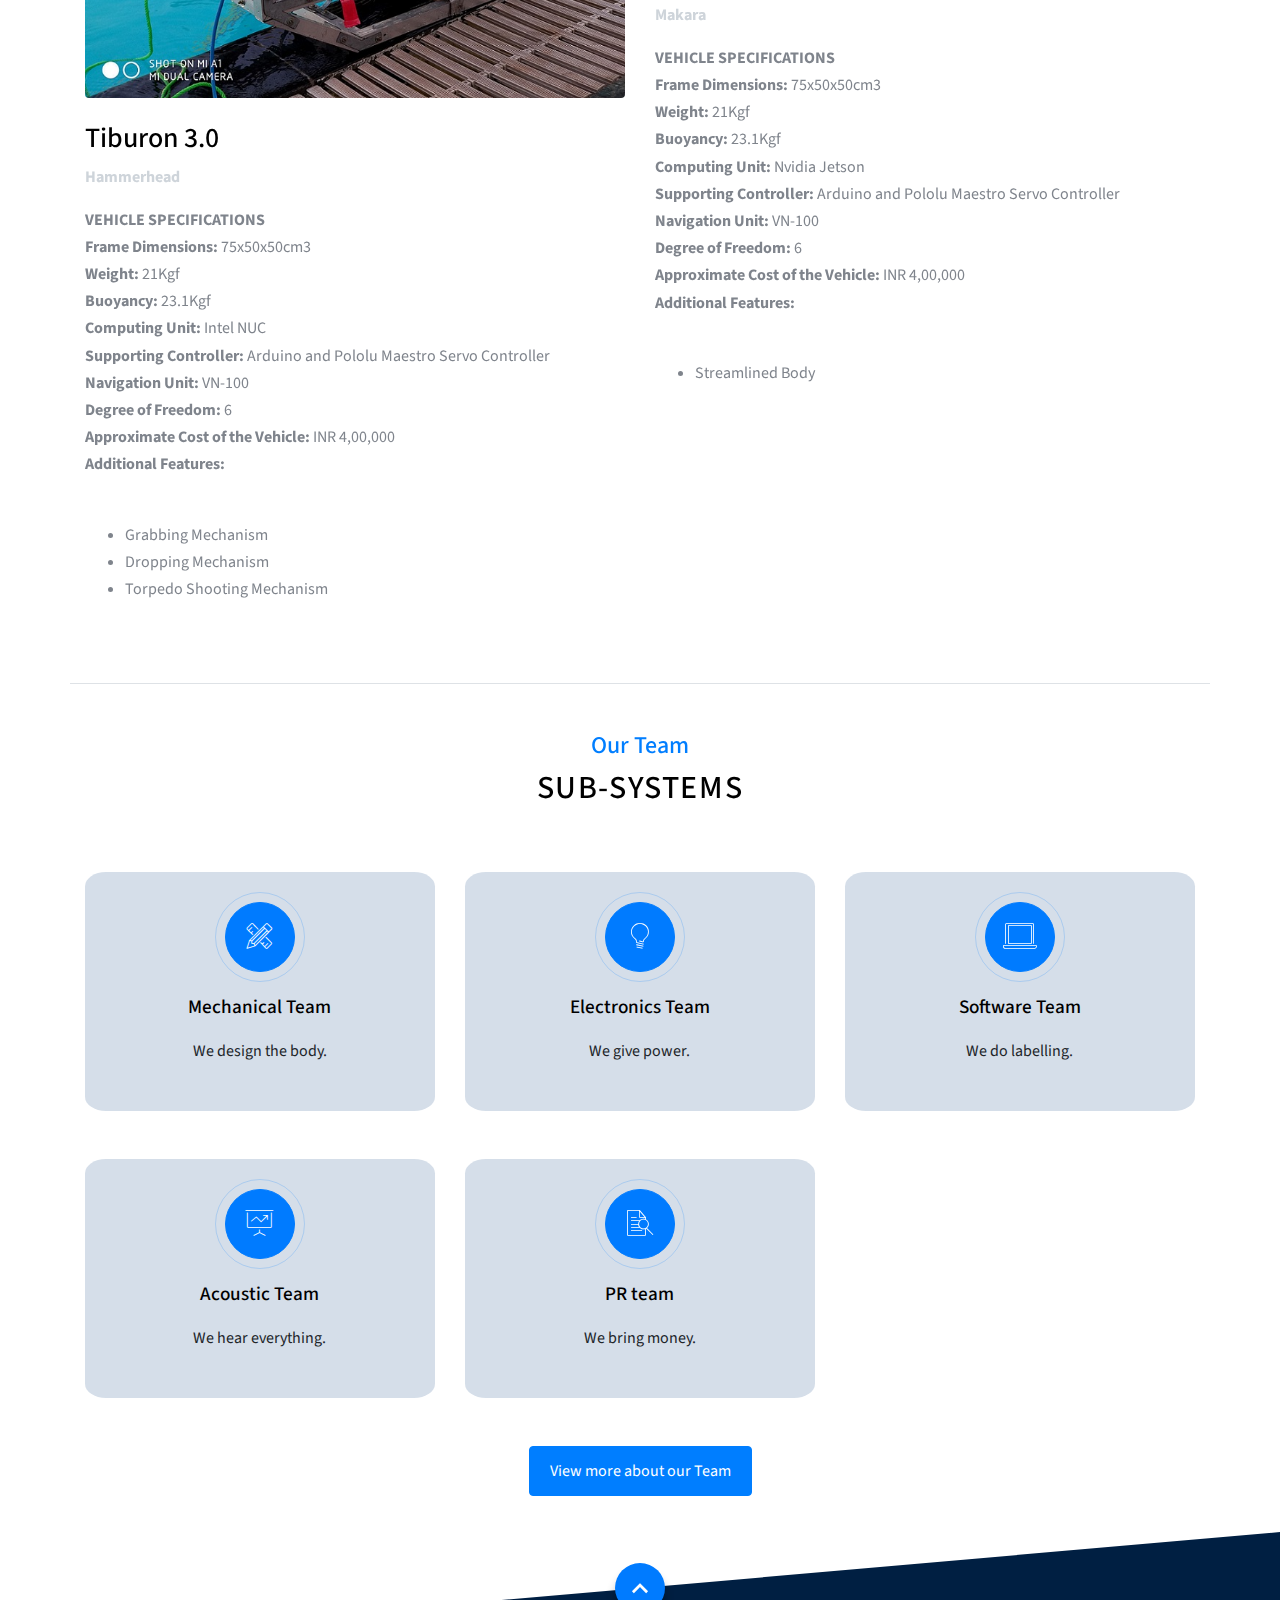
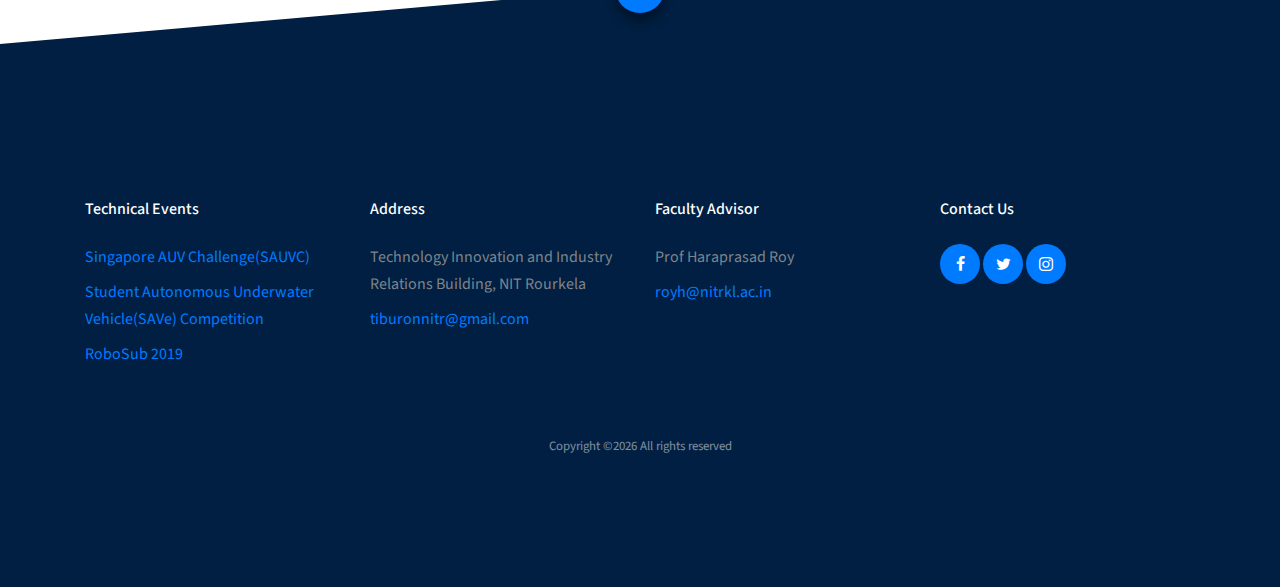
==== commit 1d95c3c4: "some changes fixed" ====
--- a/index.html
+++ b/index.html
@@ -45,26 +45,13 @@
           <nav class="mx-auto site-navigation">
             <ul class="site-menu js-clone-nav d-none d-lg-block">
               <li><a href="index.html" class="nav-link active">Home</a></li>
-              <li><a href="about.html">About</a></li>
-              <li><a href="portfolio.html">Achievements</a></li>
-              <li class="has-children">
-                <a href="services.html">Pages</a>
-                <ul class="dropdown">
-                  <li><a href="services.html">The Team</a></li>
-                  <!--
-                  <li><a href="service-single.html">Service Single</a></li>
-                  -->
-                  <li><a href="blog-single.html">Projects</a></li>
-                  <!--
-                  <li><a href="portfolio-single.html">Portfolio Single</a></li>
-                  -->
-                  <li><a href="testimonials.html">Testimonials</a></li>
-                  <li><a href="faq.html">Frequently Ask Questions</a></li>
-                  <li><a href="gallery.html">Gallery</a></li>
-                </ul>
-              </li>
-              <li><a href="blog.html">Technical Events</a></li>
-              <li><a href="contact.html">Contact</a></li>
+              <li><a href="team.html">The Team</a></li>
+              <!--<li><a href="about.html">Our Projects</a></li>-->
+              <li><a href="achievements.html">Achievements</a></li>
+              <li><a href="gallery.html">Gallery</a></li>
+              <li><a href="events.html">Technical Events</a></li>
+              <li><a href="sponsers.html">Sponsers</a></li>
+              <li><a href="contact.html">Contact Us</a></li>
             </ul>
           </nav>
           
@@ -82,8 +69,8 @@
       <div class="container">
         <div class="row align-items-center justify-content-center">
           <div class="col-md-8 text-center">
-            <h1>Team Tiburon</h1>
-            <h3 style="color: rgb(22, 123, 218);">The AUV club of NIT Rkl</h3>
+            <h1><strong>Team Tiburon</strong></h1>
+            <h3 style="color:cornsilk;">The AUV club of NIT Rkl</h3>
             <div class="mx-auto w-75">
               <!--need to change this line -->
               <p>Lorem ipsum dolor sit amet consectetur adipisicing elit. Architecto quibusdam possimus quasi porro! Itaque?</p>
@@ -95,7 +82,7 @@
         
       <!-- VIDEO -->
       <div class="video-container">
-        <video autoplay loop="true">
+        <video autoplay loop="true" controls muted> 
           <source type="video/mp4" src="videos/tiburon.mp4">
         </video>
       </div>
@@ -113,10 +100,9 @@
         <div class="row mb-5 pt-0 site-section">
           <div class="col-md-6 align-self-center">
             <h3 class="section-title-sub text-primary">About Us</h3>
-            <h2 class="section-title mb-4">Who Are You Guys</h2>
+            <h2 class="section-title mb-4">Who Are We Guys</h2>
             <p>We, Team Tiburon is a group of dedicated and innovative students, based in NIT Rourkela. Formed in 2014, the team works towards designing and developing an AUV capable of performing a plethora of tasks underwater, all without a human pilot! The interdisciplinary team primarily aspires to contribute to the emerging fields of Marine Robotics and Autonomous Systems. As part of its yearly activities, the team also participates in leading national and international level competitions, aiming to gain exposure and test its vehicle against teams from other institutes. What prominently stands up apart from others is the cost-effectiveness and light weight of our vehicles.</p>
             <!-- it needs a link to read more about us-->
-            <p class="mt-4"><a href="#" class="spepcial_link">Read more about us</a></p>
           </div>
           <div class="col-md-5 ml-auto img-overlap">
             <div class="img-1"><img src="images/sauvc-2018.jpg" alt="Image" class="img-fluid img-shadow"></div>
@@ -134,7 +120,7 @@
           <div class="col-6 col-md-6 col-lg-3 mb-5 mb-lg-0">
             <div class="d-flex align-items-center justify-content-center mb-2">
               <span class="icon-line-mobile mr-3"></span>
-              <strong class="number" data-number="2393">0</strong>
+              <strong class="number" data-number="4">0</strong>
             </div>
             <span class="caption">Completed Projects</span>
           </div>
@@ -142,23 +128,24 @@
           <div class="col-6 col-md-6 col-lg-3 mb-5 mb-lg-0">
             <div class="d-flex align-items-center justify-content-center mb-2">
               <span class="icon-line-lightbulb mr-3"></span>
-              <strong class="number" data-number="54">0</strong>
+              <strong class="number" data-number="7">0</strong>
             </div>
             <span class="caption">Winners &amp; Awards</span>
           </div>
 
           <div class="col-6 col-md-6 col-lg-3 mb-5 mb-lg-0">
             <div class="d-flex align-items-center justify-content-center mb-2">
-              <span class="icon-line-trophy mr-3"></span>
-              <strong class="number" data-number="120">0</strong>
-            </div>
-            <span class="caption">Number of Team</span>
+              <span class="icon-line-search mr-3"></span>
+              <strong class="number" data-number="50">0</strong>
+              <strong style="font-size: 1.3rem; color: rgba(27, 105, 207, 0.774);">+</strong>
+            </div>
+            <span class="caption">Ideas</span>
           </div>
 
           <div class="col-6 col-md-6 col-lg-3 mb-5 mb-lg-0">
             <div class="d-flex align-items-center justify-content-center mb-2">
               <span class="icon-line-puzzle mr-3"></span>
-              <strong class="number" data-number="550">0</strong>
+              <strong class="number" data-number="2561">0</strong>
             </div>
             <span class="caption">Line of Codes</span>
           </div>
@@ -169,10 +156,190 @@
       </div>
     </section>
 
+    <section class="site-section" id="next-section">
+      <div class="container">
+        <div class="row align-items-center border-top pt-5">
+          <div class="col-lg-6 mb-5 mb-lg-0">
+            <a data-fancybox data-ratio="2" href="https://vimeo.com/317571768" class="block__96788">
+              <span class="play-icon"><span class="icon-play"></span></span>
+              <img src="images/auv4.0.PNG" alt="Image" class="img-fluid img-shadow">
+            </a>
+          </div>
+          <div class="col-lg-5 ml-auto">
+            <h3 class="section-title-sub text-primary">Watch the video</h3>
+            <h2 class="section-title mb-3">We Are Team Tiburon</h2>
+            <p class="lead">Eveniet voluptatibus voluptates suscipit minima, cum voluptatum ut dolor, sed facere corporis qui, ea quisquam quis odit minus nulla vitae. Sit, voluptatem.</p>
+            <p>Ipsum harum assumenda in eum vel eveniet numquam, cumque vero vitae enim cupiditate deserunt eligendi officia modi consectetur. Expedita tempora quos nobis earum hic ex asperiores quisquam optio nostrum sit!</p>
+          </div>
+        </div>
+      </div>
+    </section>
+
+    <!-- TIBURON BOT -->
+    <section class="site-section">
+      <div class="container">
+        <div class="row mb-5 border-top pt-5">
+          <div class="col-12 text-center" data-aos="fade">
+            <h3 class="section-title-sub text-primary">Awesome Work</h3>
+            <h2 class="section-title mb-3">Autonomous Underwater vehicle</h2>
+          </div>
+        </div>
+        <div class="row align-items-center block__69944">
+        <div class="col-lg-6">
+          <img src="images/auv1.0.jpg" alt="Image" class="img-fluid mb-4 rounded">
+
+          <h3>Tiburon 1.0</h3>
+          <p class="text-muted">The first avenger</p>
+
+          <p>
+            <strong>VEHICLE SPECIFICATIONS</strong><br>
+            <strong>Frame Dimensions:</strong> 94x50x45cm3<br>
+            <strong>Weight:</strong> 20Kgf<br>
+            <strong>Buoyancy:</strong> 22Kgf<br>
+            <strong>Computing Unit: </strong> MSI H871AC Motherboard<br>
+            <strong>Supporting Controller:</strong> Arduino and Pololu Maestro Servo Controller<br>
+            <strong>Navigation Unit:</strong> VN-100<br>
+            <strong>Degree of Freedom:</strong> 4<br>
+            <strong>Approximate Cost of the Vehicle:</strong> INR 7,00,000
+          </p>
+
+
+        </div>
+
+        <div class="col-lg-6">
+          <img src="images/auv2.0.jpg" alt="Image" class="img-fluid mb-4 rounded">
+          <h3>Tiburon 2.0</h3>
+          <p class="text-muted"><strong>The second warrior</strong></p>
+
+          <p>
+            <strong>VEHICLE SPECIFICATIONS</strong><br>
+            <strong>Frame Dimensions:</strong> 75x59x60cm3<br>
+            <strong>Weight:</strong> 15.3Kgf<br>
+            <strong>Buoyancy:</strong> 16.1Kgf<br>
+            <strong>Computing Unit: </strong> MSI H871AC Motherboard<br>
+            <strong>Supporting Controller:</strong> Arduino and Pololu Maestro Servo Controller<br>
+            <strong>Navigation Unit:</strong> VN-100<br>
+            <strong>Degree of Freedom:</strong> 4<br>
+            <strong>Approximate Cost of the Vehicle:(Including reused parts)</strong> INR 7,00,000
+          </p>
+        </div>
+        
+        <div class="col-lg-6">
+          <img src="images/auv3.0.jpg" alt="Image" class="img-fluid mb-4 rounded">
+          <h3>Tiburon 3.0</h3>
+          <p class="text-muted"><strong>Hammerhead</strong></p>
+
+          <p>
+            <strong>VEHICLE SPECIFICATIONS</strong><br>
+            <strong>Frame Dimensions:</strong> 75x50x50cm3<br>
+            <strong>Weight:</strong> 21Kgf<br>
+            <strong>Buoyancy:</strong> 23.1Kgf<br>
+            <strong>Computing Unit: </strong> Intel NUC<br>
+            <strong>Supporting Controller:</strong> Arduino and Pololu Maestro Servo Controller<br>
+            <strong>Navigation Unit:</strong> VN-100<br>
+            <strong>Degree of Freedom:</strong> 6<br>
+            <strong>Approximate Cost of the Vehicle:</strong> INR 4,00,000<br>
+            <strong>Additional Features:</strong><br><br>
+            <ul>
+              <li>Grabbing Mechanism</li>
+              <li>Dropping Mechanism</li>
+              <li>Torpedo Shooting Mechanism</li>
+            </ul>
+          </p>
+        </div>
+
+        <div class="col-lg-6">
+          <img src="images/auv4.0.png" alt="Image" class="img-fluid mb-4 rounded">
+          <h3>Tiburon 4.0</h3>
+          <p class="text-muted"><strong>Makara</strong></p>
+
+          <p>
+            <strong>VEHICLE SPECIFICATIONS</strong><br>
+            <strong>Frame Dimensions:</strong> 75x50x50cm3<br>
+            <strong>Weight:</strong> 21Kgf<br>
+            <strong>Buoyancy:</strong> 23.1Kgf<br>
+            <strong>Computing Unit: </strong> Nvidia Jetson<br>
+            <strong>Supporting Controller:</strong> Arduino and Pololu Maestro Servo Controller<br>
+            <strong>Navigation Unit:</strong> VN-100<br>
+            <strong>Degree of Freedom:</strong> 6<br>
+            <strong>Approximate Cost of the Vehicle:</strong> INR 4,00,000<br>
+            <strong>Additional Features:</strong><br><br>
+            <ul>
+              <li>Streamlined Body</li>
+            </ul>
+          </p>
+        </div>
+      </div>
+
+      </div>
+
+
+    </div>
+  </section>
+<!--
+    <section class="site-section block__62272" id="portfolio-section">
+      
+
+      <div class="container">
+
+        <div class="row mb-3 border-top pt-5">
+          <div class="col-12 text-center" data-aos="fade">
+            <h3 class="section-title-sub text-primary">Awesome Works</h3>
+            <h2 class="section-title mb-3">Our Vehicles</h2>
+          </div>
+        </div>
+
+        <div class="row justify-content-center mb-5" data-aos="fade-up">
+          <div id="filters" class="filters text-center button-group col-md-7">
+            <button class="btn btn-primary active" data-filter="*">All</button>
+            <button class="btn btn-primary" data-filter=".tiburon1">Tiburon 1.0</button>
+            <button class="btn btn-primary" data-filter=".tiburon2">Tiburon 2.0</button>
+            <button class="btn btn-primary" data-filter=".tiburon3">Tiburon 3.0</button>
+            <button class="btn btn-primary" data-filter=".tiburon4">Tiburon 4.0</button>
+          </div>
+        </div>  
+        
+        <div id="posts" class="row no-gutter">
+          <div class="item tiburon1 col-6 col-sm-6 col-md-6 col-lg-4 col-xl-4 mb-4">
+            <a href="about.html" class="item-wrap">
+              <span class="icon-more"></span>
+              <img class="img-fluid" src="images/auv1.0.jpg">
+            </a>
+          </div>
+          <div class="item tiburon2 col-6 col-sm-6 col-md-6 col-lg-4 col-xl-4 mb-4">
+            <a href="about.html" class="item-wrap">
+              <span class="icon-more"></span>
+              <img class="img-fluid" src="images/auv2.0.jpg">
+            </a>
+          </div>
+
+          <div class="item tiburon3 col-6 col-sm-6 col-md-6 col-lg-4 col-xl-4 mb-4">
+            <a href="about.html" class="item-wrap">
+              <span class="icon-more"></span>
+              <img class="img-fluid" src="images/auv3.0.jpg">
+            </a>
+          </div>
+
+          <div class="item tiburon4 col-6 col-sm-6 col-md-6 col-lg-4 col-xl-4 mb-4">
+
+            <a href="about.html" class="item-wrap">
+              <span class="icon-more"></span>
+              <img class="img-fluid" src="images/auv3.0_1.jpg">
+            </a>
+
+          </div>
+          
+
+        </div>
+      </div>
+
+    </section>
+-->
+
     <!-- SERVICES -->
-    <section class="site-section services-section bg-light block__62849" id="services-section">
-      <div class="container">
-        <div class="row mb-5">
+    <section class="site-section services-section block__62849" id="services-section">
+      <div class="container">
+        <div class="row mb-5 border-top pt-5">
           <div class="col-12 text-center" data-aos="fade">
             <h3 class="section-title-sub text-primary">Our Team</h3>
             <h2 class="section-title mb-3">Sub-systems</h2>
@@ -181,7 +348,7 @@
         <div class="row">
           <div class="col-6 col-md-6 col-lg-4 mb-4 mb-lg-5">
 
-            <a href="service-single.html" class="block__16443 text-center d-block">
+            <a href="team_mech.html" class="block__16443 text-center d-block">
               <span class="custom-icon mx-auto"><span class="icon-line-tools d-block"></span></span>
               <h3>Mechanical Team</h3>
               <!-- need to change for mech-->
@@ -191,7 +358,7 @@
           </div>
           <div class="col-6 col-md-6 col-lg-4 mb-4 mb-lg-5">
             
-            <a href="service-single.html" class="block__16443 text-center d-block">
+            <a href="team_elec.html" class="block__16443 text-center d-block">
               <span class="custom-icon mx-auto"><span class="icon-line-lightbulb d-block"></span></span>
               <h3>Electronics Team</h3>
               <p>We give power.</p>
@@ -200,15 +367,15 @@
           </div>
           <div class="col-6 col-md-6 col-lg-4 mb-4 mb-lg-5">
             
-            <a href="service-single.html" class="block__16443 text-center d-block">
+            <a href="team_soft.html" class="block__16443 text-center d-block">
               <span class="custom-icon mx-auto"><span class="icon-line-laptop d-block"></span></span>
-              <h3>Coding Team</h3>
+              <h3>Software Team</h3>
               <p>We do labelling.</p>
             </a>            
 
           </div>
           <div class="col-6 col-md-6 col-lg-4 mb-4 mb-lg-5">
-            <a href="service-single.html" class="block__16443 text-center d-block">
+            <a href="team_acous.html" class="block__16443 text-center d-block">
               <span class="custom-icon mx-auto"><span class="icon-line-presentation d-block"></span></span>
               <h3>Acoustic Team</h3>
               <p>We hear everything.</p>
@@ -216,256 +383,24 @@
           </div>
           <div class="col-6 col-md-6 col-lg-4 mb-4 mb-lg-5">
             
-            <a href="service-single.html" class="block__16443 text-center d-block">
+            <a href="team_pr.html" class="block__16443 text-center d-block">
               <span class="custom-icon mx-auto"><span class="icon-line-search d-block"></span></span>
               <h3>PR team</h3>
               <p>We bring money.</p>
             </a>
 
           </div>
-          <!--
-          <div class="col-6 col-md-6 col-lg-4 mb-4 mb-lg-5">
-            
-            <a href="service-single.html" class="block__16443 text-center d-block">
-              <span class="custom-icon mx-auto"><span class="icon-line-presentation d-block"></span></span>
-              <h3>Market Leading </h3>
-              <p>Lorem ipsum dolor sit amet, consectetur adipisicing elit. Fugit facilis, pariatur harum labore aperiam assumenda.</p>
-            </a>
-
-          </div>
-          <div class="col-6 col-md-6 col-lg-4 mb-4 mb-lg-5">
-            
-            <a href="service-single.html" class="block__16443 text-center d-block">
-              <span class="custom-icon mx-auto"><span class="icon-line-ribbon d-block"></span></span>
-              <h3>Pixel Perfect Design</h3>
-              <p class="d-sm-block">Lorem ipsum dolor sit amet, consectetur adipisicing elit. Fugit facilis, pariatur harum labore aperiam assumenda.</p>
-            </a>
-
-          </div>
-        -->
         </div>
       
       
       
         <div class="row">
           <div class="col-12 text-center">
-            <a href="#" class="btn btn-primary btn-md">View more about our Team</a>
+            <a href="team.html" class="btn btn-primary btn-md">View more about our Team</a>
           </div>
         </div>
       </div>
     </section>
-
-    <!-- TIBURON BOT -->
-
-    <section class="site-section block__62272" id="portfolio-section">
-      
-
-      <div class="container">
-
-        <div class="row mb-3">
-          <div class="col-12 text-center" data-aos="fade">
-            <h3 class="section-title-sub text-primary">Awesome Works</h3>
-            <h2 class="section-title mb-3">Our Vehicles</h2>
-          </div>
-        </div>
-
-        <div class="row justify-content-center mb-5" data-aos="fade-up">
-          <div id="filters" class="filters text-center button-group col-md-7">
-            <button class="btn btn-primary active" data-filter="*">All</button>
-            <button class="btn btn-primary" data-filter=".tiburon1">Tiburon 1.0</button>
-            <button class="btn btn-primary" data-filter=".tiburon2">Tburon 2.0</button>
-            <button class="btn btn-primary" data-filter=".tiburon3">Tiburon 3.0</button>
-            <button class="btn btn-primary" data-filter=".tiburon4">Tiburon 4.0</button>
-          </div>
-        </div>  
-        
-        <div id="posts" class="row no-gutter">
-          <div class="item tiburon1 col-6 col-sm-6 col-md-6 col-lg-4 col-xl-4 mb-4">
-            <a href="portfolio-single.html" class="item-wrap">
-              <span class="icon-add"></span>
-              <img class="img-fluid" src="images/auv1.0.jpg">
-            </a>
-          </div>
-          <div class="item tiburon2 col-6 col-sm-6 col-md-6 col-lg-4 col-xl-4 mb-4">
-            <a href="portfolio-single.html" class="item-wrap">
-              <span class="icon-add"></span>
-              <img class="img-fluid" src="images/auv2.0.jpg">
-            </a>
-          </div>
-
-          <div class="item tiburon3 col-6 col-sm-6 col-md-6 col-lg-4 col-xl-4 mb-4">
-            <a href="portfolio-single.html" class="item-wrap">
-              <span class="icon-add"></span>
-              <img class="img-fluid" src="images/auv3.0.jpg">
-            </a>
-          </div>
-
-          <div class="item tiburon4 col-6 col-sm-6 col-md-6 col-lg-4 col-xl-4 mb-4">
-
-            <a href="portfolio-single.html" class="item-wrap">
-              <span class="icon-add"></span>
-              <img class="img-fluid" src="images/auv3.0_1.jpg">
-            </a>
-
-          </div>
-          <!--
-          <div class="item web col-6 col-sm-6 col-md-6 col-lg-4 col-xl-4 mb-4">
-            <a href="portfolio-single.html" class="item-wrap">
-              <span class="icon-add"></span>
-              <img class="img-fluid" src="images/sq_img_5.jpg">
-            </a>
-          </div>
-
-          <div class="item brand col-6 col-sm-6 col-md-6 col-lg-4 col-xl-4 mb-4">
-            <a href="portfolio-single.html" class="item-wrap">
-              <span class="icon-add"></span>
-              <img class="img-fluid" src="images/sq_img_6.jpg">
-            </a>
-          </div>
-          
-          <div class="item web col-6 col-sm-6 col-md-6 col-lg-4 col-xl-4 mb-4">
-            <a href="portfolio-single.html" class="item-wrap">
-              <span class="icon-add"></span>
-              <img class="img-fluid" src="images/sq_img_7.jpg">
-            </a>
-          </div>
-
-          <div class="item design col-6 col-sm-6 col-md-6 col-lg-4 col-xl-4 mb-4">
-            <a href="portfolio-single.html" class="item-wrap">
-              <span class="icon-add"></span>
-              <img class="img-fluid" src="images/sq_img_8.jpg">
-            </a>
-          </div>
-
-          <div class="item web col-6 col-sm-6 col-md-6 col-lg-4 col-xl-4 mb-4">
-            <a href="portfolio-single.html" class="item-wrap">
-              <span class="icon-add"></span>
-              <img class="img-fluid" src="images/sq_img_9.jpg">
-            </a>
-          </div>
-
-          <div class="item design col-6 col-sm-6 col-md-6 col-lg-4 col-xl-4 mb-4">
-            <a href="portfolio-single.html" class="item-wrap">
-              <span class="icon-add"></span>
-              <img class="img-fluid" src="images/sq_img_10.jpg">
-            </a>
-          </div>
-
-          <div class="item brand col-6 col-sm-6 col-md-6 col-lg-4 col-xl-4 mb-4">
-            <a href="portfolio-single.html" class="item-wrap">
-              <span class="icon-add"></span>
-              <img class="img-fluid" src="images/sq_img_11.jpg">
-            </a>
-          </div>
-
-          <div class="item design col-6 col-sm-6 col-md-6 col-lg-4 col-xl-4 mb-4">
-            <a href="portfolio-single.html" class="item-wrap">
-              <span class="icon-add"></span>
-              <img class="img-fluid" src="images/sq_img_12.jpg">
-            </a>
-          </div>
-          -->
-
-        </div>
-      </div>
-
-    </section>
-    
-    <section class="site-section" id="next-section">
-      <div class="container">
-        <div class="row align-items-center">
-          <div class="col-lg-6 mb-5 mb-lg-0">
-            <a data-fancybox data-ratio="2" href="https://vimeo.com/317571768" class="block__96788">
-              <span class="play-icon"><span class="icon-play"></span></span>
-              <img src="images/sq_img_6.jpg" alt="Image" class="img-fluid img-shadow">
-            </a>
-          </div>
-          <div class="col-lg-5 ml-auto">
-            <h3 class="section-title-sub text-primary">Watch the video</h3>
-            <h2 class="section-title mb-3">We Are Team Tiburon</h2>
-            <p class="lead">Eveniet voluptatibus voluptates suscipit minima, cum voluptatum ut dolor, sed facere corporis qui, ea quisquam quis odit minus nulla vitae. Sit, voluptatem.</p>
-            <p>Ipsum harum assumenda in eum vel eveniet numquam, cumque vero vitae enim cupiditate deserunt eligendi officia modi consectetur. Expedita tempora quos nobis earum hic ex asperiores quisquam optio nostrum sit!</p>
-          </div>
-        </div>
-      </div>
-    </section>
-
-    
-
-    <section class="site-section block__45439">
-      <div class="container">
-        <div class="row mb-5">
-          <div class="col-12 text-center" data-aos="fade">
-            <h3 class="section-title-sub text-primary">Read the latest post</h3>
-            <h2 class="section-title mb-3">Blog Posts</h2>
-          </div>
-        </div>
-
-        <div class="row">
-          <div class="col-md-6 col-lg-6 mb-4">
-            <div class="block__86547 d-block d-xl-flex align-items-stretch">
-              <figure class="img" style="background-image: url('images/coding1.jpg')">
-              </figure>
-              <div class="h-100">
-                <h3 class="mb-4"><a href="https://machinelearningmastery.com/how-to-perform-object-detection-with-yolov3-in-keras/">Real time object detection with YOLO</a></h3>
-                <div class="block__27192 d-flex pt-1 border-top">
-                  <!--
-                  <a href="#"><span class="icon-person"></span> Jacob Smith</a>
-                  <a href="#"><span class="icon-calendar-o"></span> 7 Apr 2019</a>
-                  <a href="#"><span class="icon-chat"></span> 2</a>
-                -->
-                </div>
-              </div>
-            </div>
-          </div>
-          <div class="col-md-6 col-lg-6 mb-4">
-            <div class="block__86547 d-block d-xl-flex align-items-stretch">
-              <figure class="img" style="background-image: url('images/electronics1.jpg')">
-              </figure>
-              <div class="h-100">
-                <h3 class="mb-4"><a href="#">BJT mosfet ka jaddu</a></h3>
-                <div class="block__27192 d-flex pt-1 border-top">
-                  <!--
-                  <a href="#"><span class="icon-person"></span> Jacob Smith</a>
-                  <a href="#"><span class="icon-calendar-o"></span> 7 Apr 2019</a>
-                  <a href="#"><span class="icon-chat"></span> 2</a>
-                    -->
-                </div>
-              </div>
-            </div>
-          </div>
-
-          <div class="col-md-6 col-lg-6 mb-4">
-            <div class="block__86547 d-block d-xl-flex align-items-stretch">
-              <figure class="img" style="background-image: url('images/sq_img_4.jpg')">
-              </figure>
-              <div class="h-100">
-                <h3 class="mb-4"><a href="#">Where Do You Learn HTML & CSS in 2020?</a></h3>
-                <div class="block__27192 d-flex pt-1 border-top">
-                  <a href="#"><span class="icon-person"></span> Jacob Smith</a>
-                  <a href="#"><span class="icon-calendar-o"></span> 7 Apr 2019</a>
-                  <a href="#"><span class="icon-chat"></span> 2</a>
-                </div>
-              </div>
-            </div>
-          </div>
-          <div class="col-md-6 col-lg-6 mb-4">
-            <div class="block__86547 d-block d-xl-flex align-items-stretch">
-              <figure class="img" style="background-image: url('images/sq_img_5.jpg')">
-              </figure>
-              <div class="h-100">
-                <h3 class="mb-4"><a href="#">Undefined: The Third Boolean Value</a></h3>
-                <div class="block__27192 d-flex pt-1 border-top">
-                  <a href="#"><span class="icon-person"></span> Jacob Smith</a>
-                  <a href="#"><span class="icon-calendar-o"></span> 7 Apr 2019</a>
-                  <a href="#"><span class="icon-chat"></span> 2</a>
-                </div>
-              </div>
-            </div>
-          </div>
-        </div>
-      </div>
-    </section> 
 
     <footer class="site-footer slanted-footer">
 
@@ -478,39 +413,37 @@
           <div class="col-6 col-md-3 mb-4 mb-md-0">
             <h3>Technical Events</h3>
             <ul class="list-unstyled">
-              <li><a href="#">Singapore AUV Challenge(SAUVC)</a></li>
-              <li><a href="#">Student Autonomous Underwater Vehicle(SAVe) Competition</a></li>
-              <li><a href="#">RoboSub 2019</a></li>
-              <li><a href="#">RoboCup Soccer</a></li>
+              <li><a href="https://sauvc.org/">Singapore AUV Challenge(SAUVC)</a></li>
+              <li><a href="https://www.niot.res.in/SAVe/">Student Autonomous Underwater Vehicle(SAVe) Competition</a></li>
+              <li><a href="https://robosub.org/">RoboSub 2019</a></li>
             </ul>
           </div>
           <div class="col-6 col-md-3 mb-4 mb-md-0">
-            <h3>Company</h3>
+            <h3>Address</h3>
             <ul class="list-unstyled">
-              <li><a href="#">About Us</a></li>
-              <li><a href="#">Career</a></li>
-              <li><a href="#">Blog</a></li>
-              <li><a href="#">Resources</a></li>
-            </ul>
+              <li>Technology Innovation and Industry Relations Building, NIT Rourkela</li> 
+              <li><a href="mailto:tiburonnitr@gmail.com">tiburonnitr@gmail.com</a></li>
+            </ul>
+            
+            </span> 
+            </ul>
+
+
           </div>
           <div class="col-6 col-md-3 mb-4 mb-md-0">
-            <h3>Sponsors</h3>
+            <h3>Faculty Advisor</h3>
             <ul class="list-unstyled">
-              <li><a href="#">NIOT Chennai</a></li>
-              <li><a href="#">intel</a></li>
-              <li><a href="#">Blue Robotics</a></li>
-              <li><a href="#">NALCO</a></li>
-              <li><a href="#">SOLID WORKS</a></li>
-              <li><a href="#">NIT Alumni</a></li>
+              <li>Prof Haraprasad Roy</li>
+              <li><a href="mailto:royh@nitrkl.ac.in">royh@nitrkl.ac.in</a></li>
             </ul>
           </div>
           <div class="col-6 col-md-3 mb-4 mb-md-0">
             <h3>Contact Us</h3>
             <div class="footer-social">
-              <a href="#"><span class="icon-facebook"></span></a>
-              <a href="#"><span class="icon-twitter"></span></a>
-              <a href="#"><span class="icon-instagram"></span></a>
-              <a href="#"><span class="icon-linkedin"></span></a>
+              <a href="https://www.facebook.com/tiburonauv/"><span class="icon-facebook"></span></a>
+              <a href="https://www.twitter.com/auvnitrkl"><span class="icon-twitter"></span></a>
+              <a href="https://www.instagram.com/auvnitrkl"><span class="icon-instagram"></span></a>
+              <!--<a href="#"><span class="icon-linkedin"></span></a>-->
             </div>
           </div>
         </div>
@@ -519,7 +452,7 @@
           <div class="col-12">
             <p class="copyright"><small class="block">
             <!-- Link back to Colorlib can't be removed. Template is licensed under CC BY 3.0. -->
-            Copyright &copy;<script>document.write(new Date().getFullYear());</script> All rights reserved | This template is made with <i class="icon-heart text-danger" aria-hidden="true"></i> by <a href="https://colorlib.com" target="_blank" >Colorlib</a>
+            Copyright &copy;<script>document.write(new Date().getFullYear());</script> All rights reserved</a>
             <!-- Link back to Colorlib can't be removed. Template is licensed under CC BY 3.0. -->
             </small></p>
           </div>
--- a/css/style.css
+++ b/css/style.css
@@ -410,8 +410,8 @@
   color: #000; }
 
 .site-section {
-  padding-top: 7rem;
-  padding-bottom: 7rem;
+  padding-top: 2rem;
+  padding-bottom: 2rem;
   position: relative;
   z-index: 2; }
 
@@ -518,10 +518,10 @@
   font-size: 2rem;
   letter-spacing: .1rem;
   text-transform: uppercase;
-  font-weight: 300; }
+  font-weight: 500; }
 
 .section-title-sub {
-  font-size: 1rem;
+  font-size: 1.5rem;
   color: #ced4da; }
 
 .section-hero, .section-hero > .container > .row {
@@ -620,7 +620,8 @@
     color: #adb5bd; }
 
 .block__62849 .block__16443 {
-  background: #fff;
+  background:rgb(213, 222, 233);
+  border-radius: 6%;
   padding: 30px;
   -webkit-transition: .3s all ease;
   -o-transition: .3s all ease;
@@ -789,6 +790,7 @@
   padding: 7em 0; }
 
 .block__69944 .text-muted {
+  
   color: #ced4da !important; }
 
 .block__76208 .accordion-item .heading {
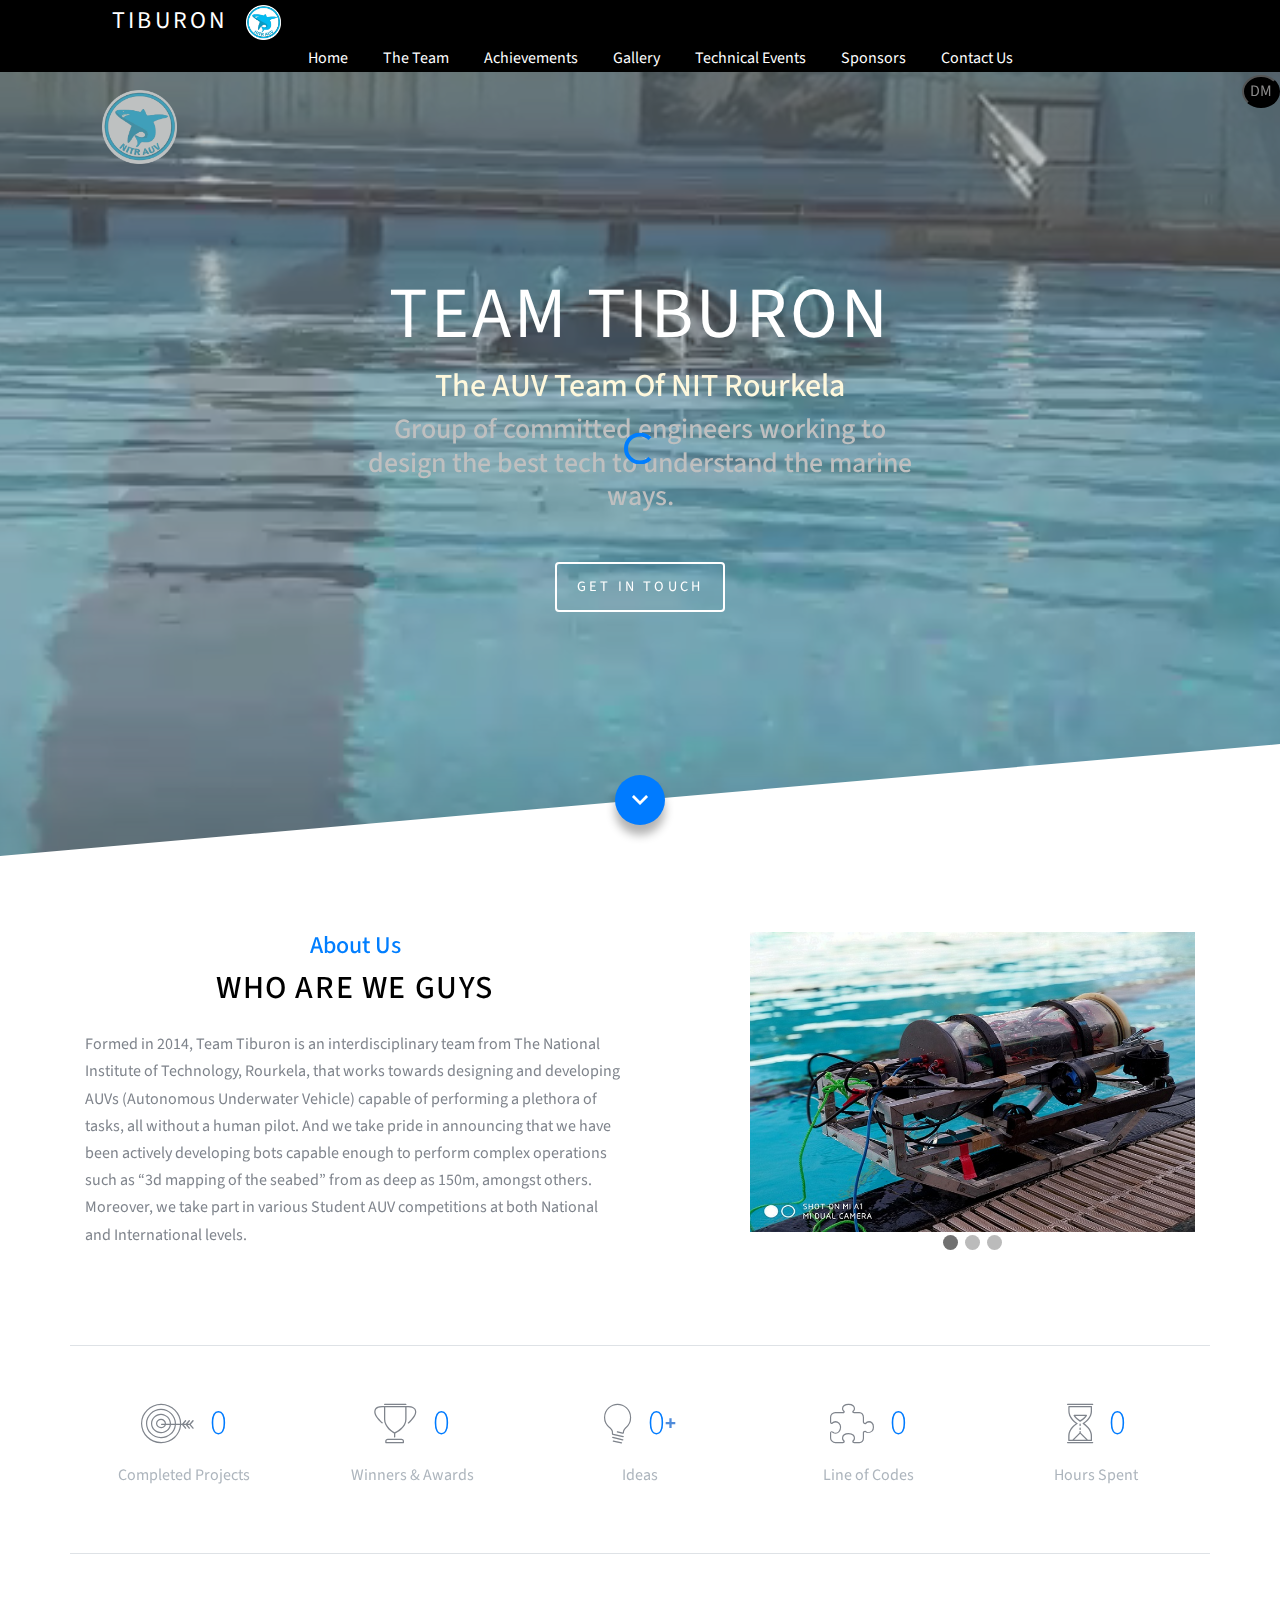
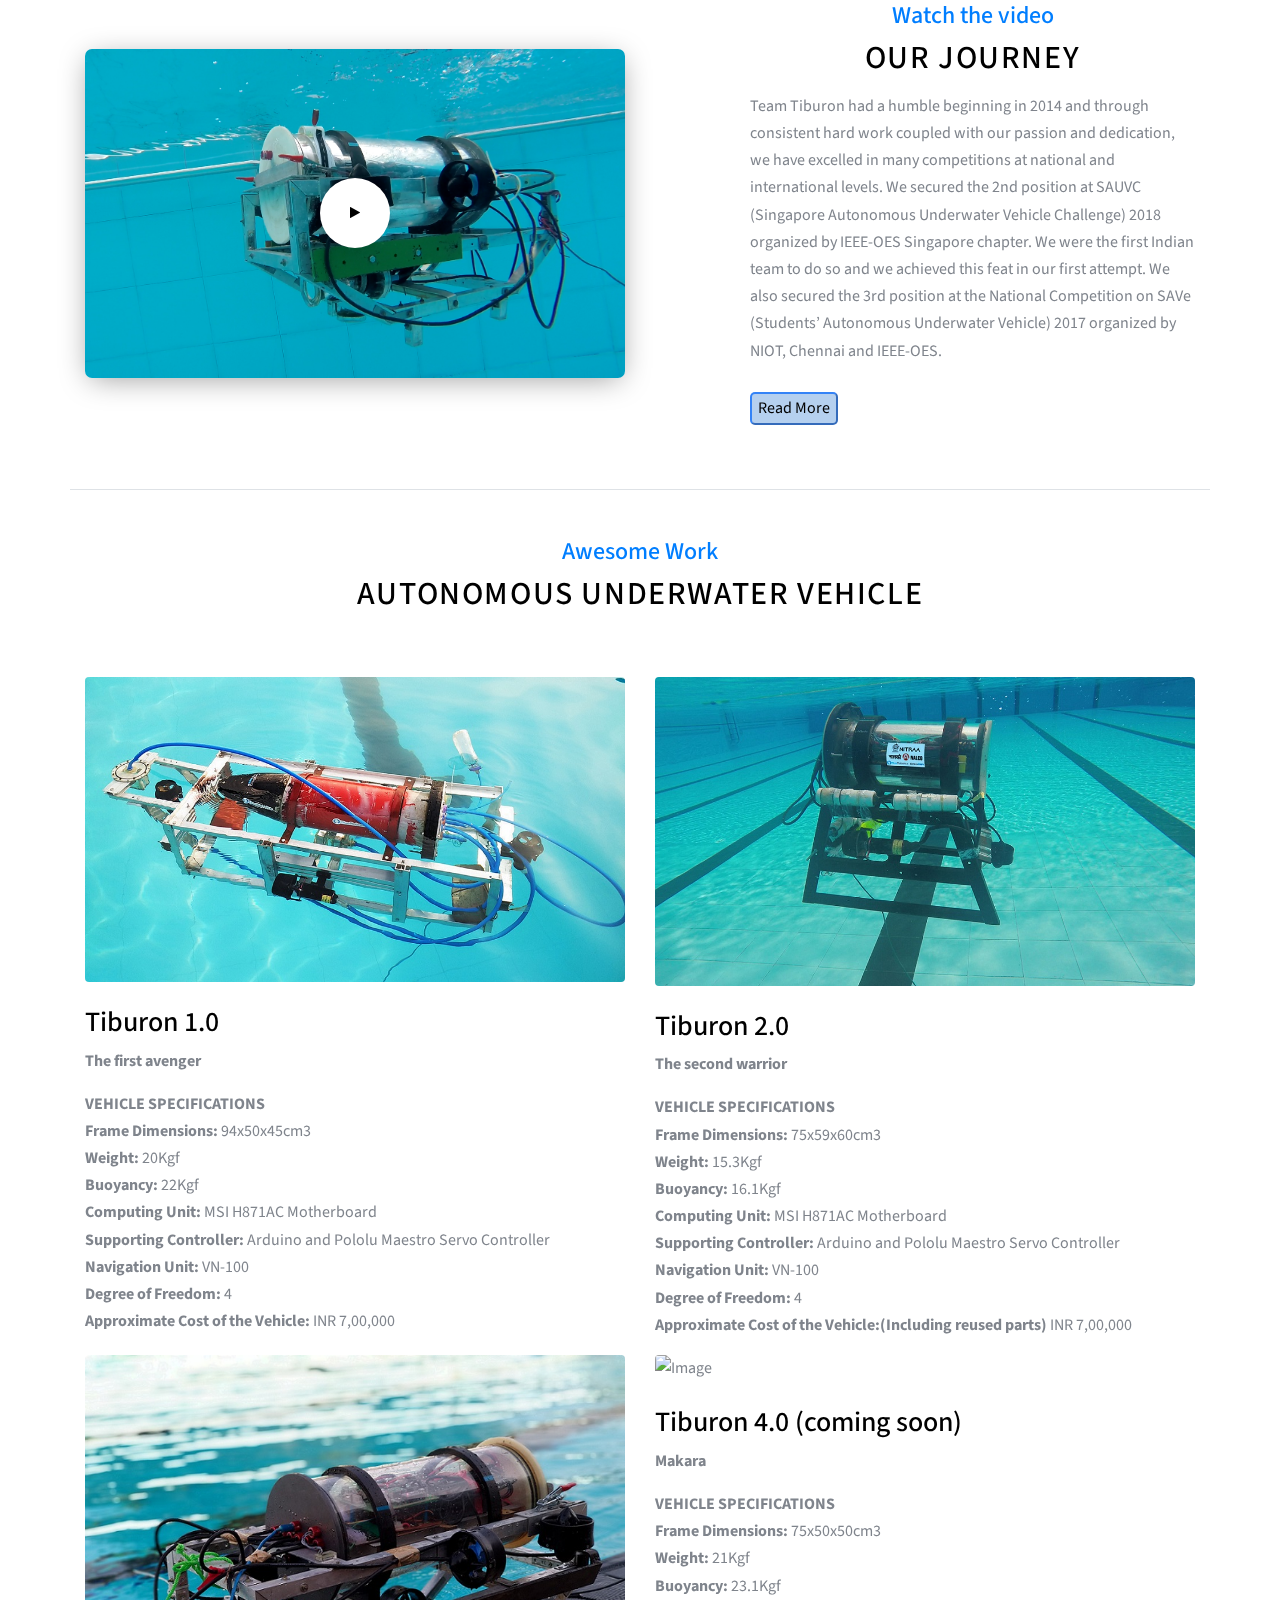
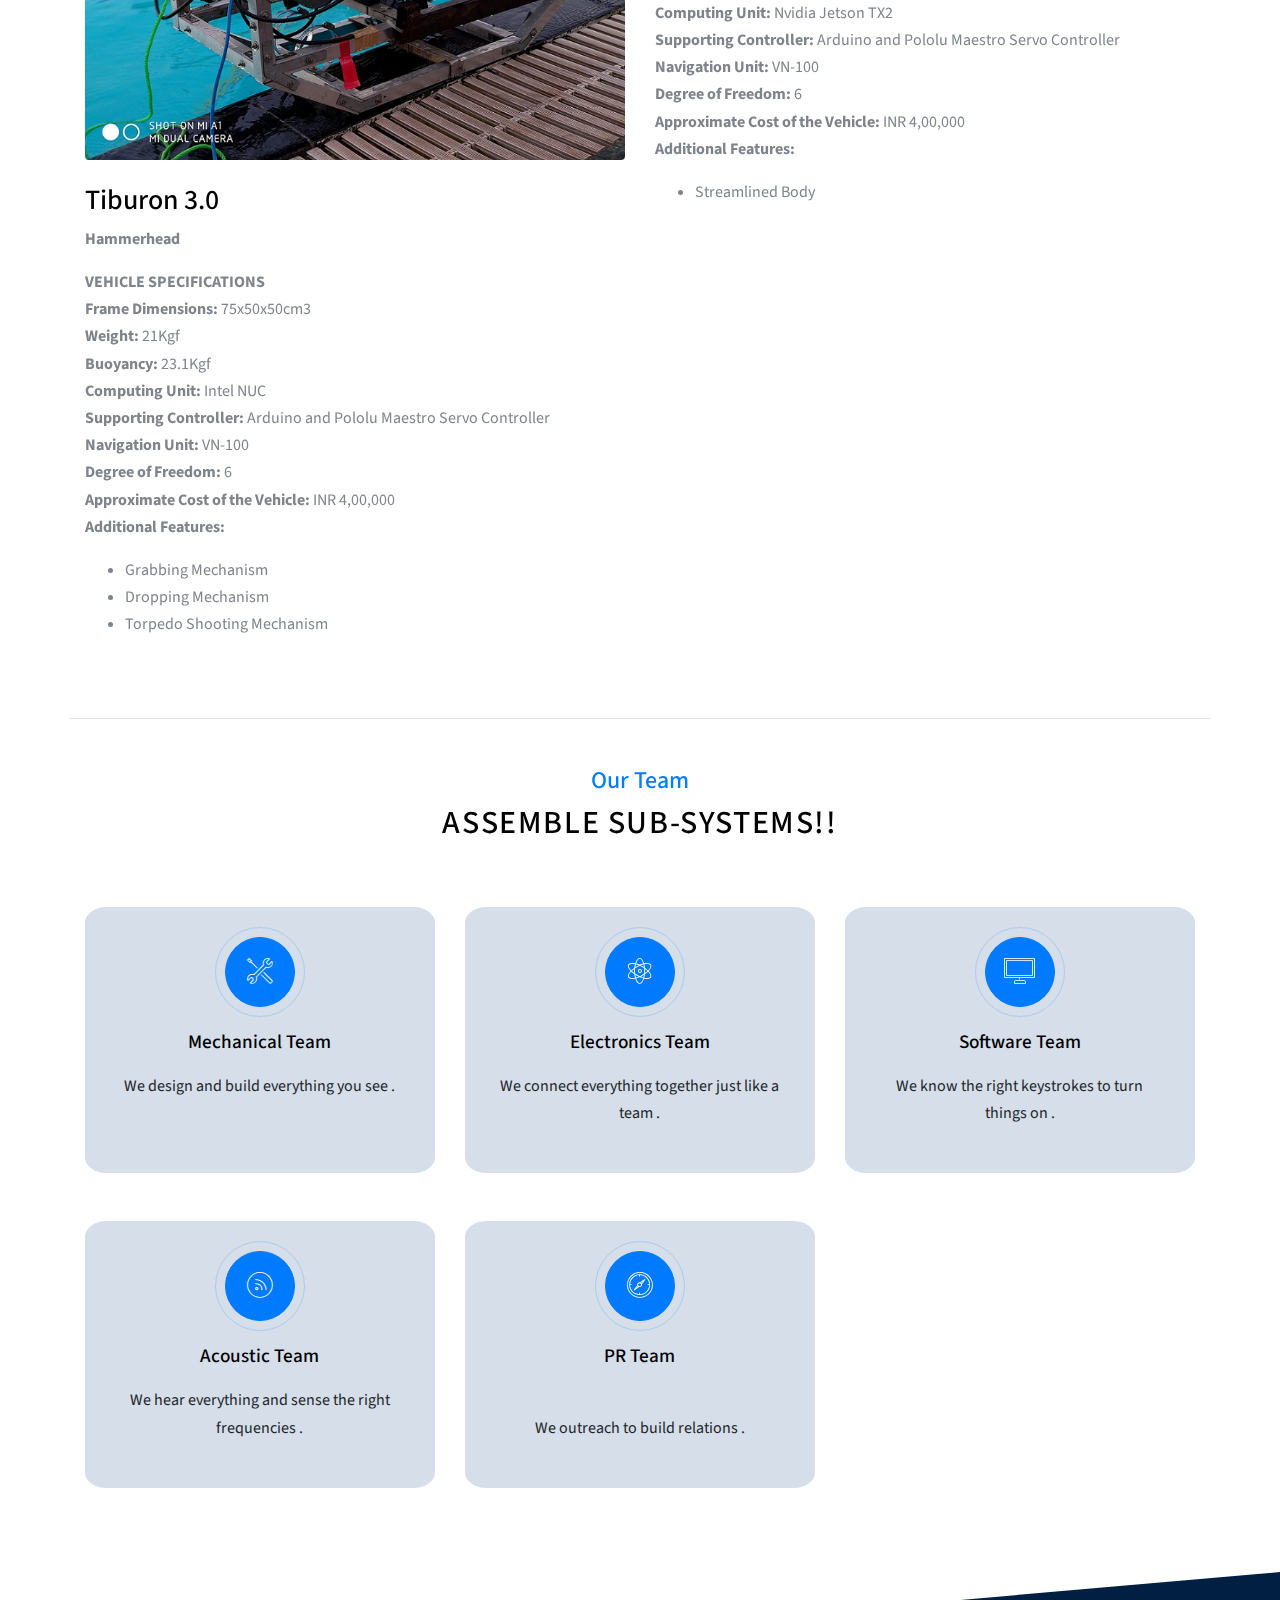
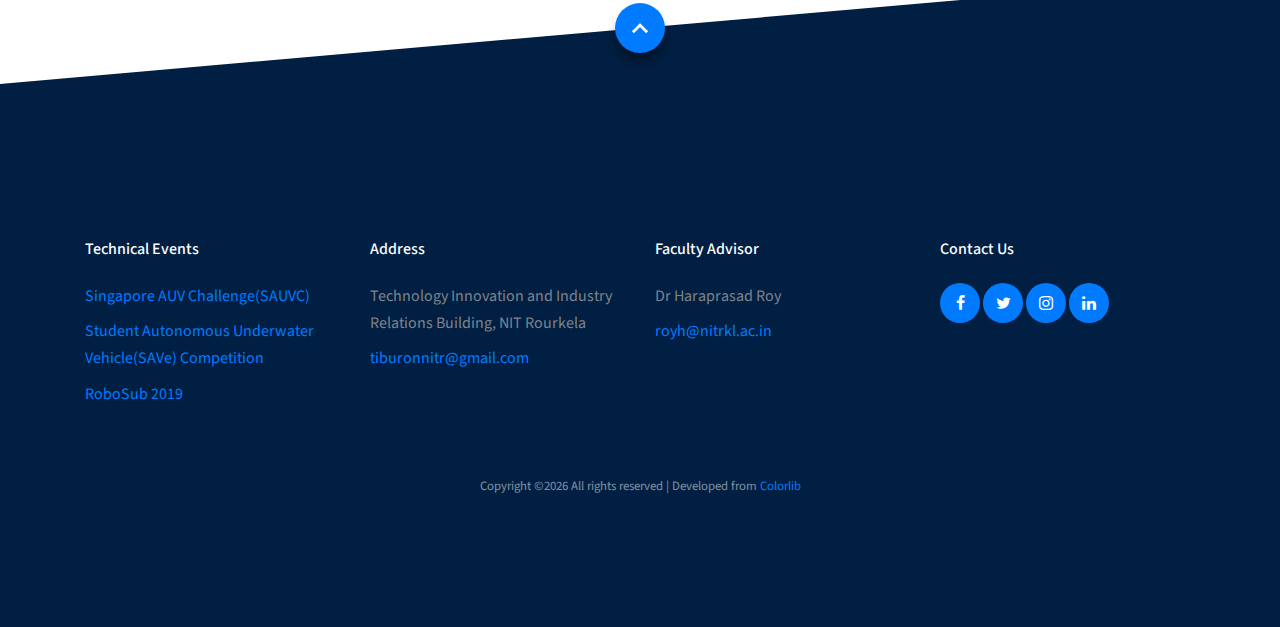
==== commit 9e18cfe6: "up to date" ====
--- a/index.html
+++ b/index.html
@@ -1,158 +1,166 @@
 <!doctype html>
 <html lang="en">
-  <head>
-    <!--<h2>hello</h2> -->
-    <title>Team Tiburon &mdash; The AUV club of NIT Rkl</title>
-    <meta charset="utf-8">
-    
-    <meta name="viewport" content="width=device-width, initial-scale=1, shrink-to-fit=no">
-    <link rel="shortcut icon" href="images/favicon.ico"> 
-    <link rel="stylesheet" href="css/custom-bs.css"> 
-    <link rel="stylesheet" href="css/jquery.fancybox.min.css">
-    <link rel="stylesheet" href="fonts/icomoon/style.css">
-    <link rel="stylesheet" href="fonts/line-icons/style.css">
-
-    <!-- MAIN CSS -->
-    <link rel="stylesheet" href="css/style.css">    
-  </head>
-  <body>
-    <!-- it is used to show the spining circle before loading the page-->
-  <div id="overlayer"></div>
+
+<head>
+  <!--<h2>hello</h2> -->
+  <title>Team Tiburon &mdash; The AUV Team Of NITR</title>
+  <meta charset="utf-8">
+  <meta name="viewport" content="width=device-width, initial-scale=1, shrink-to-fit=no">
+  <link rel="shortcut icon" href="images/favicon.ico">
+  <link rel="stylesheet" href="css/custom-bs.css">
+  <link rel="stylesheet" href="css/jquery.fancybox.min.css">
+  <link rel="stylesheet" href="fonts/icomoon/style.css">
+  <link rel="stylesheet" href="fonts/line-icons/style.css">
+
+  <!-- MAIN CSS -->
+  <link rel="stylesheet" href="css/style.css">
+</head>
+
+<body>
+  <!-- it is used to show the spining circle before loading the page-->
   <div class="loader">
     <div class="spinner-border text-primary" role="status">
       <span class="sr-only">Loading...</span>
     </div>
   </div>
-<!-- use for menu in narrow screen mode-->
-<div class="site-wrap">
+  <!-- use for menu in narrow screen mode-->
+  <div class="site-wrap">
     <div class="site-mobile-menu site-navbar-target">
       <div class="site-mobile-menu-header">
+        <img style="margin-left: 10px;  padding: 5px;" class="img-fluid" height="45" width="45" src="images/logo.png"></a>
         <div class="site-mobile-menu-close mt-3">
           <span class="icon-close2 js-menu-toggle"></span>
         </div>
       </div>
-      <div class="site-mobile-menu-body"></div>
     </div> <!-- .site-mobile-menu -->
-    
-
     <!-- NAVBAR -->
-    <header class="site-navbar mt-3" id="top">
+    <header class="site-navbar" id="top">
       <div class="container-fluid">
+        <div class="dark-div">
+          <button onclick="darkTheme()">DM</button>
+        </div>
         <div class="row align-items-center">
-          <div class="site-logo col-6"><a href="">NIT Rourkela</a>
-          </div>
-          
+          <div class="site-logo col-8"><a href="index.html">
+              TIBURON</a>
+            <a href="index.html"><img style="margin-left: 10px;  padding: 5px;" class="img-fluid" height="45" width="45" src="images/logo.png"></a>
+            <iframe src="https://www.facebook.com/plugins/like.php?href=https%3A%2F%2Fwww.facebook.com%2Ftiburonauv%2F&amp;width=72&amp;layout=button_count&amp;action=like&amp;size=small&amp;show_faces=true&amp;share=true&amp;height=21&amp;appId"
+              width="140" height="20" style="border:none;overflow:hidden" scrolling="no" frameborder="0" allowtransparency="true" allow="encrypted-media"></iframe>
+          </div>
           <nav class="mx-auto site-navigation">
             <ul class="site-menu js-clone-nav d-none d-lg-block">
-              <li><a href="index.html" class="nav-link active">Home</a></li>
+              <li><a href="index.html">Home</a></li>
               <li><a href="team.html">The Team</a></li>
-              <!--<li><a href="about.html">Our Projects</a></li>-->
               <li><a href="achievements.html">Achievements</a></li>
               <li><a href="gallery.html">Gallery</a></li>
               <li><a href="events.html">Technical Events</a></li>
-              <li><a href="sponsers.html">Sponsers</a></li>
+              <li><a href="sponsors.html">Sponsors</a></li>
               <li><a href="contact.html">Contact Us</a></li>
             </ul>
           </nav>
-          
-          <div class="col-6 site-burger-menu d-block d-lg-none text-right">
+          <div class="col-4 site-burger-menu d-block d-lg-none text-right">
             <a href="#" class="site-menu-toggle js-menu-toggle"><span class="icon-menu h3"></span></a>
           </div>
         </div>
-        <img class="img-fluid"  height="75" width ="75" src="images/logo.png">
       </div>
     </header>
-
+    <section class="site-navbar2" id="top2">
+      <div>
+        <img class="img-fluid" height="75" width="75" src="images/logo.png">
+      </div>
+    </section>
     <!-- HOME -->
     <section class="home-section section-hero overlay slanted" id="home-section">
-
       <div class="container">
         <div class="row align-items-center justify-content-center">
           <div class="col-md-8 text-center">
             <h1><strong>Team Tiburon</strong></h1>
-            <h3 style="color:cornsilk;">The AUV club of NIT Rkl</h3>
+            <h2 style="color:cornsilk;">The AUV Team Of NIT Rourkela</h2>
             <div class="mx-auto w-75">
               <!--need to change this line -->
-              <p>Lorem ipsum dolor sit amet consectetur adipisicing elit. Architecto quibusdam possimus quasi porro! Itaque?</p>
+              <h3 style=" color:rgb(191, 191, 191)">Group of committed engineers working to design the best tech to understand the marine ways.</h3>
             </div>
             <p class="mt-5"><a href="contact.html" class="btn btn-outline-white btn-md ">Get in touch</a></p>
           </div>
         </div>
       </div>
-        
       <!-- VIDEO -->
       <div class="video-container">
-        <video autoplay loop="true" controls muted> 
+        <video autoplay loop="true" controls muted>
           <source type="video/mp4" src="videos/tiburon.mp4">
         </video>
       </div>
-
       <a href="#about-us-section" class="scroll-button smoothscroll">
         <span class=" icon-keyboard_arrow_down"></span>
       </a>
-
     </section>
-    
     <!-- ABOUT US -->
     <section class="site-section about-us-section" id="about-us-section">
       <div class="container">
-        
         <div class="row mb-5 pt-0 site-section">
           <div class="col-md-6 align-self-center">
-            <h3 class="section-title-sub text-primary">About Us</h3>
-            <h2 class="section-title mb-4">Who Are We Guys</h2>
-            <p>We, Team Tiburon is a group of dedicated and innovative students, based in NIT Rourkela. Formed in 2014, the team works towards designing and developing an AUV capable of performing a plethora of tasks underwater, all without a human pilot! The interdisciplinary team primarily aspires to contribute to the emerging fields of Marine Robotics and Autonomous Systems. As part of its yearly activities, the team also participates in leading national and international level competitions, aiming to gain exposure and test its vehicle against teams from other institutes. What prominently stands up apart from others is the cost-effectiveness and light weight of our vehicles.</p>
-            <!-- it needs a link to read more about us-->
-          </div>
-          <div class="col-md-5 ml-auto img-overlap">
-            <div class="img-1"><img src="images/sauvc-2018.jpg" alt="Image" class="img-fluid img-shadow"></div>
-            <p></p>
-            <div class="img-2"><img src="images/auv3.0.jpg" alt="Image" class="img-fluid img-shadow"></div>
-            <!--
-            <p></p>
-            <div class="img-2"><img src="images/auv3.0.jpg" alt="Image" class="img-fluid img-shadow"></div>
-              -->
-          </div>
-        </div>
-
+            <h3 class="section-title-sub text-primary text-center">About Us</h3>
+            <h2 class="section-title mb-4 text-center">Who Are We Guys</h2>
+            <p>Formed in 2014, Team Tiburon is an interdisciplinary team from The National Institute of Technology, Rourkela, that works towards designing and developing AUVs (Autonomous Underwater Vehicle) capable of performing a plethora of tasks,
+              all without a human pilot. And we take pride in announcing that we have been actively developing bots capable enough to perform complex operations such as “3d mapping of the seabed” from as deep as 150m, amongst others. Moreover, we
+              take part in various Student AUV competitions at both National and International levels.</p>
+          </div>
+          <div class="col-md-5 ml-auto ">
+            <div class="slideshow-container">
+              <div class="mySlides ss-fade">
+                <img class="ss-img" src="images/auv3.0.jpg">
+              </div>
+              <div class="mySlides ss-fade">
+                <img class="ss-img" src="images/sauvc-2018.jpg">
+              </div>
+              <div class="mySlides ss-fade">
+                <img class="ss-img" src="images/working.jpeg">
+              </div>
+              <div style="text-align:center">
+                <span class="ss-dot" onclick="currentSlide(1)"></span>
+                <span class="ss-dot" onclick="currentSlide(2)"></span>
+                <span class="ss-dot" onclick="currentSlide(3)"></span>
+              </div>
+            </div>
+          </div>
+        </div>
         <div class="row pb-0 border-top pt-5 block__19738 section-counter">
-
-          <div class="col-6 col-md-6 col-lg-3 mb-5 mb-lg-0">
+          <div class="col-6 col-md-6 col-lg-2-1 mb-5 mb-lg-0">
             <div class="d-flex align-items-center justify-content-center mb-2">
-              <span class="icon-line-mobile mr-3"></span>
+              <span class="icon-line-target mr-3"></span>
               <strong class="number" data-number="4">0</strong>
             </div>
             <span class="caption">Completed Projects</span>
           </div>
-
-          <div class="col-6 col-md-6 col-lg-3 mb-5 mb-lg-0">
+          <div class="col-6 col-md-6 col-lg-2-1 mb-5 mb-lg-0">
+            <div class="d-flex align-items-center justify-content-center mb-2">
+              <span class="icon-line-trophy mr-3"></span>
+              <strong class="number" data-number="7">0</strong>
+            </div>
+            <span class="caption">Winners &amp; Awards</span>
+          </div>
+          <div class="col-6 col-md-6 col-lg-2-1 mb-5 mb-lg-0">
             <div class="d-flex align-items-center justify-content-center mb-2">
               <span class="icon-line-lightbulb mr-3"></span>
-              <strong class="number" data-number="7">0</strong>
-            </div>
-            <span class="caption">Winners &amp; Awards</span>
-          </div>
-
-          <div class="col-6 col-md-6 col-lg-3 mb-5 mb-lg-0">
-            <div class="d-flex align-items-center justify-content-center mb-2">
-              <span class="icon-line-search mr-3"></span>
               <strong class="number" data-number="50">0</strong>
               <strong style="font-size: 1.3rem; color: rgba(27, 105, 207, 0.774);">+</strong>
             </div>
             <span class="caption">Ideas</span>
           </div>
-
-          <div class="col-6 col-md-6 col-lg-3 mb-5 mb-lg-0">
+          <div class="col-6 col-md-6 col-lg-2-1 mb-5 mb-lg-0">
             <div class="d-flex align-items-center justify-content-center mb-2">
               <span class="icon-line-puzzle mr-3"></span>
               <strong class="number" data-number="2561">0</strong>
             </div>
             <span class="caption">Line of Codes</span>
           </div>
-
-            
-        </div>
-
+          <div class="col-6 col-md-6 col-lg-2-1 mb-5 mb-lg-0">
+            <div class="d-flex align-items-center justify-content-center mb-2">
+              <span class="icon-line-hourglass mr-3"></span>
+              <strong class="number" data-number="2561">0</strong>
+            </div>
+            <span class="caption">Hours Spent</span>
+          </div>
+        </div>
       </div>
     </section>
 
@@ -160,16 +168,24 @@
       <div class="container">
         <div class="row align-items-center border-top pt-5">
           <div class="col-lg-6 mb-5 mb-lg-0">
-            <a data-fancybox data-ratio="2" href="https://vimeo.com/317571768" class="block__96788">
+            <a data-fancybox data-ratio="2" href="https://www.youtube.com/watch?v=vOylmHolfH0&feature=emb_logo" class="block__96788">
               <span class="play-icon"><span class="icon-play"></span></span>
-              <img src="images/auv4.0.PNG" alt="Image" class="img-fluid img-shadow">
-            </a>
+              <img src="images/auv4.0.PNG" alt="Image" class="img-fluid img-shadow"></a>
           </div>
           <div class="col-lg-5 ml-auto">
-            <h3 class="section-title-sub text-primary">Watch the video</h3>
-            <h2 class="section-title mb-3">We Are Team Tiburon</h2>
-            <p class="lead">Eveniet voluptatibus voluptates suscipit minima, cum voluptatum ut dolor, sed facere corporis qui, ea quisquam quis odit minus nulla vitae. Sit, voluptatem.</p>
-            <p>Ipsum harum assumenda in eum vel eveniet numquam, cumque vero vitae enim cupiditate deserunt eligendi officia modi consectetur. Expedita tempora quos nobis earum hic ex asperiores quisquam optio nostrum sit!</p>
+            <h3 class="section-title-sub text-center text-primary">Watch the video</h3>
+            <h2 class="section-title mb-3 text-center">Our Journey</h2>
+            Team Tiburon had a humble beginning in 2014 and through consistent hard work coupled with our passion and dedication, we have excelled in many competitions at national and international levels. We secured the 2nd position at SAUVC
+            (Singapore Autonomous Underwater Vehicle Challenge) 2018 organized by IEEE-OES Singapore chapter. We were the first Indian team to do so and we achieved this feat in our first attempt. We also secured the 3rd position at the National
+            Competition on SAVe (Students’ Autonomous Underwater Vehicle) 2017 organized by NIOT, Chennai and IEEE-OES.
+            <div>
+              <br>
+              <span id="text">The progress we have made so far would not have been possible without the support and sponsorship we received from various people and companies. We had worked hard to earn a spot in RoboSub 2019, world’s largest and
+                oldest student AUV design and development competition held during July at San Diego, the USA which was organised by RoboNation, where multiple teams from all across the world participate and work towards innovation in the field of
+                marine robotics and autonomous systems. In our very first attempt in this competition with such high reputation, we competed ourselves till the Semifinal round of the RoboSub 2019.<br></span></div>
+            <div class="btn-container">
+              <button id="toggle" style="border-radius: 5px; border-color: rgba(0, 100, 250, 0.712); background-color: rgba(110, 163, 223, 0.514);">Read More</button>
+            </div>
           </div>
         </div>
       </div>
@@ -184,295 +200,223 @@
             <h2 class="section-title mb-3">Autonomous Underwater vehicle</h2>
           </div>
         </div>
-        <div class="row align-items-center block__69944">
-        <div class="col-lg-6">
-          <img src="images/auv1.0.jpg" alt="Image" class="img-fluid mb-4 rounded">
-
-          <h3>Tiburon 1.0</h3>
-          <p class="text-muted">The first avenger</p>
-
-          <p>
-            <strong>VEHICLE SPECIFICATIONS</strong><br>
-            <strong>Frame Dimensions:</strong> 94x50x45cm3<br>
-            <strong>Weight:</strong> 20Kgf<br>
-            <strong>Buoyancy:</strong> 22Kgf<br>
-            <strong>Computing Unit: </strong> MSI H871AC Motherboard<br>
-            <strong>Supporting Controller:</strong> Arduino and Pololu Maestro Servo Controller<br>
-            <strong>Navigation Unit:</strong> VN-100<br>
-            <strong>Degree of Freedom:</strong> 4<br>
-            <strong>Approximate Cost of the Vehicle:</strong> INR 7,00,000
-          </p>
-
-
-        </div>
-
-        <div class="col-lg-6">
-          <img src="images/auv2.0.jpg" alt="Image" class="img-fluid mb-4 rounded">
-          <h3>Tiburon 2.0</h3>
-          <p class="text-muted"><strong>The second warrior</strong></p>
-
-          <p>
-            <strong>VEHICLE SPECIFICATIONS</strong><br>
-            <strong>Frame Dimensions:</strong> 75x59x60cm3<br>
-            <strong>Weight:</strong> 15.3Kgf<br>
-            <strong>Buoyancy:</strong> 16.1Kgf<br>
-            <strong>Computing Unit: </strong> MSI H871AC Motherboard<br>
-            <strong>Supporting Controller:</strong> Arduino and Pololu Maestro Servo Controller<br>
-            <strong>Navigation Unit:</strong> VN-100<br>
-            <strong>Degree of Freedom:</strong> 4<br>
-            <strong>Approximate Cost of the Vehicle:(Including reused parts)</strong> INR 7,00,000
-          </p>
-        </div>
-        
-        <div class="col-lg-6">
-          <img src="images/auv3.0.jpg" alt="Image" class="img-fluid mb-4 rounded">
-          <h3>Tiburon 3.0</h3>
-          <p class="text-muted"><strong>Hammerhead</strong></p>
-
-          <p>
-            <strong>VEHICLE SPECIFICATIONS</strong><br>
-            <strong>Frame Dimensions:</strong> 75x50x50cm3<br>
-            <strong>Weight:</strong> 21Kgf<br>
-            <strong>Buoyancy:</strong> 23.1Kgf<br>
-            <strong>Computing Unit: </strong> Intel NUC<br>
-            <strong>Supporting Controller:</strong> Arduino and Pololu Maestro Servo Controller<br>
-            <strong>Navigation Unit:</strong> VN-100<br>
-            <strong>Degree of Freedom:</strong> 6<br>
-            <strong>Approximate Cost of the Vehicle:</strong> INR 4,00,000<br>
-            <strong>Additional Features:</strong><br><br>
+        <div class="row  block__69944">
+          <div class="col-lg-6">
+            <img src="images/auv1.0.jpg" alt="Image" class="img-fluid mb-4 rounded">
+            <h3 id="bot0">Tiburon 1.0</h3>
+            <p id="bot0-sub"><strong>The first avenger</strong></p>
+            <p>
+              <strong>VEHICLE SPECIFICATIONS</strong><br>
+              <strong>Frame Dimensions:</strong> 94x50x45cm3<br>
+              <strong>Weight:</strong> 20Kgf<br>
+              <strong>Buoyancy:</strong> 22Kgf<br>
+              <strong>Computing Unit: </strong> MSI H871AC Motherboard<br>
+              <strong>Supporting Controller:</strong> Arduino and Pololu Maestro Servo Controller<br>
+              <strong>Navigation Unit:</strong> VN-100<br>
+              <strong>Degree of Freedom:</strong> 4<br>
+              <strong>Approximate Cost of the Vehicle:</strong> INR 7,00,000
+            </p>
+          </div>
+
+          <div class="col-lg-6">
+            <img src="images/auv2.0.jpg" alt="Image" class="img-fluid mb-4 rounded">
+            <h3 id="bot1">Tiburon 2.0</h3>
+            <p id="bot1-sub"><strong>The second warrior</strong></p>
+
+            <p>
+              <strong>VEHICLE SPECIFICATIONS</strong><br>
+              <strong>Frame Dimensions:</strong> 75x59x60cm3<br>
+              <strong>Weight:</strong> 15.3Kgf<br>
+              <strong>Buoyancy:</strong> 16.1Kgf<br>
+              <strong>Computing Unit: </strong> MSI H871AC Motherboard<br>
+              <strong>Supporting Controller:</strong> Arduino and Pololu Maestro Servo Controller<br>
+              <strong>Navigation Unit:</strong> VN-100<br>
+              <strong>Degree of Freedom:</strong> 4<br>
+              <strong>Approximate Cost of the Vehicle:(Including reused parts)</strong> INR 7,00,000
+            </p>
+          </div>
+
+          <div class="col-lg-6">
+            <img src="images/auv3.0.jpg" alt="Image" class="img-fluid mb-4 rounded">
+            <h3 id="bot2">Tiburon 3.0</h3>
+            <p id="bot2-sub"><strong>Hammerhead</strong></p>
+
+            <p>
+              <strong>VEHICLE SPECIFICATIONS</strong><br>
+              <strong>Frame Dimensions:</strong> 75x50x50cm3<br>
+              <strong>Weight:</strong> 21Kgf<br>
+              <strong>Buoyancy:</strong> 23.1Kgf<br>
+              <strong>Computing Unit: </strong> Intel NUC<br>
+              <strong>Supporting Controller:</strong> Arduino and Pololu Maestro Servo Controller<br>
+              <strong>Navigation Unit:</strong> VN-100<br>
+              <strong>Degree of Freedom:</strong> 6<br>
+              <strong>Approximate Cost of the Vehicle:</strong> INR 4,00,000<br>
+              <strong>Additional Features:</strong><br>
             <ul>
               <li>Grabbing Mechanism</li>
               <li>Dropping Mechanism</li>
               <li>Torpedo Shooting Mechanism</li>
             </ul>
-          </p>
-        </div>
-
-        <div class="col-lg-6">
-          <img src="images/auv4.0.png" alt="Image" class="img-fluid mb-4 rounded">
-          <h3>Tiburon 4.0</h3>
-          <p class="text-muted"><strong>Makara</strong></p>
-
-          <p>
-            <strong>VEHICLE SPECIFICATIONS</strong><br>
-            <strong>Frame Dimensions:</strong> 75x50x50cm3<br>
-            <strong>Weight:</strong> 21Kgf<br>
-            <strong>Buoyancy:</strong> 23.1Kgf<br>
-            <strong>Computing Unit: </strong> Nvidia Jetson<br>
-            <strong>Supporting Controller:</strong> Arduino and Pololu Maestro Servo Controller<br>
-            <strong>Navigation Unit:</strong> VN-100<br>
-            <strong>Degree of Freedom:</strong> 6<br>
-            <strong>Approximate Cost of the Vehicle:</strong> INR 4,00,000<br>
-            <strong>Additional Features:</strong><br><br>
+            </p>
+          </div>
+
+          <div class="col-lg-6">
+            <img src="images/coming2.jpg" alt="Image" class="img-fluid-bot mb-4 rounded">
+            <h3 id="bot3">Tiburon 4.0 (coming soon)</h3>
+            <p id="bot3-sub"><strong>Makara</strong></p>
+
+            <p>
+              <strong>VEHICLE SPECIFICATIONS</strong><br>
+              <strong>Frame Dimensions:</strong> 75x50x50cm3<br>
+              <strong>Weight:</strong> 21Kgf<br>
+              <strong>Buoyancy:</strong> 23.1Kgf<br>
+              <strong>Computing Unit: </strong> Nvidia Jetson TX2<br>
+              <strong>Supporting Controller:</strong> Arduino and Pololu Maestro Servo Controller<br>
+              <strong>Navigation Unit:</strong> VN-100<br>
+              <strong>Degree of Freedom:</strong> 6<br>
+              <strong>Approximate Cost of the Vehicle:</strong> INR 4,00,000<br>
+              <strong>Additional Features:</strong><br>
             <ul>
               <li>Streamlined Body</li>
             </ul>
-          </p>
-        </div>
-      </div>
-
-      </div>
-
-
+            </p>
+          </div>
+        </div>
+      </div>
+   </section>
+
+
+
+  <!-- SERVICES -->
+  <section class="site-section services-section block__62849" id="next-section2">
+    <div class="container">
+      <div class="row mb-5 border-top pt-5">
+        <div class="col-12 text-center" data-aos="fade">
+          <h3 class="section-title-sub text-primary">Our Team</h3>
+          <h2 class="section-title mb-3">Assemble Sub-systems!!</h2>
+        </div>
+      </div>
+      <div class="row">
+        <div class="col-12 col-md-6 col-lg-4 mb-4 mb-lg-5">
+
+          <a href="team_mech.html" class="block_team block__16443 text-center d-block">
+            <span class="custom-icon mx-auto"><span class="icon-line-tools-2 d-block"></span></span>
+            <h3>Mechanical Team</h3>
+            <p>We design and build everything you see .<br><br></p>
+
+          </a>
+
+        </div>
+        <div class="col-12 col-md-6 col-lg-4 mb-4 mb-lg-5">
+
+          <a href="team_elec.html" class="block_team block__16443 text-center d-block">
+            <span class="custom-icon mx-auto"><span class="icon-line-genius d-block"></span></span>
+            <h3>Electronics Team</h3>
+            <p>We connect everything together just like a team .</p>
+          </a>
+
+        </div>
+        <div class="col-12 col-md-6 col-lg-4 mb-4 mb-lg-5">
+
+          <a href="team_soft.html" class="block_team block__16443 text-center d-block">
+            <span class="custom-icon mx-auto"><span class="icon-line-desktop d-block"></span></span>
+            <h3>Software Team</h3>
+            <p>We know the right keystrokes to turn things on .</p>
+          </a>
+
+        </div>
+        <div class="col-12 col-md-6 col-lg-4 mb-4 mb-lg-5">
+
+          <a href="team_acous.html" class="block_team block__16443 text-center d-block">
+            <span class="custom-icon mx-auto"><span class="icon-line-rss d-block"></span></span>
+            <h3>Acoustic Team</h3>
+            <p>We hear everything and sense the right frequencies .</p>
+          </a>
+
+        </div>
+        <div class="col-12 col-md-6 col-lg-4 mb-4 mb-lg-5">
+
+          <a href="team_pr.html" class="block_team block__16443 text-center d-block">
+            <span class="custom-icon mx-auto"><span class="icon-line-compass d-block"></span></span>
+            <h3>PR Team</h3>
+            <p><br>We outreach to build relations .</p>
+          </a>
+        </div>
+      </div>
     </div>
   </section>
-<!--
-    <section class="site-section block__62272" id="portfolio-section">
-      
-
-      <div class="container">
-
-        <div class="row mb-3 border-top pt-5">
-          <div class="col-12 text-center" data-aos="fade">
-            <h3 class="section-title-sub text-primary">Awesome Works</h3>
-            <h2 class="section-title mb-3">Our Vehicles</h2>
-          </div>
-        </div>
-
-        <div class="row justify-content-center mb-5" data-aos="fade-up">
-          <div id="filters" class="filters text-center button-group col-md-7">
-            <button class="btn btn-primary active" data-filter="*">All</button>
-            <button class="btn btn-primary" data-filter=".tiburon1">Tiburon 1.0</button>
-            <button class="btn btn-primary" data-filter=".tiburon2">Tiburon 2.0</button>
-            <button class="btn btn-primary" data-filter=".tiburon3">Tiburon 3.0</button>
-            <button class="btn btn-primary" data-filter=".tiburon4">Tiburon 4.0</button>
-          </div>
-        </div>  
-        
-        <div id="posts" class="row no-gutter">
-          <div class="item tiburon1 col-6 col-sm-6 col-md-6 col-lg-4 col-xl-4 mb-4">
-            <a href="about.html" class="item-wrap">
-              <span class="icon-more"></span>
-              <img class="img-fluid" src="images/auv1.0.jpg">
-            </a>
-          </div>
-          <div class="item tiburon2 col-6 col-sm-6 col-md-6 col-lg-4 col-xl-4 mb-4">
-            <a href="about.html" class="item-wrap">
-              <span class="icon-more"></span>
-              <img class="img-fluid" src="images/auv2.0.jpg">
-            </a>
-          </div>
-
-          <div class="item tiburon3 col-6 col-sm-6 col-md-6 col-lg-4 col-xl-4 mb-4">
-            <a href="about.html" class="item-wrap">
-              <span class="icon-more"></span>
-              <img class="img-fluid" src="images/auv3.0.jpg">
-            </a>
-          </div>
-
-          <div class="item tiburon4 col-6 col-sm-6 col-md-6 col-lg-4 col-xl-4 mb-4">
-
-            <a href="about.html" class="item-wrap">
-              <span class="icon-more"></span>
-              <img class="img-fluid" src="images/auv3.0_1.jpg">
-            </a>
-
-          </div>
-          
-
-        </div>
-      </div>
-
-    </section>
--->
-
-    <!-- SERVICES -->
-    <section class="site-section services-section block__62849" id="services-section">
-      <div class="container">
-        <div class="row mb-5 border-top pt-5">
-          <div class="col-12 text-center" data-aos="fade">
-            <h3 class="section-title-sub text-primary">Our Team</h3>
-            <h2 class="section-title mb-3">Sub-systems</h2>
-          </div>
-        </div>
-        <div class="row">
-          <div class="col-6 col-md-6 col-lg-4 mb-4 mb-lg-5">
-
-            <a href="team_mech.html" class="block__16443 text-center d-block">
-              <span class="custom-icon mx-auto"><span class="icon-line-tools d-block"></span></span>
-              <h3>Mechanical Team</h3>
-              <!-- need to change for mech-->
-              <p>We design the body.</p>
-            </a>
-
-          </div>
-          <div class="col-6 col-md-6 col-lg-4 mb-4 mb-lg-5">
-            
-            <a href="team_elec.html" class="block__16443 text-center d-block">
-              <span class="custom-icon mx-auto"><span class="icon-line-lightbulb d-block"></span></span>
-              <h3>Electronics Team</h3>
-              <p>We give power.</p>
-            </a>            
-
-          </div>
-          <div class="col-6 col-md-6 col-lg-4 mb-4 mb-lg-5">
-            
-            <a href="team_soft.html" class="block__16443 text-center d-block">
-              <span class="custom-icon mx-auto"><span class="icon-line-laptop d-block"></span></span>
-              <h3>Software Team</h3>
-              <p>We do labelling.</p>
-            </a>            
-
-          </div>
-          <div class="col-6 col-md-6 col-lg-4 mb-4 mb-lg-5">
-            <a href="team_acous.html" class="block__16443 text-center d-block">
-              <span class="custom-icon mx-auto"><span class="icon-line-presentation d-block"></span></span>
-              <h3>Acoustic Team</h3>
-              <p>We hear everything.</p>
-            </a>
-          </div>
-          <div class="col-6 col-md-6 col-lg-4 mb-4 mb-lg-5">
-            
-            <a href="team_pr.html" class="block__16443 text-center d-block">
-              <span class="custom-icon mx-auto"><span class="icon-line-search d-block"></span></span>
-              <h3>PR team</h3>
-              <p>We bring money.</p>
-            </a>
-
-          </div>
-        </div>
-      
-      
-      
-        <div class="row">
-          <div class="col-12 text-center">
-            <a href="team.html" class="btn btn-primary btn-md">View more about our Team</a>
-          </div>
-        </div>
-      </div>
-    </section>
-
-    <footer class="site-footer slanted-footer">
-
-      <a href="#top" class="smoothscroll scroll-top">
-        <span class="icon-keyboard_arrow_up"></span>
-      </a>
-
-      <div class="container">
-        <div class="row mb-5">
-          <div class="col-6 col-md-3 mb-4 mb-md-0">
-            <h3>Technical Events</h3>
-            <ul class="list-unstyled">
-              <li><a href="https://sauvc.org/">Singapore AUV Challenge(SAUVC)</a></li>
-              <li><a href="https://www.niot.res.in/SAVe/">Student Autonomous Underwater Vehicle(SAVe) Competition</a></li>
-              <li><a href="https://robosub.org/">RoboSub 2019</a></li>
-            </ul>
-          </div>
-          <div class="col-6 col-md-3 mb-4 mb-md-0">
-            <h3>Address</h3>
-            <ul class="list-unstyled">
-              <li>Technology Innovation and Industry Relations Building, NIT Rourkela</li> 
-              <li><a href="mailto:tiburonnitr@gmail.com">tiburonnitr@gmail.com</a></li>
-            </ul>
-            
-            </span> 
-            </ul>
-
-
-          </div>
-          <div class="col-6 col-md-3 mb-4 mb-md-0">
-            <h3>Faculty Advisor</h3>
-            <ul class="list-unstyled">
-              <li>Prof Haraprasad Roy</li>
-              <li><a href="mailto:royh@nitrkl.ac.in">royh@nitrkl.ac.in</a></li>
-            </ul>
-          </div>
-          <div class="col-6 col-md-3 mb-4 mb-md-0">
-            <h3>Contact Us</h3>
-            <div class="footer-social">
-              <a href="https://www.facebook.com/tiburonauv/"><span class="icon-facebook"></span></a>
-              <a href="https://www.twitter.com/auvnitrkl"><span class="icon-twitter"></span></a>
-              <a href="https://www.instagram.com/auvnitrkl"><span class="icon-instagram"></span></a>
-              <!--<a href="#"><span class="icon-linkedin"></span></a>-->
-            </div>
-          </div>
-        </div>
-
-        <div class="row text-center">
-          <div class="col-12">
-            <p class="copyright"><small class="block">
-            <!-- Link back to Colorlib can't be removed. Template is licensed under CC BY 3.0. -->
-            Copyright &copy;<script>document.write(new Date().getFullYear());</script> All rights reserved</a>
-            <!-- Link back to Colorlib can't be removed. Template is licensed under CC BY 3.0. -->
+
+  <footer class="site-footer slanted-footer">
+
+    <a href="index.html#home-section" class="smoothscroll scroll-top">
+      <span class="icon-keyboard_arrow_up"></span>
+    </a>
+    <div class="container">
+      <div class="row mb-5">
+        <div class="col-6 col-md-3 mb-4 mb-md-0">
+          <h3>Technical Events</h3>
+          <ul class="list-unstyled">
+            <li><a href="https://sauvc.org/">Singapore AUV Challenge(SAUVC)</a></li>
+            <li><a href="https://www.niot.res.in/SAVe/">Student Autonomous Underwater Vehicle(SAVe) Competition</a></li>
+            <li><a href="https://robosub.org/">RoboSub 2019</a></li>
+          </ul>
+        </div>
+        <div class="col-6 col-md-3 mb-4 mb-md-0">
+          <h3>Address</h3>
+          <ul class="list-unstyled">
+            <li>Technology Innovation and Industry Relations Building, NIT Rourkela</li>
+            <li><a href="mailto:tiburonnitr@gmail.com">tiburonnitr@gmail.com</a></li>
+          </ul>
+        </div>
+        <div class="col-6 col-md-3 mb-4 mb-md-0">
+          <h3>Faculty Advisor</h3>
+          <ul class="list-unstyled">
+            <li>Dr Haraprasad Roy</li>
+            <li><a href="mailto:royh@nitrkl.ac.in">royh@nitrkl.ac.in</a></li>
+          </ul>
+        </div>
+        <div class="col-6 col-md-3 mb-4 mb-md-0">
+          <h3>Contact Us</h3>
+          <div class="footer-social">
+            <a href="https://www.facebook.com/tiburonauv/"><span class="icon-facebook"></span></a>
+            <a href="https://www.twitter.com/auvnitrkl"><span class="icon-twitter"></span></a>
+            <a href="https://www.instagram.com/auvnitrkl"><span class="icon-instagram"></span></a>
+            <a href="https://www.linkedin.com/school/tiburonauv"><span class="icon-linkedin"></span></a>
+            <!--<a href="#"><span class="icon-linkedin"></span></a>-->
+          </div>
+        </div>
+      </div>
+
+      <div class="row text-center">
+        <div class="col-12">
+          <p class="copyright"><small class="block">
+              <!-- Link back to Colorlib can't be removed. Template is licensed under CC BY 3.0. -->
+              Copyright &copy;<script>
+                document.write(new Date().getFullYear());
+              </script> All rights reserved | Developed from
+              <a href="https://colorlib.com" target="_blank">Colorlib</a></a>
+              <!-- Link back to Colorlib can't be removed. Template is licensed under CC BY 3.0. -->
             </small></p>
-          </div>
-        </div>
-      </div>
-    </footer>
-  
+        </div>
+      </div>
+    </div>
+  </footer>
+
   </div>
 
-    <!-- SCRIPTS -->
-    <script src="js/jquery.min.js"></script>
-    <script src="js/bootstrap.bundle.min.js"></script>
-    <script src="js/isotope.pkgd.min.js"></script>
-    <script src="js/stickyfill.min.js"></script>
-    <script src="js/jquery.fancybox.min.js"></script>
-    <script src="js/jquery.easing.1.3.js"></script>
-    
-    <script src="js/jquery.waypoints.min.js"></script>
-    <script src="js/jquery.animateNumber.min.js"></script>
-    
-    <script src="js/custom.js"></script>
-  </body>
-</html>+  <!-- SCRIPTS -->
+  <script src="js/jquery.min.js"></script>
+  <script src="js/bootstrap.bundle.min.js"></script>
+  <script src="js/isotope.pkgd.min.js"></script>
+  <script src="js/stickyfill.min.js"></script>
+  <script src="js/jquery.fancybox.min.js"></script>
+  <script src="js/jquery.easing.1.3.js"></script>
+  <script src="js/readmore.js"></script>
+  <script src="js/jquery.waypoints.min.js"></script>
+  <script src="js/jquery.animateNumber.min.js"></script>
+  <script src="js/slide-show.js"></script>
+  <script src="js/custom.js"></script>
+  <script src="js/dark.js"></script>
+</body>
+
+</html>
--- a/css/style.css
+++ b/css/style.css
@@ -1,8 +1,276 @@
 @import url("https://fonts.googleapis.com/css?family=Source+Sans+Pro:200,300,400,700");
+
+/* dark mode */
+.dark-div button {
+  margin-top: 75px;
+  right: 0px;
+  position: absolute;
+  border-radius: 50%;
+  background-color: black;
+  color: rgb(139, 138, 138);
+  outline: none;
+  transition: 0.6s;
+}
+
+.event-title {
+  color:rgb(0, 110, 255);
+  text-align: center;
+}
+.event-title-dark {
+  color:rgb(206, 217, 228);
+  text-align: center;
+}
+
+
+/* slide show */
+.ss-img {
+  width: 100%;
+  height: 300px;
+
+}
+
+.slideshow-container {
+  max-width: 100%;
+  position: relative;
+  margin: auto;
+}
+
+.mySlides {display: none}
+/* img {vertical-align: middle;} */
+
+
+.slideshow-container {
+  max-width: 1000px;
+  position: relative;
+  margin: auto;
+}
+
+.ss-prev, .ss-next {
+  cursor: pointer;
+  position: absolute;
+  top: 50%;
+  width: auto;
+  padding: 16px;
+  margin-top: -22px;
+  color: white;
+  font-weight: bold;
+  font-size: 18px;
+  transition: 0.6s ease;
+  border-radius: 0 3px 3px 0;
+  user-select: none;
+  
+}
+
+.ss-next {
+  right: 0;
+  border-radius: 3px 0 0 3px;
+}
+
+/* On hover, add a black background color with a little bit see-through */
+.ss-prev:hover, .ss-next:hover {
+  background-color: rgba(0,0,0,0.8);
+}
+
+.ss-dot {
+  cursor: pointer;
+  height: 15px;
+  width: 15px;
+  margin: 0 2px;
+  background-color: #bbb;
+  border-radius: 50%;
+  display: inline-block;
+  transition: 0.6s ease;
+}
+
+.ss-active, .ss-dot:hover {
+  background-color: #717171;
+}
+
+.ss-fade {
+  -webkit-animation-name: fade;
+  -webkit-animation-duration: 1.5s;
+  animation-name: fade;
+  animation-duration: 1.5s;
+}
+
+@-webkit-keyframes ss-fade {
+  from {opacity: .4} 
+  to {opacity: 1}
+}
+
+@keyframes ss-fade {
+  from {opacity: .4} 
+  to {opacity: 1}
+}
+
+/* On smaller screens, decrease text size */
+@media only screen and (max-width: 300px) {
+  .prev, .next,.text {font-size: 11px:
+  }
+  .ss-img {
+    height: 200px;
+  }
+}
+
+/* -------- slide show ends ------ */
+
+
+/* --------- new side menu bar --------- */
+
+.mySidenav a {
+  margin-top: 180px;
+  position: fixed;
+  left: -135px;
+  transition: 0.3s;
+  padding: 10px;
+  width: 135px;
+  text-decoration: none;
+  font-size: 20px;
+  color: white;
+  border-radius: 0 5px 5px 0;
+}
+
+.mySidenav button {
+  margin-top: 180px;
+  height: 55px;
+  width: 35px;
+  left: -8px;
+  position: fixed;
+  border-radius: 5px;
+  transition: 0.3s;
+  outline: none;
+}
+
+@media (max-width:800px){
+  .mySidenav a {
+    left: -135px;
+  }
+  .mySidenav button {
+    height: 55px;
+    width: 22px;
+    left: -8px;
+  }
+}
+/*
+.mySidenav a:hover {
+  left: 0;
+}
+*/
+.t-mech {
+  top: 90px;
+  background-color: #4CAF50;
+}
+.t-mech-btn {
+  top: 90px;
+  border-color: #4CAF50;
+  background-color: #4CAF50;
+}
+
+.t-elec {
+  top: 150px;
+  background-color: #2196F3;
+}
+.t-elec-btn {
+  top: 150px;
+  background-color: #2196F3;
+  border-color: #2196F3;
+}
+
+.t-soft {
+  top: 210px;
+  background-color: #f44336;
+}
+.t-soft-btn {
+  top: 210px;
+  background-color: #f44336;
+  border-color: #f44336;
+}
+
+.t-pr {
+  top: 270px;
+  background-color: #555
+}
+.t-pr-btn {
+  top: 270px;
+  background-color: #555;
+  border-color: #555;
+}
+
+.t-acous {
+  top:330px;
+  background-color: rgb(241, 32, 196);
+}
+.t-acous-btn {
+  top: 330px;
+  background-color: rgb(241, 32, 196);
+  border-color: rgb(241, 32, 196);
+}
+
+
+/*-------------- end ------------------ */
+
+.icon-bar {
+  width: 10%; /* Set a specific width */ /* Dark-grey background */
+  position: absolute;
+}
+
+.wrapper {
+      width:1200px;
+      margin: 0 auto;
+}
+
+.row1 {
+  display: flex;
+}
+
+.sponsor-box {
+  width: 100%; 
+  padding: 5px; 
+  
+  
+  
+}
+
+#text{
+display:none;
+}
+#text1{
+  display: none;
+}
+#text2{
+  display: none;
+}
+
+.icon-bar a {
+  display: block; /* Make the links appear below each other instead of side-by-side */
+  text-align: center; /* Center-align text */
+  padding: 18px; /* Add some padding */
+  transition: all 0.3s ease; /* Add transition for hover effects */
+  color: #0000FF; /* White text color */
+  font-size: 36px; /* Increased font-size */
+  object-fit: fill;
+}
+
+.icon-bar a:hover {
+  color: #000; /* Add a hover color */
+}
+
+.active {
+  background-color: #0492C2; /* Add an active/current color */
+}
+.site-navbar2 {
+  margin-top: 90px;
+  margin-left: 8%;
+  position: absolute;
+}
+.site-menu{
+  list-style-type: none;
+}
 .site-navbar {
   margin-bottom: 0px;
   z-index: 1999;
-  position: absolute;
+  position: fixed;
+  background-color: black;
   width: 100%; }
   .site-navbar .container-fluid {
     padding-left: 7rem;
@@ -10,12 +278,14 @@
     @media (max-width: 1199.98px) {
       .site-navbar .container-fluid {
         padding-left: 15px;
-        padding-right: 15px; } }
+        padding-right: 15px;
+        padding-bottom: 0px; } }
   .site-navbar .site-logo {
-    position: absolute; }
+     }
     @media (max-width: 991.98px) {
       .site-navbar .site-logo {
-        position: relative; } }
+        position: relative; 
+        } }
     .site-navbar .site-logo a {
       color: #fff;
       font-size: 1.5rem;
@@ -43,12 +313,13 @@
     .site-navbar .site-navigation .site-menu > li {
       display: inline-block; }
       .site-navbar .site-navigation .site-menu > li > a {
-        padding: 20px 20px;
-        color: rgba(255, 255, 255, 0.5);
+        padding: 0px 6px;
+        margin: 0px 10px;
+        color: rgba(255, 255, 255, 1);
         display: inline-block;
         text-decoration: none !important; }
         .site-navbar .site-navigation .site-menu > li > a:hover {
-          color: #fff; }
+          color: rgb(74, 123, 230); }
     .site-navbar .site-navigation .site-menu .has-children {
       position: relative; }
       .site-navbar .site-navigation .site-menu .has-children > a {
@@ -163,13 +434,17 @@
           transform: scale(1); }
 
 .site-mobile-menu {
-  width: 300px;
+  width: 100%;
   position: fixed;
   right: 0;
   z-index: 2000;
   padding-top: 20px;
-  background: #fff;
-  height: calc(100vh);
+  background: black;
+  height: 350px;
+  border-top-color: rgb(48, 76, 136);
+  border-top-style: solid;
+  border-bottom-color: rgb(48, 76, 136);
+  border-bottom-style: solid;
   -webkit-transform: translateX(110%);
   -ms-transform: translateX(110%);
   transform: translateX(110%);
@@ -191,6 +466,7 @@
       float: right;
       margin-top: 8px; }
       .site-mobile-menu .site-mobile-menu-header .site-mobile-menu-close span {
+        color: red;
         font-size: 30px;
         display: inline-block;
         padding-left: 10px;
@@ -201,7 +477,8 @@
         -o-transition: .3s all ease;
         transition: .3s all ease; }
         .site-mobile-menu .site-mobile-menu-header .site-mobile-menu-close span:hover {
-          color: #dee2e6; }
+          color: red;
+          opacity: 0.7; }
     .site-mobile-menu .site-mobile-menu-header .site-mobile-menu-logo {
       float: left;
       margin-top: 10px;
@@ -214,11 +491,13 @@
         .site-mobile-menu .site-mobile-menu-header .site-mobile-menu-logo a:hover {
           text-decoration: none; }
   .site-mobile-menu .site-mobile-menu-body {
-    overflow-y: scroll;
+    overflow-y: hidden;
+    background-color: rgba(0, 0, 60, 0.7);
+    height: 250px;
     -webkit-overflow-scrolling: touch;
     position: relative;
     padding: 0 20px 20px 20px;
-    height: calc(100vh - 52px);
+    /* height: calc(100vh - 52px); */
     padding-bottom: 150px; }
   .site-mobile-menu .site-nav-wrap {
     padding: 0;
@@ -229,7 +508,7 @@
       padding: 10px 20px;
       display: block;
       position: relative;
-      color: #212529; }
+      color: white; }
       .site-mobile-menu .site-nav-wrap a:hover {
         color: #007bff;
         text-decoration: none; }
@@ -385,7 +664,8 @@
   font-weight: 400;
   font-size: 1rem;
   line-height: 1.7;
-  position: relative; }
+  position: relative;
+  transition: 0.5s; }
   body:after {
     content: "";
     position: absolute;
@@ -520,6 +800,13 @@
   text-transform: uppercase;
   font-weight: 500; }
 
+  .section-title-dark {
+    font-size: 2rem;
+    color: white;
+    letter-spacing: .1rem;
+    text-transform: uppercase;
+    font-weight: 500; }
+
 .section-title-sub {
   font-size: 1.5rem;
   color: #ced4da; }
@@ -558,14 +845,17 @@
   .video-container video {
     min-width: 100%;
     min-height: 100%;
-    width: auto;
+    width: max-content;
     height: auto;
     position: absolute;
+    overflow: hidden;
     top: 50%;
     left: 50%;
     -webkit-transform: translate(-50%, -50%);
     -ms-transform: translate(-50%, -50%);
-    transform: translate(-50%, -50%); }
+    transform: translate(-50%, -50%);
+    object-fit: fill;
+   }
 
 .btn:after, .btn:before {
   display: none; }
@@ -597,11 +887,45 @@
   -webkit-transform: skewY(-5deg);
   -ms-transform: skewY(-5deg);
   transform: skewY(-5deg);
+  transition: 0.5s;
   position: absolute;
   left: 0;
   bottom: -100px;
   right: 0;
   z-index: 1; }
+
+  .slanted-dark:after {
+    content: "";
+    /*
+    background: #fff; */
+    background-color: #343a40;
+    height: 200px;
+    -webkit-transform: skewY(-5deg);
+    -ms-transform: skewY(-5deg);
+    transform: skewY(-5deg);
+    transition: 0.5s;
+    position: absolute;
+    left: 0;
+    bottom: -100px;
+    right: 0;
+    z-index: 1;
+  }
+
+  .slanted-darker:after {
+    content: "";
+    /*
+    background: #fff; */
+    background-color: black;
+    height: 200px;
+    -webkit-transform: skewY(-5deg);
+    -ms-transform: skewY(-5deg);
+    transform: skewY(-5deg);
+    position: absolute;
+    left: 0;
+    bottom: -100px;
+    right: 0;
+    z-index: 1;
+  }
 
 .slanted-gray:after {
   background: #f8f9fa !important; }
@@ -629,6 +953,18 @@
   top: 0;
   position: relative;
   text-decoration: none; }
+
+  .block__62849 .block__16443_dark {
+    background:slategray;
+    border-radius: 6%;
+    padding: 30px;
+    -webkit-transition: .3s all ease;
+    -o-transition: .3s all ease;
+    transition: .3s all ease;
+    top: 0;
+    position: relative;
+    text-decoration: none; }
+
   .block__62849 .block__16443 .custom-icon {
     display: block;
     position: relative;
@@ -682,6 +1018,61 @@
       .block__62849 .block__16443:hover .custom-icon [class^="icon-"], .block__62849 .block__16443:hover .custom-icon [class^="flaticon-"] {
         color: #007bff; }
 
+
+        .block__62849 .block__16443_dark  .custom-icon {
+          display: block;
+          position: relative;
+          width: 70px;
+          height: 70px;
+          border-radius: 50%;
+          border: 1px solid #0c1c2e;
+          background: #007bff;
+          margin-bottom: 1.5rem;
+          -webkit-transition: .3s all ease;
+          -o-transition: .3s all ease;
+          transition: .3s all ease; }
+          .block__62849 .block__16443_dark .custom-icon:before {
+            border-radius: 50%;
+            position: absolute;
+            left: 50%;
+            top: 50%;
+            -webkit-transform: translate(-50%, -50%);
+            -ms-transform: translate(-50%, -50%);
+            transform: translate(-50%, -50%);
+            content: "";
+            width: 90px;
+            height: 90px;
+            border: 1px solid rgba(0, 0, 0, 0.815); }
+        .block__62849 .block__16443_dark [class^="icon-"], .block__62849 .block__16443_dark [class^="flaticon-"] {
+          font-size: 1.6rem;
+          color: #fff;
+          position: absolute;
+          top: 50%;
+          left: 50%;
+          -webkit-transform: translate(-50%, -50%);
+          -ms-transform: translate(-50%, -50%);
+          transform: translate(-50%, -50%);
+          -webkit-transition: 0.3s all cubic-bezier(0.66, 0.2, 0.48, 0.9);
+          -o-transition: 0.3s all cubic-bezier(0.66, 0.2, 0.48, 0.9);
+          transition: 0.3s all cubic-bezier(0.66, 0.2, 0.48, 0.9); }
+        .block__62849 .block__16443_dark h3 {
+          font-size: 1.2rem;
+          margin-bottom: 1.2rem; }
+        .block__62849 .block__16443_dark p {
+          color: #212529; }
+        .block__62849 .block__16443_dark:hover {
+          top: -20px;
+          -webkit-box-shadow: 0 10px 30px -10px rgba(0, 0, 0, 0.2);
+          box-shadow: 0 10px 30px -10px rgba(0, 0, 0, 0.2); }
+          @media (max-width: 991.98px) {
+            .block__62849 .block__16443_dark:hover {
+              top: 0; } }
+          .block__62849 .block__16443_dark:hover .custom-icon {
+            background: transparent; }
+            .block__62849 .block__16443_dark:hover .custom-icon [class^="icon-"], .block__62849 .block__16443_dark:hover .custom-icon [class^="flaticon-"] {
+              color: #002fff;
+               }
+
 .block__62272 .section-title {
   font-size: 2rem; }
 
@@ -719,6 +1110,42 @@
     .block__87154 .position.position-2 {
       color: rgba(255, 255, 255, 0.6); }
 
+
+      .block__87154_dark {
+        position: relative;
+        background: black;
+        padding: 30px;
+        margin-bottom: 2rem;
+        border-radius: 7px; }
+        .block__87154_dark *:last-child {
+          margin-bottom: 0; }
+        .block__87154_dark .quote {
+          position: absolute;
+          -webkit-transform: translateY(-150%);
+          -ms-transform: translateY(-150%);
+          transform: translateY(-150%); }
+        .block__87154_dark blockquote {
+          margin-bottom: 1.6rem; }
+          .block__87154_dark blockquote p {
+            font-size: 1.2rem; }
+        .block__87154_dark .block__91147 figure {
+          margin-bottom: 0; }
+        .block__87154_dark .block__91147 img {
+          max-width: 40px;
+          border-radius: 50%;
+          margin: 0px;
+          padding: 0; }
+        .block__87154_dark .block__91147 h3 {
+          margin: 0px;
+          padding: 0;
+          font-size: 1rem; }
+        .block__87154_dark .position {
+          font-size: .8rem;
+          color: #adb5bd; }
+          .block__87154_dark .position.position-2 {
+            color: rgba(255, 255, 255, 0.6); }
+
+
 .block__96788 {
   position: relative;
   display: block; }
@@ -761,7 +1188,8 @@
     background-position: center center; }
     @media (max-width: 1199.98px) {
       .block__86547 figure {
-        height: 200px; } }
+        height: 500px;
+        } }
   .block__86547 > div {
     padding: 40px; }
     .block__86547 > div h3 {
@@ -786,12 +1214,58 @@
     -webkit-box-shadow: 0 5px 20px -2px rgba(0, 0, 0, 0.2);
     box-shadow: 0 5px 20px -2px rgba(0, 0, 0, 0.2); }
 
+    .block__86547_dark {
+      position: relative;
+      background: #282b2e;
+      
+      overflow: hidden;
+      border-radius: 4px;
+      -webkit-transition: 0.2s all cubic-bezier(0.66, 0.2, 0.48, 0.9);
+      -o-transition: 0.2s all cubic-bezier(0.66, 0.2, 0.48, 0.9);
+      transition: 0.2s all cubic-bezier(0.66, 0.2, 0.48, 0.9);
+      top: 0; }
+      .block__86547_dark figure {
+        -webkit-box-flex: 0;
+        -ms-flex: 0 0 180px;
+        flex: 0 0 180px;
+        margin-bottom: 0;
+        background-size: cover;
+        background-position: center center; }
+        @media (max-width: 1199.98px) {
+          .block__86547_dark figure {
+            height: 500px;
+            } }
+      .block__86547_dark > div {
+        padding: 40px; }
+        .block__86547_dark > div h3 {
+          font-size: 1.4rem; }
+          .block__86547_dark > div h3 a {
+            color: rgb(212, 218, 224); }
+            .block__86547_dark > div h3 a:hover {
+              text-decoration: none; }
+        .block__86547_dark > div .block__27192 > a {
+          font-size: .9rem;
+          display: inline-block;
+          margin: 10px 20px;
+          margin-left: 0;
+          color: #495057; }
+          .block__86547_dark > div .block__27192 > a span {
+            color: #adb5bd; }
+          .block__86547_dark > div .block__27192 > a:hover {
+            text-decoration: none; }
+      .block__86547_dark:hover {
+        top: -10px;
+        background: #32373b;
+        -webkit-box-shadow: 0 5px 20px -2px rgba(0, 0, 0, 0.2);
+        box-shadow: 0 5px 20px -2px rgba(0, 0, 0, 0.2); }
+
+
 .block__45439 {
   padding: 7em 0; }
 
 .block__69944 .text-muted {
   
-  color: #ced4da !important; }
+  color: #53575a !important; }
 
 .block__76208 .accordion-item .heading {
   font-size: 16px;
@@ -900,6 +1374,26 @@
     -o-transition: .3s all ease-in-out;
     transition: .3s all ease-in-out; }
 
+    .blur-it {
+      position: relative;
+  }
+    .blur-it:hover .overlay3 {
+      opacity: 1;
+
+    }
+    .overlay3 {
+      position: absolute;
+      top: 0;
+      bottom: 0;
+      left: 0;
+      right: 0;
+      height: 100%;
+      width: 100%;
+      opacity: 0;
+      transition: .5s ease;
+      background-color: rgba(0, 0, 0, 0.4);
+    }
+    
 .site-menu-toggle:hover {
   text-decoration: none; }
 
@@ -908,6 +1402,14 @@
   position: relative;
   background: #001f42;
   margin-top: 10rem; }
+
+  .site-footer-dark {
+    padding: 7rem 0;
+    position: relative;
+    background: rgb(24, 25, 26);;
+    margin-top: 10rem; }
+
+
   @media (max-width: 991.98px) {
     .site-footer {
       padding: 2rem 0; } }
@@ -923,14 +1425,65 @@
     top: -100px;
     right: 0;
     z-index: -1; }
+
+    .slanted-footer-dark:before {
+      content: "";
+      background: rgb(24, 25, 26);
+      height: 200px;
+      -webkit-transform: skewY(-5deg);
+      -ms-transform: skewY(-5deg);
+      transform: skewY(-5deg);
+      position: absolute;
+      left: 0;
+      top: -100px;
+      right: 0;
+      z-index: -1; }
+
+      .slanted-footer-darker:before {
+        content: "";
+        background: black;
+        height: 200px;
+        -webkit-transform: skewY(-5deg);
+        -ms-transform: skewY(-5deg);
+        transform: skewY(-5deg);
+        position: absolute;
+        left: 0;
+        top: -100px;
+        right: 0;
+        z-index: -1; }
+
+
   .site-footer h3 {
     font-size: 1rem;
     margin-bottom: 1.5rem;
     color: #fff; }
+
+    .site-footer-dark h3 {
+      font-size: 1rem;
+      margin-bottom: 1.5rem;
+      color: #fff; }
+
+      .site-footer-darker h3 {
+        font-size: 1rem;
+        margin-bottom: 1.5rem;
+        color: #fff; }
+
   .site-footer a {
     color: #007bff; }
     .site-footer a:hover {
       color: #fff; }
+
+      .site-footer-dark a {
+        color: #007bff; }
+        .site-footer-dark a:hover {
+          color: #fff; }
+
+          .site-footer-darker a {
+            color: #007bff; }
+            .site-footer-darker a:hover {
+              color: #fff; }
+
+
   .site-footer ul li {
     margin-bottom: .5rem; }
     .site-footer ul li a {
@@ -960,6 +1513,56 @@
       -ms-transform: translate(-50%, -50%);
       transform: translate(-50%, -50%);
       color: #fff !important; }
+
+      .site-footer-dark .scroll-top {
+        position: absolute;
+        z-index: 5;
+        top: 0;
+        width: 50px;
+        height: 50px;
+        border-radius: 50%;
+        background: #007bff;
+        left: 50%;
+        -webkit-transform: translate(-50%, -250%);
+        -ms-transform: translate(-50%, -250%);
+        transform: translate(-50%, -250%);
+        -webkit-box-shadow: 0 10px 10px 0px rgba(0, 0, 0, 0.3);
+        box-shadow: 0 10px 10px 0px rgba(0, 0, 0, 0.3); }
+        .site-footer-dark .scroll-top > span {
+          position: absolute;
+          font-size: 2rem;
+          top: 50%;
+          left: 50%;
+          -webkit-transform: translate(-50%, -50%);
+          -ms-transform: translate(-50%, -50%);
+          transform: translate(-50%, -50%);
+          color: #fff !important; }
+
+
+          .site-footer-darker .scroll-top {
+            position: absolute;
+            z-index: 5;
+            top: 0;
+            width: 50px;
+            height: 50px;
+            border-radius: 50%;
+            background: #007bff;
+            left: 50%;
+            -webkit-transform: translate(-50%, -250%);
+            -ms-transform: translate(-50%, -250%);
+            transform: translate(-50%, -250%);
+            -webkit-box-shadow: 0 10px 10px 0px rgba(0, 0, 0, 0.3);
+            box-shadow: 0 10px 10px 0px rgba(0, 0, 0, 0.3); }
+            .site-footer-darker .scroll-top > span {
+              position: absolute;
+              font-size: 2rem;
+              top: 50%;
+              left: 50%;
+              -webkit-transform: translate(-50%, -50%);
+              -ms-transform: translate(-50%, -50%);
+              transform: translate(-50%, -50%);
+              color: #fff !important; }
+
 
 .copyright {
   color: rgba(255, 255, 255, 0.5); }
